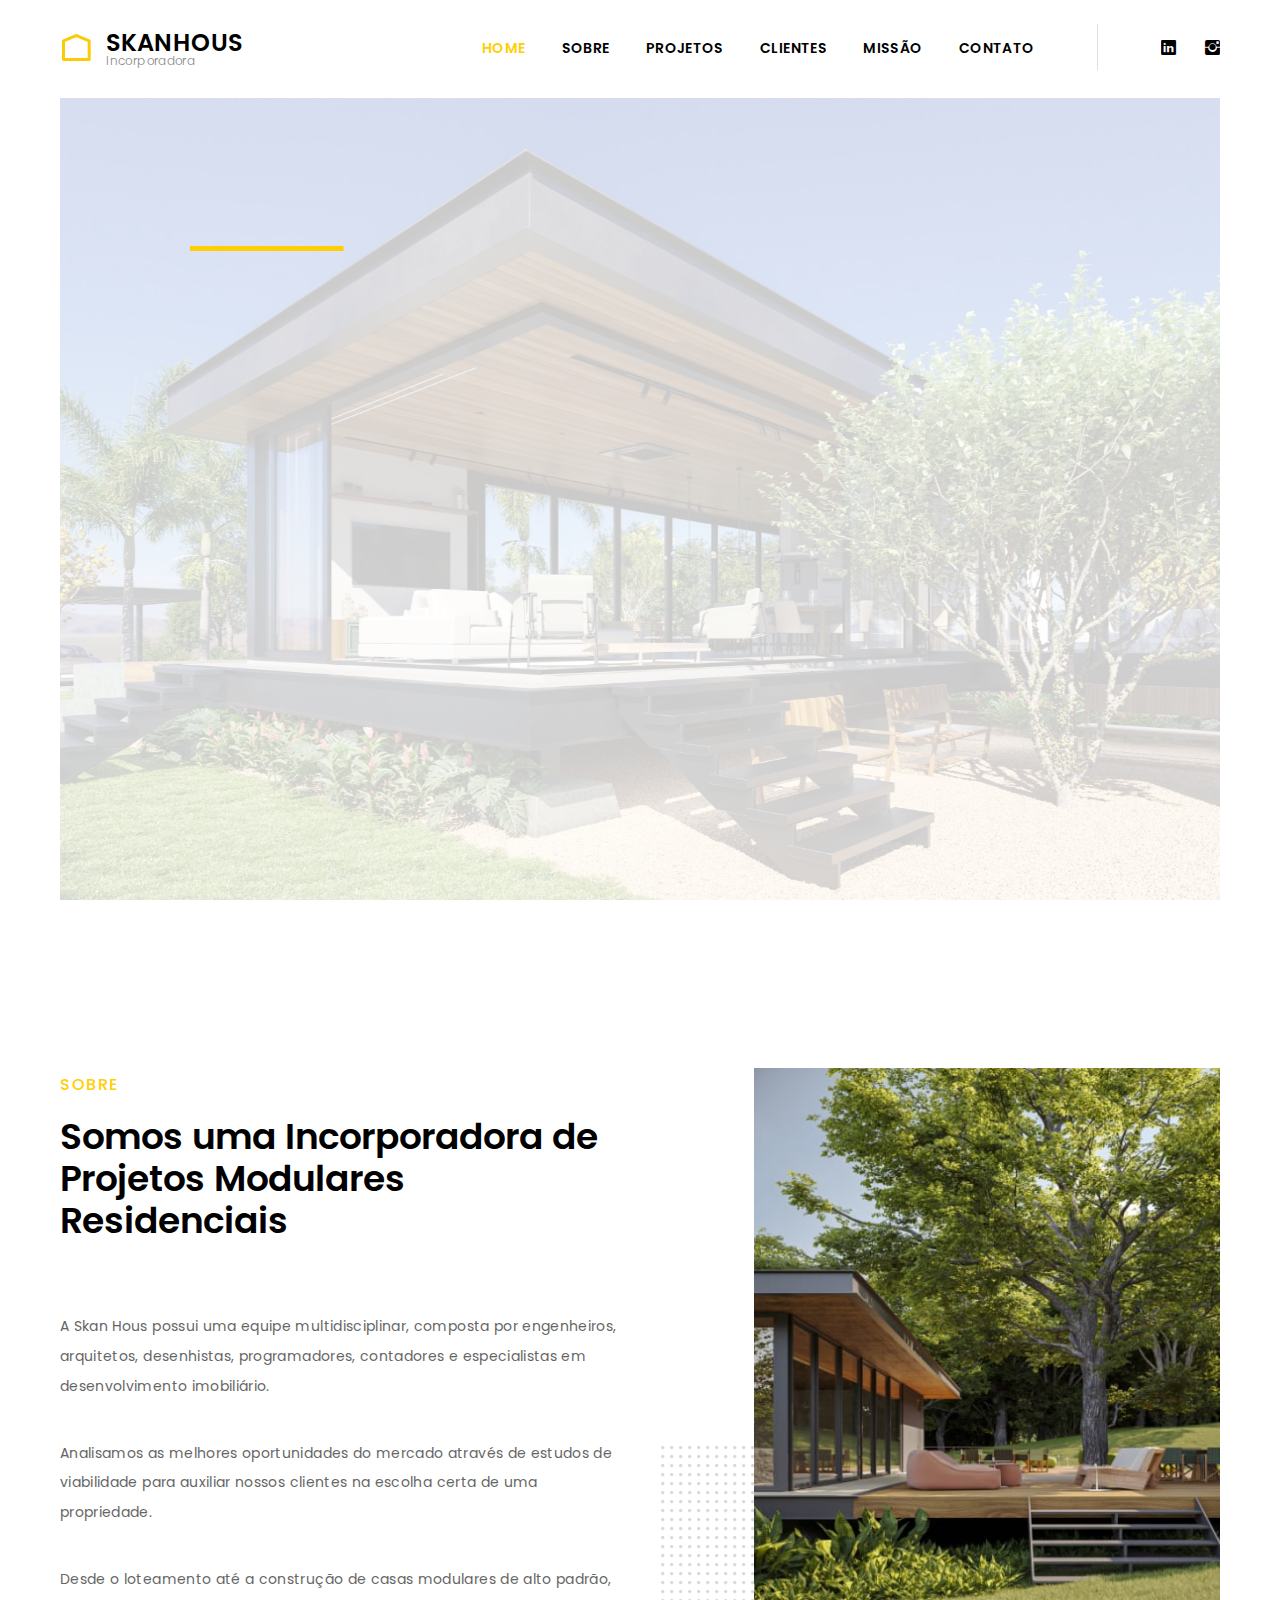
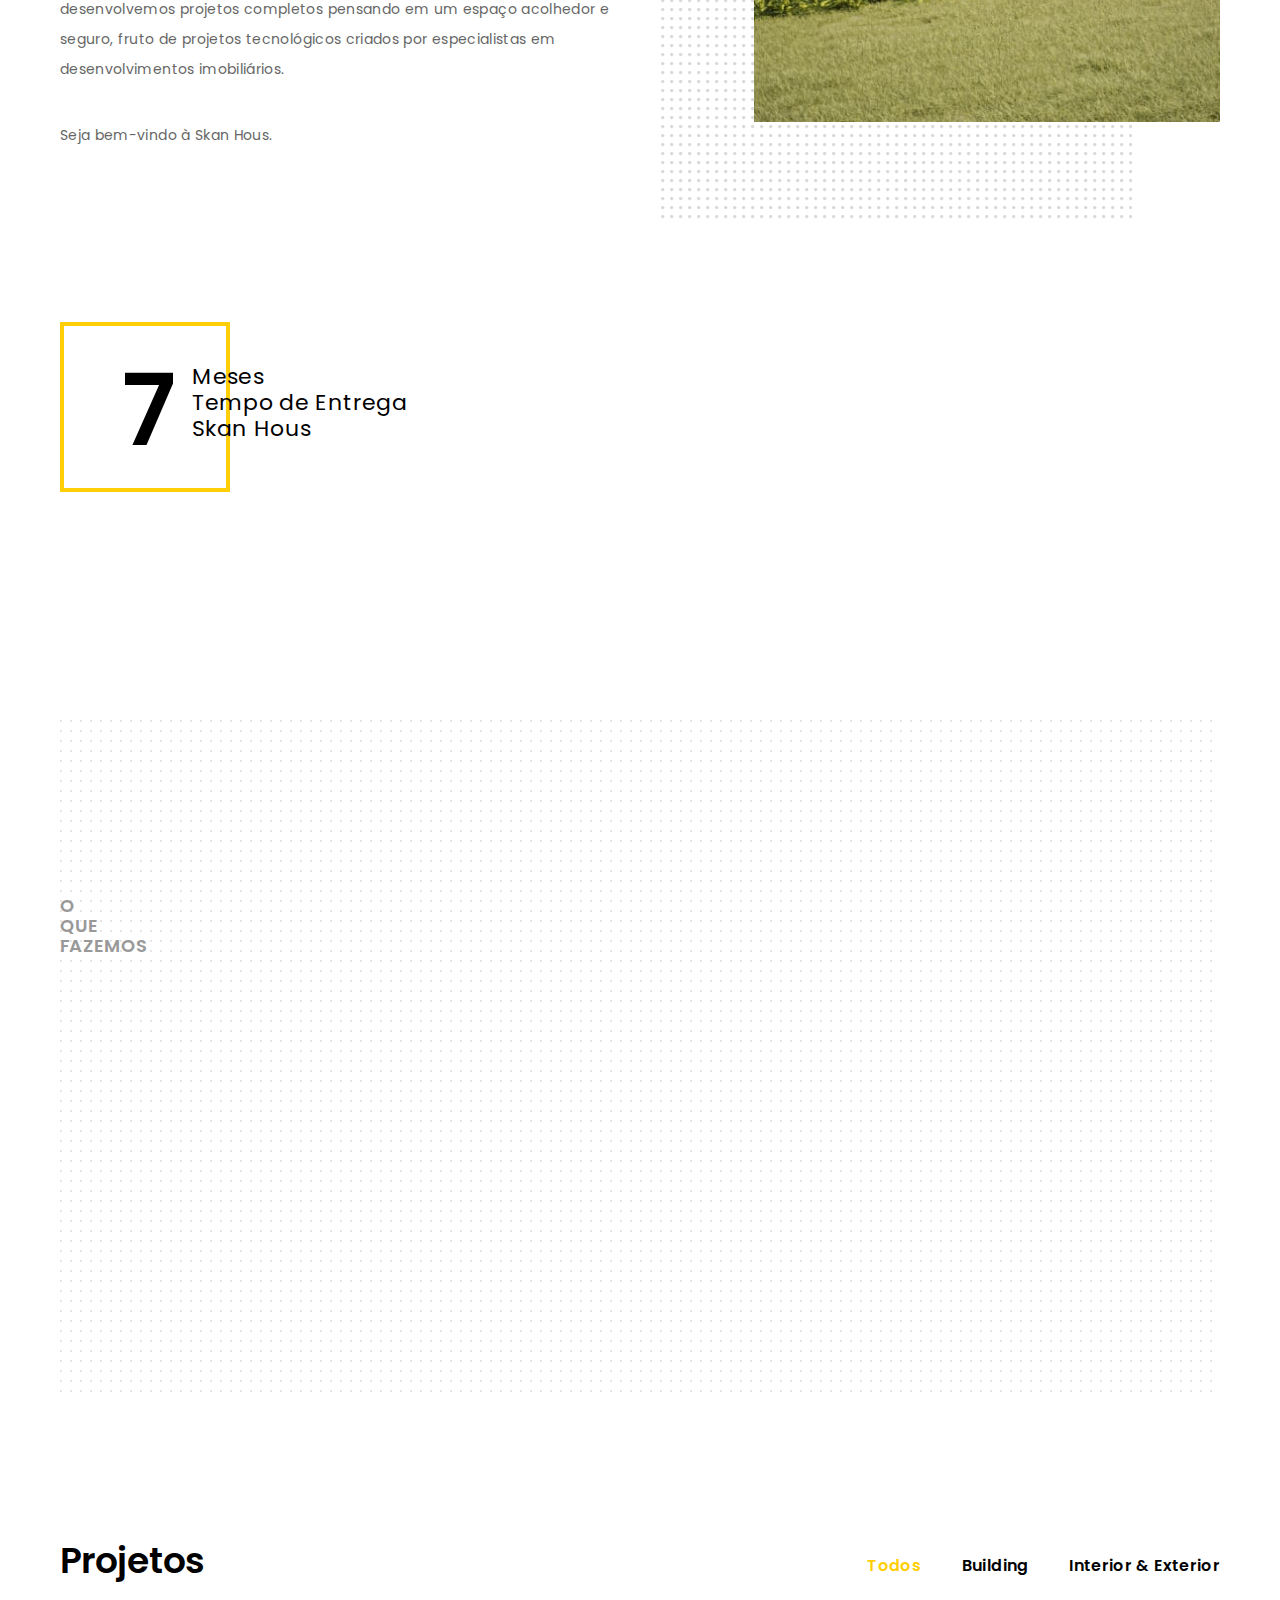
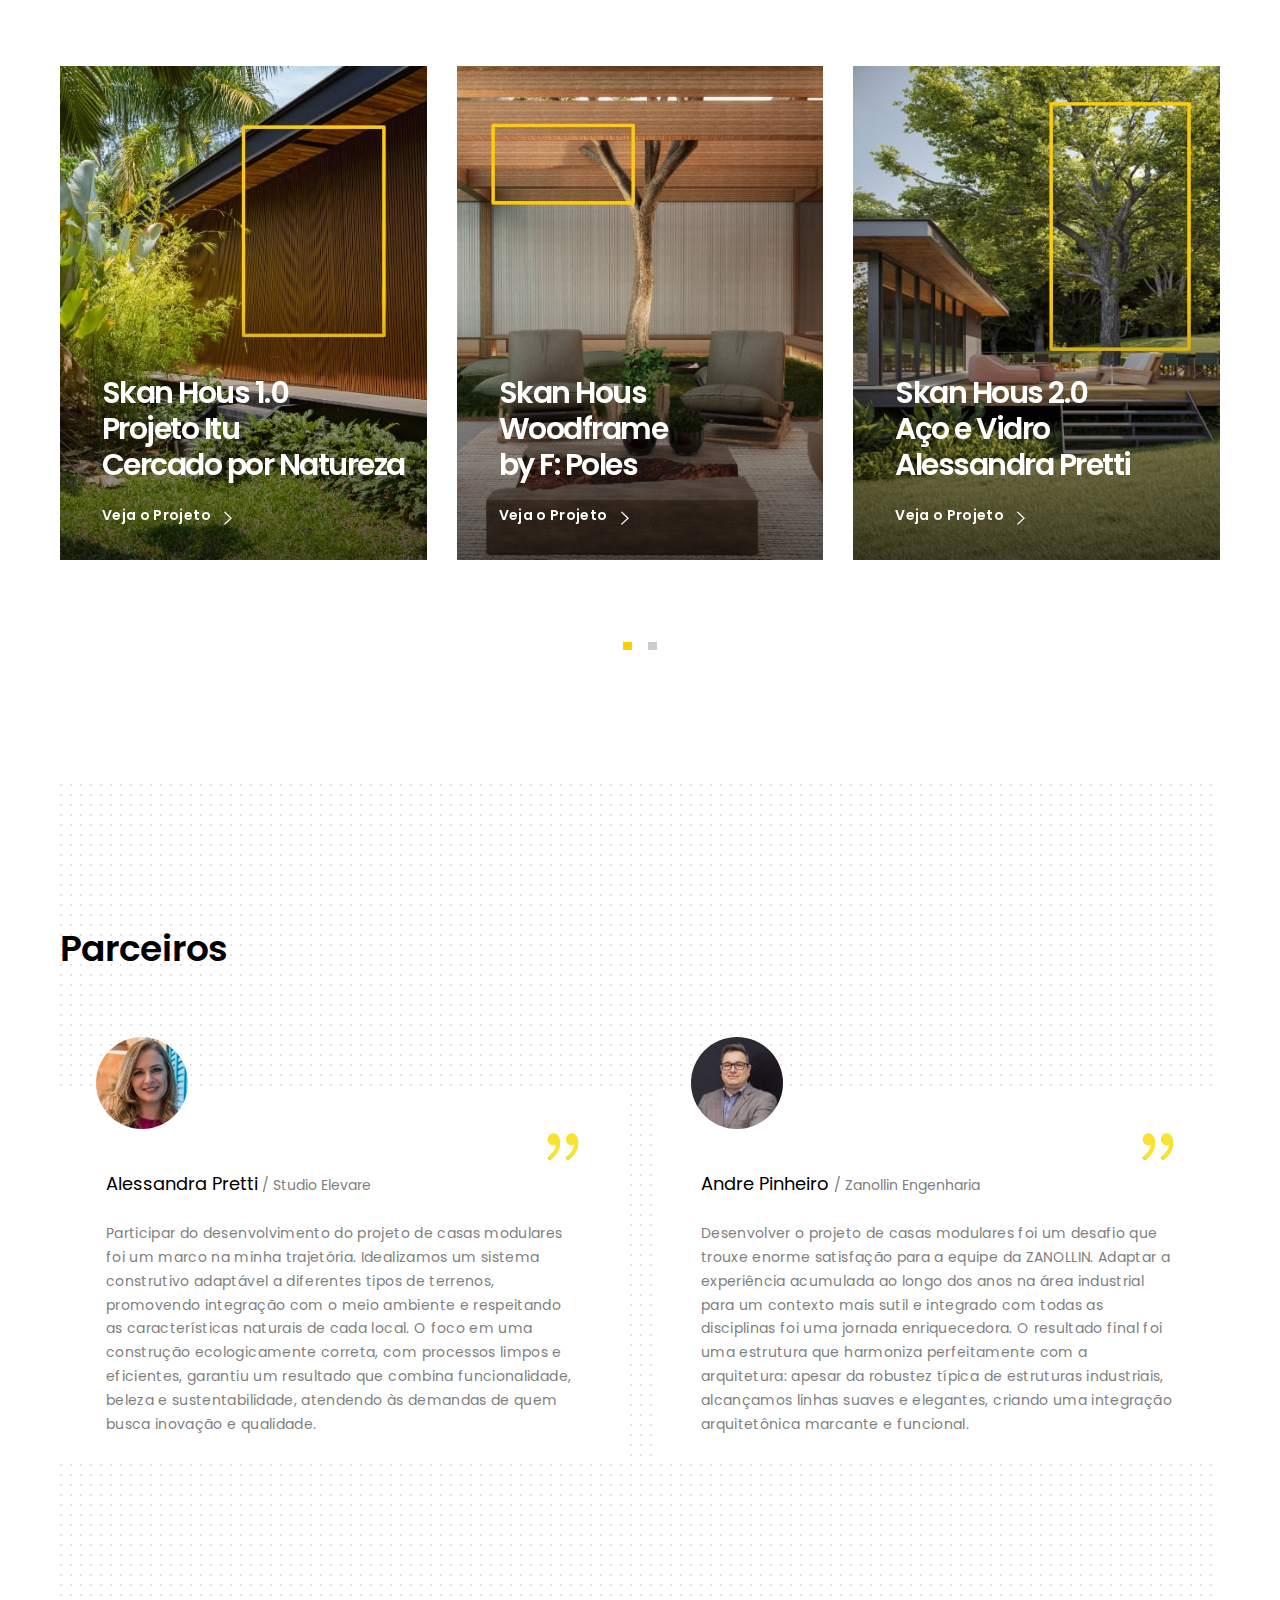
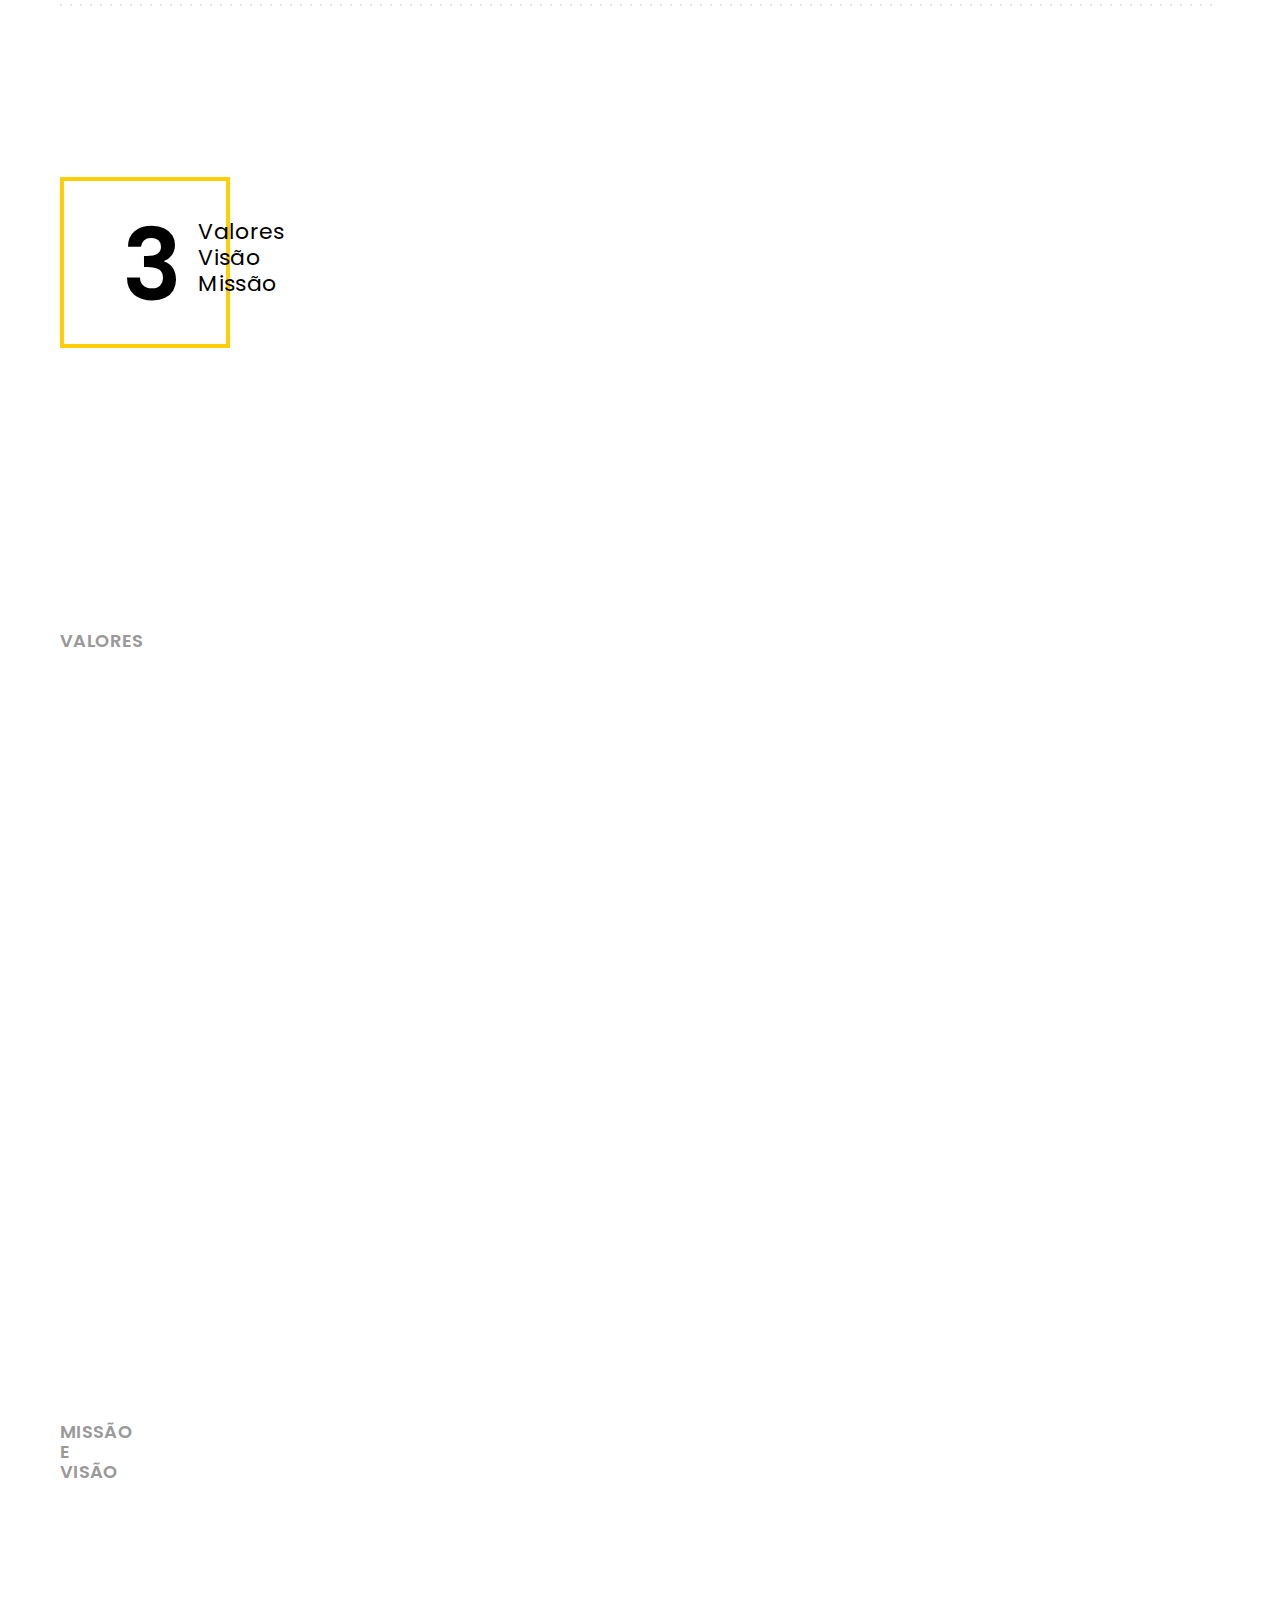
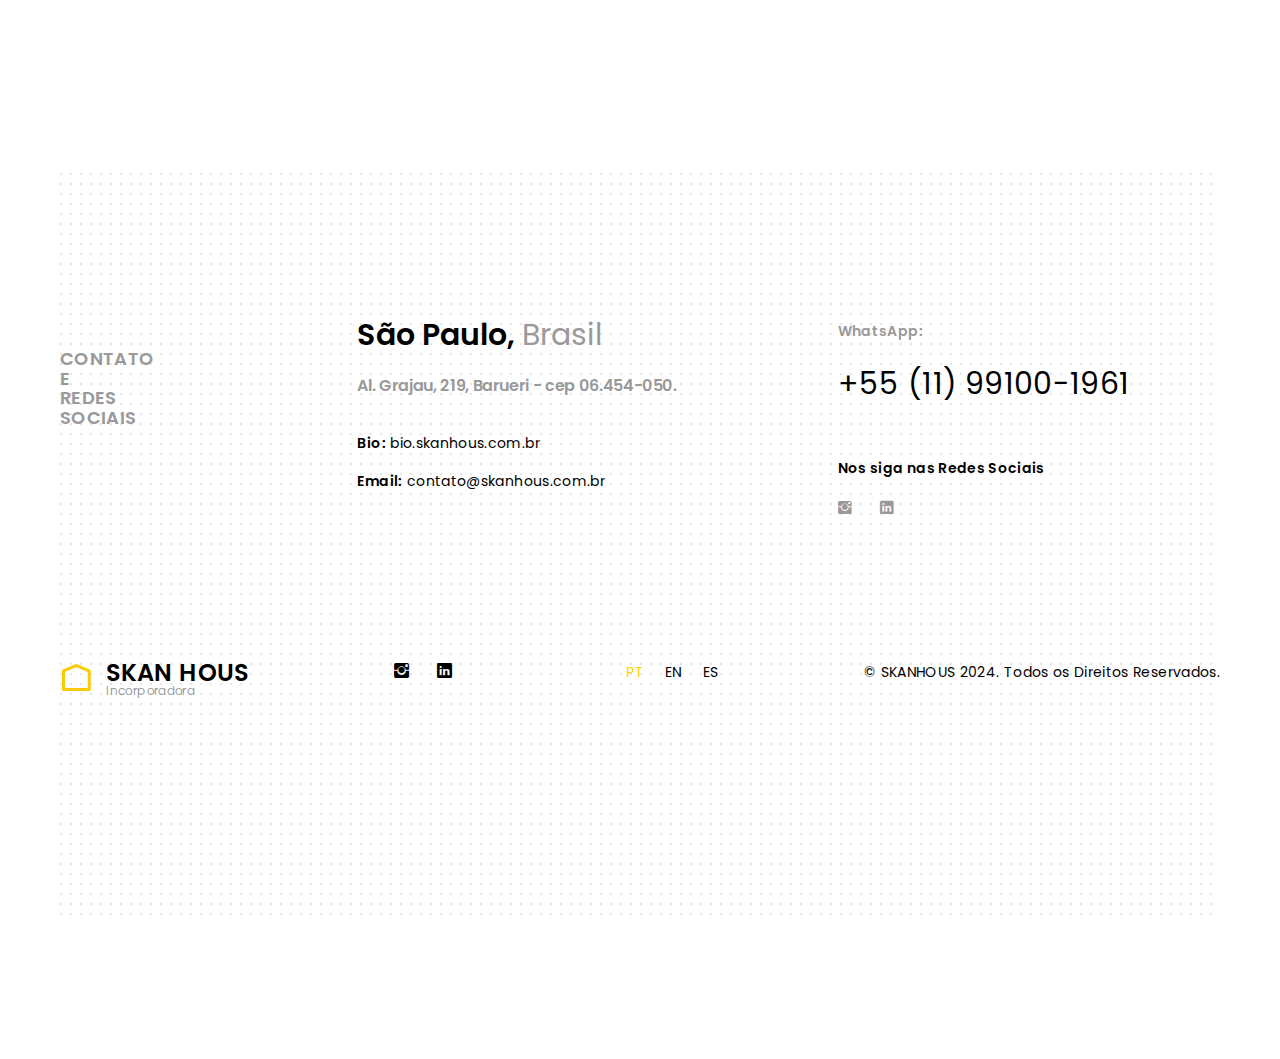
==== index.html @ 85e3d3cd "Update index.html" ====
<!DOCTYPE HTML>
<html lang="en">
<head>

<!-- Google Tag Manager -->
<script>(function(w,d,s,l,i){w[l]=w[l]||[];w[l].push({'gtm.start':
new Date().getTime(),event:'gtm.js'});var f=d.getElementsByTagName(s)[0],
j=d.createElement(s),dl=l!='dataLayer'?'&l='+l:'';j.async=true;j.src=
'https://www.googletagmanager.com/gtm.js?id='+i+dl;f.parentNode.insertBefore(j,f);
})(window,document,'script','dataLayƒer','GTM-W44WM8T4');</script>
<!-- End Google Tag Manager -->
  
  <meta charset="utf-8">
  <meta name="viewport" content="width=device-width, initial-scale=1">
  <meta name="description" content="Skan Hous Incorporadora">
  <meta name="author" content="Paul">

  <!-- Favicons -->
  <link rel="shortcut icon" href="favicon.png">
  <link rel="apple-touch-icon" href="apple-touch-icon.png">
  <link rel="apple-touch-icon" sizes="72x72" href="apple-touch-icon-72x72.png">
  <link rel="apple-touch-icon" sizes="114x114" href="apple-touch-icon-114x114.png">

  <title>Skan Hous Incorporadora</title> 

  <!-- Fonts -->
  <link href="https://fonts.googleapis.com/css?family=Poppins:300,400,500,600,700" rel="stylesheet">

  <!-- Styles -->
  <link href="css/style.css" rel="stylesheet" media="screen">
</head>
<body>

  <!-- Google Tag Manager (noscript) -->
<noscript><iframe src="https://www.googletagmanager.com/ns.html?id=GTM-W44WM8T4"
height="0" width="0" style="display:none;visibility:hidden"></iframe></noscript>
<!-- End Google Tag Manager (noscript) -->

  <!-- Loader -->
  <div class="loader">
    <div class="spinner">
      <div class="double-bounce1"></div>
      <div class="double-bounce2"></div>
    </div>
  </div>

  <div class="wrapper boxed">

    <!-- Content CLick Capture-->
    <div class="click-capture"></div>

    <!-- Sidebar Menu-->
    <div class="menu"> 
      <span class="close-menu icon-cross right-boxed"></span>
      <div class="menu-lang right-boxed">
        <a href="" class="active">Pt</a>
        <a href="">En</a>
        <a href="">Es</a>
      </div>
      <nav class="nav mobile-menu">
        <ul class="menu-list right-boxed">
          <li>
            <a  href="#main">Home</a>
          </li>
          <li>
            <a href="#about">Sobre</a>
          </li>
          <li>
            <a href="#projects">Projetos</a>
          </li>
          <li>
            <a href="#clients">Clientes</a>
          </li>
          <li>
            <a href="#team">Missão</a>
          </li>
          <li>
            <a href="#contacts">Contato</a>
          </li>
        </ul>
      </nav>
      <div class="menu-footer right-boxed">
        <div class="social-list">
          <a href="#" class="icon ion-social-twitter"></a>
          <a href="#" class="icon ion-social-facebook"></a>
          <a href="#" class="icon ion-social-googleplus"></a>
          <a href="#" class="icon ion-social-linkedin"></a>
          <a href="#" class="icon ion-social-dribbble-outline"></a>
        </div>
        <div class="copy">© Skan Hous 2024. Todos os Direitos Reservados<br> Criado por Skan Hous</div>
      </div>
    </div>

    <!-- Navbar -->
    <header class="navbar boxed js-navbar">
      
      <!-- Brand -->
      <a class="brand" href="#">
        <img alt="" src="images/brand.png">
        <div class="brand-info">
          <div class="brand-name">SKANHOUS</div>
          <div class="brand-text">Incorporadora</div>
        </div>
      </a>

      <!-- Phone -->
      <address class="navbar-address visible-md visible-xl">
        WhatsApp: <a href="https://wa.me/5511991001961" class="text-dark" target="_blank">(11) 99100-1961</a>
      </address>

      <!-- Button -->
      <button type="button" class="navbar-toggle hidden-lg" data-toggle="collapse" data-target="#navbar-collapse" aria-expanded="false">
        <span class="icon-bar"></span>
        <span class="icon-bar"></span>
        <span class="icon-bar"></span>
      </button>

      <!-- Social -->
      <div class="social-list hidden-xs">
        <a href="https://www.linkedin.com/company/skan-hous/" class="icon ion-social-linkedin"></a>
        <a href="https://www.instagram.com/skanhous" class="icon ion-social-instagram"></a>
      </div>

      <!-- Spacer -->
      <div class="navbar-spacer pull-right visible-lg"></div>

      <!-- Navigation -->
      <nav class="nav navigation visible-lg">
        <ul>
          <li>
            <a  href="#main">Home</a>
          </li>
          <li>
            <a href="#about">Sobre</a>
          </li>
          <li>
            <a href="#projects">Projetos</a>
          </li>
          <li>
            <a href="#clients">Clientes</a>
          </li>
          <li>
            <a href="#team">Missão</a>
          </li>
          <li>
            <a href="#contacts">Contato</a>
          </li>
        </ul>
      </nav>
      
    </header>
    
    <!-- Main Jumbotron -->
    <main id="main" class="jumbotron">

      <!-- Start revolution slider -->
      <div class="rev_slider_wrapper">
        <div id="rev_slider" class="rev_slider tp-overflow-hidden fullscreenbanner">
          <ul>

            <!-- Slide 1 -->
            <li data-transition="fade" data-slotamount="7" data-masterspeed="1000" data-fsmasterspeed="1000">

              <!-- Main image-->
              <img src="images/slider/slide1.jpg" data-bgparallax="5"  alt="" data-bgposition="center 0" data-bgfit="cover" data-bgrepeat="no-repeat" class="rev-slidebg">

              <!-- Layer 1 -->
              <div class="tp-caption tp-shape tp-shapewrapper  tp-resizeme" 
                data-x="['left']" data-hoffset="['100']" 
                data-y="['middle','middle','middle','middle']" data-voffset="['-250']" 
                data-width="270"
                data-height="5"
                data-whitespace="nowrap"
                data-type="shape" 
                data-responsive_offset="on" 
                data-frames='[{"from":"x:[-100%];z:0;rX:0deg;rY:0;rZ:0;sX:1;sY:1;skX:0;skY:0;","mask":"x:0px;y:0px;","speed":1000,"to":"o:1;","delay":0,"ease":"Power3.easeInOut"},{"delay":"wait","speed":300,"to":"opacity:0;","ease":"nothing"}]'
                data-textAlign="['left','left','left','left']"
                data-paddingtop="[0,0,0,0]"
                data-paddingright="[0,0,0,0]"
                data-paddingbottom="[0,0,0,0]"
                data-paddingleft="[0,0,0,0]"
                style="background-color:#ffce04;"> </div>

              <!-- Layer 2 -->
              <div class="tp-caption tp-shape tp-shapewrapper  tp-resizeme" 
                data-x="['left']" data-hoffset="['370']" 
                data-y="['middle','middle','middle','middle']" data-voffset="['19']" 
                data-width="5"
                data-height="544"
                data-whitespace="nowrap"
                data-type="shape" 
                data-responsive_offset="on" 
                data-frames='[{"from":"y:[-100%];z:0;rX:0deg;rY:0;rZ:0;sX:1;sY:1;skX:0;skY:0;","mask":"x:0px;y:0px;","speed":1000,"to":"o:1;","delay":600,"ease":"Power3.easeInOut"},{"delay":"wait","speed":300,"to":"opacity:0;","ease":"nothing"}]'
                data-textAlign="['left','left','left','left']"
                data-paddingtop="[0,0,0,0]"
                data-paddingright="[0,0,0,0]"
                data-paddingbottom="[0,0,0,0]"
                data-paddingleft="[0,0,0,0]"
                style="background-color:#ffce04;"> </div>


              <!-- Layer 3 -->
              <div class="tp-caption tp-shape tp-shapewrapper  tp-resizeme" 
                data-x="['left']" data-hoffset="['100']" 
                data-y="['middle','middle','middle','middle']" data-voffset="['289']" 
                data-width="270"
                data-height="5"
                data-whitespace="nowrap"
                data-type="shape" 
                data-responsive_offset="on" 
                data-frames='[{"from":"x:[100%];z:0;rX:0deg;rY:0;rZ:0;sX:1;sY:1;skX:0;skY:0;","mask":"x:0px;y:0px;","speed":1000,"to":"o:1;","delay":1200,"ease":"Power3.easeInOut"},{"delay":"wait","speed":300,"to":"opacity:0;","ease":"nothing"}]'
                data-textAlign="['left','left','left','left']"
                data-paddingtop="[0,0,0,0]"
                data-paddingright="[0,0,0,0]"
                data-paddingbottom="[0,0,0,0]"
                data-paddingleft="[0,0,0,0]"

                style="background-color:#ffce04;"> </div>


              <!-- Layer 4 -->
              <div class="tp-caption tp-shape tp-shapewrapper  tp-resizeme" 
                data-x="['left']" data-hoffset="['100']" 
                data-y="['middle','middle','middle','middle']" data-voffset="['19']" 
                data-width="5"
                data-height="544"
                data-whitespace="nowrap"
                data-type="shape" 
                data-responsive_offset="on" 
                data-frames='[{"from":"y:[100%];z:0;rX:0deg;rY:0;rZ:0;sX:1;sY:1;skX:0;skY:0;","mask":"x:0px;y:0px;","speed":1000,"to":"o:1;","delay":1800,"ease":"Power3.easeInOut"},{"delay":"wait","speed":300,"to":"opacity:0;","ease":"nothing"}]'
                data-textAlign="['left','left','left','left']"
                data-paddingtop="[0,0,0,0]"
                data-paddingright="[0,0,0,0]"
                data-paddingbottom="[0,0,0,0]"
                data-paddingleft="[0,0,0,0]"
                style="background-color:#ffce04;"> </div>

              <!-- Layer 5 -->
              <div class="slider-title tp-caption tp-resizeme" 
                data-x="['left']" data-hoffset="['156']"  
                data-y="['middle','middle','middle','middle']" data-voffset="['-30']"
                data-textAlign="['left']"
                data-fontsize="['72', '63','57','50']"
                data-lineheight="['72','68', '62','54']"
                data-height="none"
                data-whitespace="nowrap"
                data-transform_idle="o:1;"
                data-transform_in="x:[-155%];z:0;rX:0deg;rY:0deg;rZ:0deg;sX:1;sY:1;skX:0;skY:0;s:2000;e:Power2.easeInOut;" 
                data-transform_out="y:[100%];s:1000;e:Power2.easeInOut;s:1000;e:Power2.easeInOut;" 
                data-mask_in="x:50px;y:0px;s:inherit;e:inherit;" 
                data-mask_out="x:inherit;y:inherit;s:inherit;e:inherit;" 
                data-start="500" 
                data-splitin="chars" 
                data-splitout="none" 
                data-responsive_offset="on" 
                data-elementdelay="0.05" style="font-weight:600; letter-spacing:-0.05em;">Skan Hous 1.0<br> Modulos em Aço<br> Alessandra Pretti
              </div>

              <!-- Layer 6 -->
              <div class="slider-title tp-caption" 
                data-x="['left']" data-hoffset="['156']"  
                data-y="['middle','middle','middle','middle']" data-voffset="['-170']"
                data-textAlign="['left']"
                data-fontsize="['18']"
                data-lineheight="['20']"
                data-height="none"
                data-whitespace="nowrap"
                data-transform_idle="o:1;"
                data-transform_in="x:[155%];z:0;rX:0deg;rY:0deg;rZ:0deg;sX:1;sY:1;skX:0;skY:0;s:2000;e:Power2.easeInOut;" 
                data-transform_out="y:[100%];s:1000;e:Power2.easeInOut;s:1000;e:Power2.easeInOut;" 
                data-mask_in="x:50px;y:0px;s:inherit;e:inherit;" 
                data-mask_out="x:inherit;y:inherit;s:inherit;e:inherit;" 
                data-start="1000" 
                data-splitin="chars" 
                data-splitout="none" 
                data-responsive_offset="on" 
                data-elementdelay="0.05" style="font-weight:600; letter-spacing:0.1em; text-transform:uppercase;">Steelframe
              </div>

              <!-- Layer 7 -->
              <div class="slider-title tp-caption" 
                data-x="['left']" data-hoffset="['156']"  
                data-y="['middle','middle','middle','middle']" data-voffset="['230']"
                data-textAlign="['left']"
                data-fontsize="['18']"
                data-lineheight="['20']"
                data-height="none"
                data-whitespace="nowrap"
                data-transform_idle="o:1;"
                data-transform_in="x:[-105%];z:0;rX:0deg;rY:0deg;rZ:0deg;sX:1;sY:1;skX:0;skY:0;s:2000;e:Power2.easeInOut;" 
                data-transform_out="y:[100%];s:1000;e:Power2.easeInOut;s:1000;e:Power2.easeInOut;" 
                data-mask_in="x:50px;y:0px;s:inherit;e:inherit;" 
                data-mask_out="x:inherit;y:inherit;s:inherit;e:inherit;" 
                data-start="1500" 
                data-splitin="none" 
                data-splitout="none" 
                data-responsive_offset="on" 
                data-elementdelay="0.05" style="font-weight:600;">
                  <a href="itu.html" class="link-arrow">Veja o Projeto <i class="icon ion-ios-arrow-thin-right"></i>
                </a>
              </div>
            </li>

            <!-- Slide 2 -->
            <li data-transition="fade" data-slotamount="7" data-masterspeed="1000" data-fsmasterspeed="1000">

              <!-- Main image-->
              <img src="images/slider/slide2.jpg"  data-bgparallax="5" alt="" data-bgposition="center 0" data-bgfit="cover" data-bgrepeat="no-repeat" class="rev-slidebg">

              <!-- Layer 1 -->
              <div class="tp-caption tp-shape tp-shapewrapper  tp-resizeme" 
                data-x="['left']" data-hoffset="['100']" 
                data-y="['middle','middle','middle','middle']" data-voffset="['-250']" 
                data-width="270"
                data-height="5"
                data-whitespace="nowrap"
                data-type="shape" 
                data-responsive_offset="on" 
                data-frames='[{"from":"x:[-100%];z:0;rX:0deg;rY:0;rZ:0;sX:1;sY:1;skX:0;skY:0;","mask":"x:0px;y:0px;","speed":1000,"to":"o:1;","delay":0,"ease":"Power3.easeInOut"},{"delay":"wait","speed":300,"to":"opacity:0;","ease":"nothing"}]'
                data-textAlign="['left','left','left','left']"
                data-paddingtop="[0,0,0,0]"
                data-paddingright="[0,0,0,0]"
                data-paddingbottom="[0,0,0,0]"
                data-paddingleft="[0,0,0,0]"

                style="background-color:#ffce04;"> </div>

              <!-- Layer 2 -->
              <div class="tp-caption tp-shape tp-shapewrapper  tp-resizeme" 
                data-x="['left']" data-hoffset="['370']" 
                data-y="['middle','middle','middle','middle']" data-voffset="['19']" 
                data-width="5"
                data-height="544"
                data-whitespace="nowrap"
                data-type="shape" 
                data-responsive_offset="on" 
                data-frames='[{"from":"y:[-100%];z:0;rX:0deg;rY:0;rZ:0;sX:1;sY:1;skX:0;skY:0;","mask":"x:0px;y:0px;","speed":1000,"to":"o:1;","delay":600,"ease":"Power3.easeInOut"},{"delay":"wait","speed":300,"to":"opacity:0;","ease":"nothing"}]'
                data-textAlign="['left','left','left','left']"
                data-paddingtop="[0,0,0,0]"
                data-paddingright="[0,0,0,0]"
                data-paddingbottom="[0,0,0,0]"
                data-paddingleft="[0,0,0,0]"
                style="background-color:#ffce04;"> </div>


              <!-- Layer 3 -->
              <div class="tp-caption tp-shape tp-shapewrapper  tp-resizeme" 
                data-x="['left']" data-hoffset="['100']" 
                data-y="['middle','middle','middle','middle']" data-voffset="['289']" 
                data-width="270"
                data-height="5"
                data-whitespace="nowrap"
                data-type="shape" 
                data-responsive_offset="on" 
                data-frames='[{"from":"x:[100%];z:0;rX:0deg;rY:0;rZ:0;sX:1;sY:1;skX:0;skY:0;","mask":"x:0px;y:0px;","speed":1000,"to":"o:1;","delay":1200,"ease":"Power3.easeInOut"},{"delay":"wait","speed":300,"to":"opacity:0;","ease":"nothing"}]'
                data-textAlign="['left','left','left','left']"
                data-paddingtop="[0,0,0,0]"
                data-paddingright="[0,0,0,0]"
                data-paddingbottom="[0,0,0,0]"
                data-paddingleft="[0,0,0,0]"

                style="background-color:#ffce04;"> </div>


              <!-- Layer 4 -->
              <div class="tp-caption tp-shape tp-shapewrapper  tp-resizeme" 
                data-x="['left']" data-hoffset="['100']" 
                data-y="['middle','middle','middle','middle']" data-voffset="['19']" 
                data-width="5"
                data-height="544"
                data-whitespace="nowrap"
                data-type="shape" 
                data-responsive_offset="on" 
                data-frames='[{"from":"y:[100%];z:0;rX:0deg;rY:0;rZ:0;sX:1;sY:1;skX:0;skY:0;","mask":"x:0px;y:0px;","speed":1000,"to":"o:1;","delay":1800,"ease":"Power3.easeInOut"},{"delay":"wait","speed":300,"to":"opacity:0;","ease":"nothing"}]'
                data-textAlign="['left','left','left','left']"
                data-paddingtop="[0,0,0,0]"
                data-paddingright="[0,0,0,0]"
                data-paddingbottom="[0,0,0,0]"
                data-paddingleft="[0,0,0,0]"
                style="background-color:#ffce04;"> </div>

              <!-- Layer 5 -->
              <div class="slider-title tp-caption tp-resizeme" 
                data-x="['left']" data-hoffset="['156']"  
                data-y="['middle','middle','middle','middle']" data-voffset="['-30']"
                data-textAlign="['left']"
                data-fontsize="['72', '63','57','50']"
                data-lineheight="['72','68', '62','54']"
                data-height="none"
                data-whitespace="nowrap"
                data-transform_idle="o:1;"
                data-transform_in="x:[-155%];z:0;rX:0deg;rY:0deg;rZ:0deg;sX:1;sY:1;skX:0;skY:0;s:2000;e:Power2.easeInOut;" 
                data-transform_out="y:[100%];s:1000;e:Power2.easeInOut;s:1000;e:Power2.easeInOut;" 
                data-mask_in="x:50px;y:0px;s:inherit;e:inherit;" 
                data-mask_out="x:inherit;y:inherit;s:inherit;e:inherit;" 
                data-start="500" 
                data-splitin="chars" 
                data-splitout="none" 
                data-responsive_offset="on" 
                data-elementdelay="0.05" style="font-weight:600; letter-spacing:-0.05em;">A sofisticação da<br> Madeira Engenheirada<br> F:Poles
              </div>


              <!-- Layer 6 -->
              <div class="slider-title tp-caption" 
                data-x="['left']" data-hoffset="['156']"  
                data-y="['middle','middle','middle','middle']" data-voffset="['-170']"
                data-textAlign="['left']"
                data-fontsize="['18']"
                data-lineheight="['20']"
                data-height="none"
                data-whitespace="nowrap"
                data-transform_idle="o:1;"
                data-transform_in="x:[155%];z:0;rX:0deg;rY:0deg;rZ:0deg;sX:1;sY:1;skX:0;skY:0;s:2000;e:Power2.easeInOut;" 
                data-transform_out="y:[100%];s:1000;e:Power2.easeInOut;s:1000;e:Power2.easeInOut;" 
                data-mask_in="x:50px;y:0px;s:inherit;e:inherit;" 
                data-mask_out="x:inherit;y:inherit;s:inherit;e:inherit;" 
                data-start="1000" 
                data-splitin="chars" 
                data-splitout="none" 
                data-responsive_offset="on" 
                data-elementdelay="0.05" style="font-weight:600; letter-spacing:0.1em; text-transform:uppercase;">Woodframe
              </div>

              <!-- Layer 7 -->
              <div class="slider-title tp-caption" 
                data-x="['left']" data-hoffset="['156']"  
                data-y="['middle','middle','middle','middle']" data-voffset="['230']"
                data-textAlign="['left']"
                data-fontsize="['18']"
                data-lineheight="['20']"
                data-height="none"
                data-whitespace="nowrap"
                data-transform_idle="o:1;"
                data-transform_in="x:[-105%];z:0;rX:0deg;rY:0deg;rZ:0deg;sX:1;sY:1;skX:0;skY:0;s:2000;e:Power2.easeInOut;" 
                data-transform_out="y:[100%];s:1000;e:Power2.easeInOut;s:1000;e:Power2.easeInOut;" 
                data-mask_in="x:50px;y:0px;s:inherit;e:inherit;" 
                data-mask_out="x:inherit;y:inherit;s:inherit;e:inherit;" 
                data-start="1500" 
                data-splitin="none" 
                data-splitout="none" 
                data-responsive_offset="on" 
                data-elementdelay="0.05" style="font-weight:600;">
                  <a href="fpoles.html" class="link-arrow">Veja o Projeto <i class="icon ion-ios-arrow-thin-right"></i>
                </a>
              </div>
            </li>

            <!-- Slide 3 -->
            <li data-transition="fade" data-slotamount="7" data-masterspeed="1000" data-fsmasterspeed="1000">

              <!-- Main image-->
              <img src="images/slider/slide3.jpg"  data-bgparallax="5" alt="" data-bgposition="center 0" data-bgfit="cover" data-bgrepeat="no-repeat" class="rev-slidebg">

              <!-- Layer 1 -->
              <div class="tp-caption tp-shape tp-shapewrapper  tp-resizeme" 
                data-x="['left']" data-hoffset="['100']" 
                data-y="['middle','middle','middle','middle']" data-voffset="['-250']" 
                data-width="270"
                data-height="5"
                data-whitespace="nowrap"
                data-type="shape" 
                data-responsive_offset="on" 
                data-frames='[{"from":"x:[-100%];z:0;rX:0deg;rY:0;rZ:0;sX:1;sY:1;skX:0;skY:0;","mask":"x:0px;y:0px;","speed":1000,"to":"o:1;","delay":0,"ease":"Power3.easeInOut"},{"delay":"wait","speed":300,"to":"opacity:0;","ease":"nothing"}]'
                data-textAlign="['left','left','left','left']"
                data-paddingtop="[0,0,0,0]"
                data-paddingright="[0,0,0,0]"
                data-paddingbottom="[0,0,0,0]"
                data-paddingleft="[0,0,0,0]"

                style="background-color:#ffce04;"> </div>

              <!-- Layer 2 -->
              <div class="tp-caption tp-shape tp-shapewrapper  tp-resizeme" 
                data-x="['left']" data-hoffset="['370']" 
                data-y="['middle','middle','middle','middle']" data-voffset="['19']" 
                data-width="5"
                data-height="544"
                data-whitespace="nowrap"
                data-type="shape" 
                data-responsive_offset="on" 
                data-frames='[{"from":"y:[-100%];z:0;rX:0deg;rY:0;rZ:0;sX:1;sY:1;skX:0;skY:0;","mask":"x:0px;y:0px;","speed":1000,"to":"o:1;","delay":600,"ease":"Power3.easeInOut"},{"delay":"wait","speed":300,"to":"opacity:0;","ease":"nothing"}]'
                data-textAlign="['left','left','left','left']"
                data-paddingtop="[0,0,0,0]"
                data-paddingright="[0,0,0,0]"
                data-paddingbottom="[0,0,0,0]"
                data-paddingleft="[0,0,0,0]"
                style="background-color:#ffce04;"> </div>


              <!-- Layer 3 -->
              <div class="tp-caption tp-shape tp-shapewrapper  tp-resizeme" 
                data-x="['left']" data-hoffset="['100']" 
                data-y="['middle','middle','middle','middle']" data-voffset="['289']" 
                data-width="270"
                data-height="5"
                data-whitespace="nowrap"
                data-type="shape" 
                data-responsive_offset="on" 
                data-frames='[{"from":"x:[100%];z:0;rX:0deg;rY:0;rZ:0;sX:1;sY:1;skX:0;skY:0;","mask":"x:0px;y:0px;","speed":1000,"to":"o:1;","delay":1200,"ease":"Power3.easeInOut"},{"delay":"wait","speed":300,"to":"opacity:0;","ease":"nothing"}]'
                data-textAlign="['left','left','left','left']"
                data-paddingtop="[0,0,0,0]"
                data-paddingright="[0,0,0,0]"
                data-paddingbottom="[0,0,0,0]"
                data-paddingleft="[0,0,0,0]"

                style="background-color:#ffce04;"> </div>


              <!-- Layer 4 -->
              <div class="tp-caption tp-shape tp-shapewrapper  tp-resizeme" 
                data-x="['left']" data-hoffset="['100']" 
                data-y="['middle','middle','middle','middle']" data-voffset="['19']" 
                data-width="5"
                data-height="544"
                data-whitespace="nowrap"
                data-type="shape" 
                data-responsive_offset="on" 
                data-frames='[{"from":"y:[100%];z:0;rX:0deg;rY:0;rZ:0;sX:1;sY:1;skX:0;skY:0;","mask":"x:0px;y:0px;","speed":1000,"to":"o:1;","delay":1800,"ease":"Power3.easeInOut"},{"delay":"wait","speed":300,"to":"opacity:0;","ease":"nothing"}]'
                data-textAlign="['left','left','left','left']"
                data-paddingtop="[0,0,0,0]"
                data-paddingright="[0,0,0,0]"
                data-paddingbottom="[0,0,0,0]"
                data-paddingleft="[0,0,0,0]"
                style="background-color:#ffce04;"> </div>

              <!-- Layer 5 -->
              <div class="slider-title tp-caption tp-resizeme" 
                data-x="['left']" data-hoffset="['156']"  
                data-y="['middle','middle','middle','middle']" data-voffset="['-30']"
                data-textAlign="['left']"
                data-fontsize="['72', '63','57','50']"
                data-lineheight="['72','68', '62','54']"
                data-height="none"
                data-whitespace="nowrap"
                data-transform_idle="o:1;"
                data-transform_in="x:[-155%];z:0;rX:0deg;rY:0deg;rZ:0deg;sX:1;sY:1;skX:0;skY:0;s:2000;e:Power2.easeInOut;" 
                data-transform_out="y:[100%];s:1000;e:Power2.easeInOut;s:1000;e:Power2.easeInOut;" 
                data-mask_in="x:50px;y:0px;s:inherit;e:inherit;" 
                data-mask_out="x:inherit;y:inherit;s:inherit;e:inherit;" 
                data-start="500" 
                data-splitin="chars" 
                data-splitout="none" 
                data-responsive_offset="on" 
                data-elementdelay="0.05" style="font-weight:600; letter-spacing:-0.05em;">Skan Hous 2.0<br>Praticidade, Velocidade e <br>Qualidade
              </div>


              <!-- Layer 6 -->
              <div class="slider-title tp-caption" 
                data-x="['left']" data-hoffset="['156']"  
                data-y="['middle','middle','middle','middle']" data-voffset="['-170']"
                data-textAlign="['left']"
                data-fontsize="['18']"
                data-lineheight="['20']"
                data-height="none"
                data-whitespace="nowrap"
                data-transform_idle="o:1;"
                data-transform_in="x:[155%];z:0;rX:0deg;rY:0deg;rZ:0deg;sX:1;sY:1;skX:0;skY:0;s:2000;e:Power2.easeInOut;" 
                data-transform_out="y:[100%];s:1000;e:Power2.easeInOut;s:1000;e:Power2.easeInOut;" 
                data-mask_in="x:50px;y:0px;s:inherit;e:inherit;" 
                data-mask_out="x:inherit;y:inherit;s:inherit;e:inherit;" 
                data-start="1000" 
                data-splitin="chars" 
                data-splitout="none" 
                data-responsive_offset="on" 
                data-elementdelay="0.05" style="font-weight:600; letter-spacing:0.1em; text-transform:uppercase;">Residencial
              </div>

              <!-- Layer 7 -->
              <div class="slider-title tp-caption" 
                data-x="['left']" data-hoffset="['156']"  
                data-y="['middle','middle','middle','middle']" data-voffset="['230']"
                data-textAlign="['left']"
                data-fontsize="['18']"
                data-lineheight="['20']"
                data-height="none"
                data-whitespace="nowrap"
                data-transform_idle="o:1;"
                data-transform_in="x:[-105%];z:0;rX:0deg;rY:0deg;rZ:0deg;sX:1;sY:1;skX:0;skY:0;s:2000;e:Power2.easeInOut;" 
                data-transform_out="y:[100%];s:1000;e:Power2.easeInOut;s:1000;e:Power2.easeInOut;" 
                data-mask_in="x:50px;y:0px;s:inherit;e:inherit;" 
                data-mask_out="x:inherit;y:inherit;s:inherit;e:inherit;" 
                data-start="1500" 
                data-splitin="none" 
                data-splitout="none" 
                data-responsive_offset="on" 
                data-elementdelay="0.05" style="font-weight:600; ">
                  <a href="v2.html" class="link-arrow">Veja o Projeto <i class="icon ion-ios-arrow-thin-right"></i>
                </a>
              </div>
            </li>
          </ul>
        </div>
      </div>
    </main>

    <div class="content">   

      <!-- Section About -->
      <section id="about" class="section section-about">
        <div class="container">
          <div class="row">
            <div class="col-md-6">
              <strong class="section-subtitle">sobre</strong>
              <h2 class="section-title section-about-title">Somos uma Incorporadora de Projetos Modulares Residenciais </h2>
              <p>A Skan Hous possui uma equipe multidisciplinar, composta por engenheiros, arquitetos, desenhistas, programadores, contadores e especialistas em desenvolvimento imobiliário.</p>

                <p>Analisamos as melhores oportunidades do mercado através de estudos de viabilidade para auxiliar nossos clientes na escolha certa de uma propriedade.</p>
                
                  <p>Desde o loteamento até a construção de casas modulares de alto padrão, desenvolvemos projetos completos pensando em um espaço acolhedor e seguro, fruto de projetos tecnológicos criados por especialistas em desenvolvimentos imobiliários.</p>
                
                    <p>Seja bem-vindo à Skan Hous.</p>
              <div class="experience-box">
                <div class="experience-border"></div>
                <div class="experience-content">
                  <div class="experience-number">7</div>
                  <div class="experience-info">Meses<br>Tempo de Entrega<br>Skan Hous</div>
                </div>
              </div>
            </div>
            <div class="col-md-5 col-md-offset-1">
              <div class="dots-image">
                <img alt="" class="about-img img-responsive" src="images/1-470x660.jpg">
                <div class="dots"></div>
              </div>
            </div>
          </div>
        </div>
      </section>
      <section class="section bg-dots">
        <div class="container">
          <div class="row">
            <div class="col-md-3">
              <div class="section-info">
                <div class="title-hr wow fadeInLeft"></div>
                <div class="info-title">O que fazemos</div>
              </div>
            </div>
            <div class="col-md-9">
              <div class="row-services row">
                <div class="col-service col-sm-6 col-lg-4 wow fadeInUp">
                  <span class="text-dark icon icon-apartment"></span>
                  <h4>Idealizamos</h4>
                  <p>O primeiro passo é criar Projetos Modulares dentro dos pilares ESG (Environment, Social e Governance) aliado a projetos arquitônicos comtemporânos desenvolvidos em tecnologia BIM.</p>
                </div>
                <div class="col-service col-sm-6 col-lg-4 wow fadeInUp" data-wow-delay="0.4s">
                  <span class="text-dark icon icon-pencil-ruler"></span>
                  <h4>Planejamos</h4>
                  <p>Uma vez pronto, planejamos a execução de cada unidade para melhor atender a situação de cada cliente sempre pensando em otimizar tempo e custo da obra.</p>
                </div>
                <div class="clearfix visible-sm visible-md"></div>
                <div class="col-service col-sm-6 col-lg-4 wow fadeInUp" data-wow-delay="0.8s">
                  <span class="text-dark icon icon-truck"></span>
                  <h4>Executamos</h4>
                  <p>Com os nossos contrutorers parceiros realizamos o projeto do começo até a entrega das chaves.Tranquilidade, qualidade e previsibilidade na execução dos projetos Skan Hous.</p>
                </div>
              </div>
            </div>
          </div>
        </div>
      </section>

     <!-- Section Projects -->
      <section id="projects" class="section-projects section">
        <div class="container">
          <div class="row">
            <div class="col-lg-5">
               <h2 class="section-title">Projetos</h2>
            </div>        
            <div class="col-lg-7">
              <div class="filter-content">
                <ul class="filter-carousel filter pull-lg-right js-filter-carousel">
                  <li class="active"><a href="#" class="all" data-filter="*">Todos</a></li>
                  <li><a href="#" data-filter=".building">Building </a></li>
                  <li><a href="#" data-filter=".interior-exterior">Interior & Exterior </a></li>
                </ul>
              </div>
            </div>
          </div>
        </div>
        <div class="project-carousel owl-carousel">

          <!-- Project Carousel Item 1 -->
          <a href="#project1" class="project-item item-shadow popup-with-zoom-anim building">
            <img alt="" class="img-responsive" src="images/projects/1-426x574.jpg">
            <div class="project-hover">
              <div class="project-hover-content">
                <h3 class="project-title">Skan Hous 1.0<br>Projeto Itu<br>Cercado por Natureza</h3>
                <p class="project-description">A Skan Hous Itu é o nosso modelo 1.0. Este projeto possui 350 m2 de alto padrão localizada em Itu no interior de São Paulo, foi constuida em um lote de 20.000 m2 cercada por uma natureza abundante. </p>
              </div>
            </div>
            <span class="link-arrow">Veja o Projeto <i class="icon ion-ios-arrow-right"></i></span>
          </a>
          
          <!-- Project Carousel Item 2 -->
          <a href="#project2" class="project-item item-shadow popup-with-zoom-anim building">
            <img alt="" class="img-responsive" src="images/projects/2-426x574.jpg">
            <div class="project-hover">
              <div class="project-hover-content">
                <h3 class="project-title">Skan Hous <br>Woodframe<br>by F: Poles</h3>
                <p class="project-description">Criada pelo conceituado escritório F: Poles, este projeto foi desenvovido para o Lago Azul, todo feito em Madeira Engenheirada.</p>
              </div>
            </div>
            <span class="link-arrow">Veja o Projeto <i class="icon ion-ios-arrow-right"></i></span>
          </a>
          
          <!-- Project Carousel Item 3 -->
          <a href="v2.html" class="project-item item-shadow">
            <img alt="" class="img-responsive" src="images/projects/3-426x574.jpg">
            <div class="project-hover">
              <div class="project-hover-content">
                <h3 class="project-title">Skan Hous 2.0 <br>Aço e Vidro <br>Alessandra Pretti</h3>
                <p class="project-description">Após o sucesso da versão 1.0, o escritório Elevare da arquiteta Alessandra Pretti desenvolveu a versão 2.0. Os espaços foram otimizados e o Módulo Quartos ganhou espaços para deixar a família e seus convidados a vontade. </p>
              </div>
            </div>
            <span class="link-arrow">Veja o Projeto <i class="icon ion-ios-arrow-right"></i></span>
          </a>

          <!-- Project Carousel Item 4 -->
          <a href="#project4" class="project-item item-shadow popup-with-zoom-anim building">
            <img alt="" class="img-responsive" src="images/projects/4-426x574.jpg">
            <div class="project-hover">
              <div class="project-hover-content">
                <h3 class="project-title">Lago Azul<br>Condomínio<br>Sorocaba </h3>
                <p class="project-description">A poucas horas de São Paulo, o Condomínio Lago Azul lança sua segunda fase. Com a amplicação do seu exclusivo campo de golfe e com novas vistas. </p>
              </div>
            </div>
            <span class="link-arrow">Em Breve <i class="icon ion-ios-arrow-right"></i></span>
          </a>
        </div>

<!-- Project Modal Dialog 1 -->
<div id="project1" class="container zoom-anim-dialog mfp-hide">
  <div class="row">
    <div class="col-lg-8">
      <!-- Main Image Display with Navigation Arrows -->
      <div class="main-image-container position-relative">
        <button class="carousel-arrow main-carousel-arrow prev" onclick="prevMainImage()">❮</button>
        <img id="mainImage" src="images/projects/1-960x540.jpg" alt="Project Image" class="img-fluid">
        <button class="carousel-arrow main-carousel-arrow next" onclick="nextMainImage()">❯</button>
      </div>
      <!-- Thumbnails Carousel -->
      <div class="thumbnail-carousel d-flex align-items-center justify-content-center mt-4">
        <button class="carousel-arrow" onclick="slideThumbnails('left')">❮</button>
        <div class="thumbnail-container d-flex overflow-hidden">
          <img onclick="changeImage('images/projects/1-960x540.jpg')" src="images/projects/1-960x540.jpg" class="img-thumbnail" alt="Thumbnail 1">
          <img onclick="changeImage('images/projects/2-960x540.jpg')" src="images/projects/2-960x540.jpg" class="img-thumbnail" alt="Thumbnail 2">
          <img onclick="changeImage('images/projects/3-960x540.jpg')" src="images/projects/3-960x540.jpg" class="img-thumbnail" alt="Thumbnail 3">
          <img onclick="changeImage('images/projects/4-960x540.jpg')" src="images/projects/4-960x540.jpg" class="img-thumbnail" alt="Thumbnail 4">
          <img onclick="changeImage('images/projects/5-960x540.jpg')" src="images/projects/5-960x540.jpg" class="img-thumbnail" alt="Thumbnail 5">
          <img onclick="changeImage('images/projects/6-960x540.jpg')" src="images/projects/6-960x540.jpg" class="img-thumbnail" alt="Thumbnail 6">
          <img onclick="changeImage('images/projects/7-960x540.jpg')" src="images/projects/7-960x540.jpg" class="img-thumbnail" alt="Thumbnail 7">
          <img onclick="changeImage('images/projects/8-960x540.jpg')" src="images/projects/8-960x540.jpg" class="img-thumbnail" alt="Thumbnail 8">
          <img onclick="changeImage('images/projects/9-960x540.jpg')" src="images/projects/9-960x540.jpg" class="img-thumbnail" alt="Thumbnail 9">
          <img onclick="changeImage('images/projects/10-960x540.jpg')" src="images/projects/10-960x540.jpg" class="img-thumbnail" alt="Thumbnail 10">
          <img onclick="changeImage('images/projects/11-960x540.jpg')" src="images/projects/11-960x540.jpg" class="img-thumbnail" alt="Thumbnail 11">
          <img onclick="changeImage('images/projects/12-960x540.jpg')" src="images/projects/12-960x540.jpg" class="img-thumbnail" alt="Thumbnail 12">
          <img onclick="changeImage('images/projects/13-960x540.jpg')" src="images/projects/13-960x540.jpg" class="img-thumbnail" alt="Thumbnail 13">
          <img onclick="changeImage('images/projects/14-960x540.jpg')" src="images/projects/14-960x540.jpg" class="img-thumbnail" alt="Thumbnail 14">
          <img onclick="changeImage('images/projects/15-960x540.jpg')" src="images/projects/15-960x540.jpg" class="img-thumbnail" alt="Thumbnail 15">
          <img onclick="changeImage('images/projects/16-960x540.jpg')" src="images/projects/16-960x540.jpg" class="img-thumbnail" alt="Thumbnail 16">
          <img onclick="changeImage('images/projects/17-960x540.jpg')" src="images/projects/17-960x540.jpg" class="img-thumbnail" alt="Thumbnail 17">
          <img onclick="changeImage('images/projects/18-960x540.jpg')" src="images/projects/18-960x540.jpg" class="img-thumbnail" alt="Thumbnail 18">
          <img onclick="changeImage('images/projects/19-960x540.jpg')" src="images/projects/19-960x540.jpg" class="img-thumbnail" alt="Thumbnail 19">
          <img onclick="changeImage('images/projects/20-960x540.jpg')" src="images/projects/20-960x540.jpg" class="img-thumbnail" alt="Thumbnail 20">
          <img onclick="changeImage('images/projects/21-960x540.jpg')" src="images/projects/21-960x540.jpg" class="img-thumbnail" alt="Thumbnail 21">
          <img onclick="changeImage('images/projects/22-960x540.jpg')" src="images/projects/22-960x540.jpg" class="img-thumbnail" alt="Thumbnail 22">
          <img onclick="changeImage('images/projects/23-960x540.jpg')" src="images/projects/23-960x540.jpg" class="img-thumbnail" alt="Thumbnail 23">
          <img onclick="changeImage('images/projects/24-960x540.jpg')" src="images/projects/24-960x540.jpg" class="img-thumbnail" alt="Thumbnail 24">
          <img onclick="changeImage('images/projects/25-960x540.jpg')" src="images/projects/25-960x540.jpg" class="img-thumbnail" alt="Thumbnail 25">
          <img onclick="changeImage('images/projects/26-960x540.jpg')" src="images/projects/26-960x540.jpg" class="img-thumbnail" alt="Thumbnail 26">
          <img onclick="changeImage('images/projects/27-960x540.jpg')" src="images/projects/27-960x540.jpg" class="img-thumbnail" alt="Thumbnail 27">
          <img onclick="changeImage('images/projects/28-960x540.jpg')" src="images/projects/28-960x540.jpg" class="img-thumbnail" alt="Thumbnail 28">
          <img onclick="changeImage('images/projects/29-960x540.jpg')" src="images/projects/29-960x540.jpg" class="img-thumbnail" alt="Thumbnail 29">
          <img onclick="changeImage('images/projects/30-960x540.jpg')" src="images/projects/30-960x540.jpg" class="img-thumbnail" alt="Thumbnail 30">
          <img onclick="changeImage('images/projects/31-960x540.jpg')" src="images/projects/31-960x540.jpg" class="img-thumbnail" alt="Thumbnail 31">
          <img onclick="changeImage('images/projects/32-960x540.jpg')" src="images/projects/32-960x540.jpg" class="img-thumbnail" alt="Thumbnail 32">  
        </div>
        <button class="carousel-arrow" onclick="slideThumbnails('right')">❯</button>
      </div>
    </div>
    <div class="col-lg-4">
      <h3 class="project-detail-title">Skan Hous 1.0 - Pinheirinho Itu</h3>
      <p class="project-detail-text">Construída em um terreno de 20.000 m² cercada por uma natureza exuberante, este projeto modular da Arquiteta Alessandra Pretti de 350 m² foi erguido em menos de 7 meses.</p>
      <ul class="project-detail-list text-dark">
        <li><span class="left">Clientes:</span><span class="right">Pedro e Bianca</span></li>
        <li><span class="left">Entrega:</span><span class="right">Setembro 2023</span></li>
        <li><span class="left">Tipo de Projeto:</span><span class="right">Residência Modular</span></li>
        <li><span class="left">Arquiteta:</span><span class="right">Alessandra Pretti</span></li>
      </ul>
      <div class="project-detail-meta">
        <span class="left text-dark hidden-xs pull-sm-left">Compartilhar:</span>
        <div class="social-list pull-sm-right">
          <a href="#" class="icon ion-social-twitter"></a>
          <a href="#" class="icon ion-social-instagram"></a>
          <a href="#" class="icon ion-social-facebook"></a>
          <a href="#" class="icon ion-social-linkedin"></a>
        </div>
      </div>
    </div>
  </div>
</div>

<!-- Inline CSS for Responsiveness and Styling -->
<style>
  .main-image-container {
    position: relative;
    width: 100%;
    max-width: 960px;
    margin: auto;
  }

  .main-image-container img {
    width: 100%;
    height: auto;
    border-radius: 8px;
  }

  .main-carousel-arrow {
    position: absolute;
    top: 50%;
    transform: translateY(-50%);
    font-size: 24px;
    background: none;
    border: none;
    color: #333;
    cursor: pointer;
    padding: 0 10px;
    z-index: 10;
  }

  .main-carousel-arrow.prev {
    left: 10px;
  }

  .main-carousel-arrow.next {
    right: 10px;
  }

  .main-carousel-arrow:hover {
    color: #FFCE04;
  }

  .thumbnail-carousel {
    width: 100%;
    display: flex;
    align-items: center;
    margin-top: 24px;
  }

  .thumbnail-container {
    display: flex;
    gap: 8px;
    overflow-x: hidden;
    width: 80%;
  }

  .thumbnail-container .img-thumbnail {
    width: 100px;
    height: auto;
    cursor: pointer;
    border: none;
    border-radius: 4px;
    transition: transform 0.3s, border-color 0.3s;
  }

  .thumbnail-container .img-thumbnail:hover {
    transform: scale(1.1);
  }

  .thumbnail-container .img-thumbnail.selected {
    border: 3px solid #FFCE04; /* Destaque do thumbnail selecionado */
  }

  .carousel-arrow {
    font-size: 24px;
    background: none;
    border: none;
    color: #333;
    cursor: pointer;
    padding: 0 10px;
  }

  .carousel-arrow:hover {
    color: #FFCE04;
  }
</style>

<!-- JavaScript ajustado para rolar o carrossel de thumbnails -->
<script>
  const mainImageElement = document.getElementById('mainImage');
  const thumbnails = document.querySelectorAll('.thumbnail-container .img-thumbnail');
  const thumbnailContainer = document.querySelector('.thumbnail-container');

  // Array completo de todas as imagens principais
  const mainImages = Array.from(thumbnails).map(thumbnail => thumbnail.src);
  let mainImageIndex = 0;

  // Função para alterar a imagem principal e rolar até o thumbnail correspondente
  function changeMainImage(src, element) {
    mainImageElement.src = src;
    thumbnails.forEach(thumb => thumb.classList.remove('selected'));
    element.classList.add('selected');
    mainImageIndex = mainImages.indexOf(src); // Atualiza o índice principal
    scrollToThumbnail(element); // Rola para o thumbnail ativo
  }

  // Funções para setas de navegação da imagem principal
  function prevMainImage() {
    mainImageIndex = (mainImageIndex - 1 + mainImages.length) % mainImages.length;
    mainImageElement.src = mainImages[mainImageIndex];
    const selectedThumbnail = thumbnails[mainImageIndex];
    highlightThumbnail(mainImages[mainImageIndex]);
    scrollToThumbnail(selectedThumbnail); // Rola para o thumbnail ativo
  }

  function nextMainImage() {
    mainImageIndex = (mainImageIndex + 1) % mainImages.length;
    mainImageElement.src = mainImages[mainImageIndex];
    const selectedThumbnail = thumbnails[mainImageIndex];
    highlightThumbnail(mainImages[mainImageIndex]);
    scrollToThumbnail(selectedThumbnail); // Rola para o thumbnail ativo
  }

  // Destaque do thumbnail correspondente à imagem principal
  function highlightThumbnail(src) {
    thumbnails.forEach(thumb => thumb.classList.remove('selected'));
    const thumbnail = Array.from(thumbnails).find(thumb => thumb.src === src);
    if (thumbnail) thumbnail.classList.add('selected');
  }

  // Função para deslizar os thumbnails horizontalmente
  function slideThumbnails(direction) {
    const scrollAmount = 120; // Controla o movimento de scroll
    thumbnailContainer.scrollBy({
      left: direction === 'left' ? -scrollAmount : scrollAmount,
      behavior: 'smooth'
    });
  }

  // Função para centralizar o thumbnail ativo na visualização do carrossel
  function scrollToThumbnail(element) {
    const thumbnailContainerRect = thumbnailContainer.getBoundingClientRect();
    const elementRect = element.getBoundingClientRect();
    const offset = elementRect.left - thumbnailContainerRect.left - (thumbnailContainerRect.width / 2) + (elementRect.width / 2);
    thumbnailContainer.scrollBy({
      left: offset,
      behavior: 'smooth'
    });
  }

  // Adiciona evento de clique em cada thumbnail para atualização da imagem principal
  thumbnails.forEach(thumb => {
    thumb.addEventListener('click', () => changeMainImage(thumb.src, thumb));
  });
</script>




<!-- Project Modal Dialog 2 -->
<div id="project2" class="container zoom-anim-dialog mfp-hide">
  <div class="row">
    <div class="col-lg-8">
      <!-- Main Image Container -->
      <div class="main-image-container">
        <img id="mainImage" alt="Skan Hous" class="project-detail-img img-fluid" src="">
      </div>
      <!-- Thumbnail Navigation -->
      <div class="thumbnail-container mt-3">
        <img onclick="changeImage('images/projects/2.1-960x540.jpg')" src="images/projects/2.1-960x540.jpg" class="thumbnail">
        <img onclick="changeImage('images/projects/2.2-960x540.jpg')" src="images/projects/2.2-960x540.jpg" class="thumbnail">
        <img onclick="changeImage('images/projects/2.3-960x540.jpg')" src="images/projects/2.3-960x540.jpg" class="thumbnail">
        <img onclick="changeImage('images/projects/2.4-960x540.jpg')" src="images/projects/2.4-960x540.jpg" class="thumbnail">
        <img onclick="changeImage('images/projects/2.5-960x540.jpg')" src="images/projects/2.5-960x540.jpg" class="thumbnail">
        <img onclick="changeImage('images/projects/2.6-960x540.jpg')" src="images/projects/2.6-960x540.jpg" class="thumbnail">

      </div>
    </div>
    <div class="col-lg-4">
      <h3 class="project-detail-title">Skan Hous Woodframe by FPoles Arquitetos</h3>
      <p class="project-detail-text">Este projeto foi desenvolvido pelo escitório do Arquiteto Fernando Poles. Faz parte  projeto modular de alto padrão Skan Hous. Ele utilize madeira engenheirada MLC que esta em linha com visão de Sustentabilidade e Qualidade da empresa.</p>
      <ul class="project-detail-list text-dark">
        <li>
          <span class="left">Cliente:</span>
          <span class="right">Skan Hous</span>
        </li>
        <li>
          <span class="left">Disponibilidade:</span>
          <span class="right">1º Trimestre 2025.</span>
        </li>
        <li>
          <span class="left">Tipo de Projeto:</span>
          <span class="right">Residencial Alto Padrão</span>
        </li>
        <li>
          <span class="left">Arquitetura:</span>
          <span class="right">FPoles</span>
        </li>
        <li>
          <span class="left">Orçamento:</span>
          <span class="right">Consultar</span>
        </li>
      </ul>
      <div class="project-detail-meta">
        <span class="left text-dark hidden-xs pull-sm-left">Compartilhe:</span>
        <div class="social-list pull-sm-right">
          <a href="" class="icon ion-social-twitter"></a>
          <a href="" class="icon ion-social-facebook"></a>
          <a href="" class="icon ion-social-googleplus"></a>
          <a href="" class="icon ion-social-linkedin"></a>
          <a href="" class="icon ion-social-dribbble-outline"></a>
        </div>
      </div>
    </div>
  </div>
</div>

<!-- CSS para Estilizar o Modal e Thumbnails -->
<style>
  .main-image-container {
    position: relative;
    text-align: center;
  }

  .thumbnail-container {
    display: flex;
    justify-content: center;
    gap: 10px;
  }

  .thumbnail {
    width: 60px;
    height: 60px;
    object-fit: cover;
    cursor: pointer;
    border: 2px solid transparent;
    transition: border 0.3s ease;
  }

  .thumbnail:hover,
  .thumbnail.active {
    border: 2px solid #007bff;
  }
</style>

<!-- Script para Configurar e Alterar a Imagem Principal -->

<!-- Modal com imagem principal -->
<div id="project2" class="container zoom-anim-dialog mfp-hide">
  <div class="row">
    <div class="col-lg-8">
      <!-- Imagem principal com ID para alteração -->
      <img id="mainImage" alt="" class="project-detail-img" src="images/projects/2.1-960x540.jpg">
    </div>
    <div class="col-lg-4">
      <h3 class="project-detail-title">Skan Hous Woodframe by F:Poles</h3>
      <p class="project-detail-text">Este projeto foi desenvolvido pelo escritório do Arquiteto Fernando Poles para o Lago Azul em Sorocaba. Um projeto modular de alto padrão para lotes de mil a dois mil metros quadrados.</p>
    </div>
  </div>
</div>

<script>
  // Definir a imagem principal quando a página for carregada
  window.onload = function() {
    const mainImage = document.getElementById('mainImage');
    mainImage.src = 'images/projects/2.1-960x540.jpg'; // A primeira imagem será sempre esta
  };
</script>



<!-- Project Modal Dialog 1 -->
<div id="project1" class="container zoom-anim-dialog mfp-hide">
  <div class="row">
    <div class="col-lg-8">
      <!-- Main Image Display with Navigation Arrows -->
      <div class="main-image-container position-relative">
        <button class="carousel-arrow main-carousel-arrow prev" onclick="prevMainImage('project1')">❮</button>
        <img id="mainImage-project1" src="images/projects/1-960x540.jpg" alt="Project Image" class="img-fluid">
        <button class="carousel-arrow main-carousel-arrow next" onclick="nextMainImage('project1')">❯</button>
      </div>
      <!-- Thumbnails Carousel -->
      <div class="thumbnail-carousel d-flex align-items-center justify-content-center mt-4">
        <button class="carousel-arrow" onclick="slideThumbnails('left', 'project1')">❮</button>
        <div class="thumbnail-container d-flex overflow-hidden" id="thumbnailContainer-project1">
          <!-- Thumbnails for Project 1 -->
          <img onclick="changeMainImage('project1', 'images/projects/1-960x540.jpg')" src="images/projects/1-960x540.jpg" class="img-thumbnail" alt="Thumbnail 1">
          <img onclick="changeMainImage('project1', 'images/projects/2-960x540.jpg')" src="images/projects/2-960x540.jpg" class="img-thumbnail" alt="Thumbnail 2">
          <!-- Add more thumbnails as needed -->
        </div>
        <button class="carousel-arrow" onclick="slideThumbnails('right', 'project1')">❯</button>
      </div>
    </div>
    <div class="col-lg-4">
      <h3 class="project-detail-title">Skan Hous 1.0 - Pinheirinho Itu</h3>
      <p class="project-detail-text">Construída em um terreno de 20.000 m² cercada por uma natureza exuberante, este projeto modular da Arquiteta Alessandra Pretti de 350 m² foi erguido em menos de 7 meses.</p>
      <ul class="project-detail-list text-dark">
        <li><span class="left">Clientes:</span><span class="right">Pedro e Bianca</span></li>
        <li><span class="left">Entrega:</span><span class="right">Setembro 2023</span></li>
        <li><span class="left">Tipo de Projeto:</span><span class="right">Residência Modular</span></li>
        <li><span class="left">Arquiteta:</span><span class="right">Alessandra Pretti</span></li>
      </ul>
      <div class="project-detail-meta">
        <span class="left text-dark hidden-xs pull-sm-left">Compartilhar:</span>
        <div class="social-list pull-sm-right">
          <a href="https://twitter.com/intent/tweet?url=URL_DO_PROJETO1" class="icon ion-social-twitter" target="_blank"></a>
          <a href="https://www.facebook.com/sharer/sharer.php?u=URL_DO_PROJETO1" class="icon ion-social-facebook" target="_blank"></a>
          <a href="https://www.instagram.com" class="icon ion-social-instagram" target="_blank"></a>
          <a href="https://www.linkedin.com/shareArticle?mini=true&url=URL_DO_PROJETO1" class="icon ion-social-linkedin" target="_blank"></a>
        </div>
      </div>
    </div>
  </div>
</div>

<!-- Duplicate Project Modal Dialog 1 for Project Modal Dialog 2, 3, etc. -->
<div id="project2" class="container zoom-anim-dialog mfp-hide">
  <div class="row">
    <div class="col-lg-8">
      <!-- Main Image Display with Navigation Arrows -->
      <div class="main-image-container position-relative">
        <button class="carousel-arrow main-carousel-arrow prev" onclick="prevMainImage('project2')">❮</button>
        <img id="mainImage-project2" src="images/projects/2-960x540.jpg" alt="Project Image" class="img-fluid">
        <button class="carousel-arrow main-carousel-arrow next" onclick="nextMainImage('project2')">❯</button>
      </div>
      <!-- Thumbnails Carousel -->
      <div class="thumbnail-carousel d-flex align-items-center justify-content-center mt-4">
        <button class="carousel-arrow" onclick="slideThumbnails('left', 'project2')">❮</button>
        <div class="thumbnail-container d-flex overflow-hidden" id="thumbnailContainer-project2">
          <!-- Thumbnails for Project 2 -->
          <img onclick="changeMainImage('project2', 'images/projects/2-960x540.jpg')" src="images/projects/2-960x540.jpg" class="img-thumbnail" alt="Thumbnail 1">
          <img onclick="changeMainImage('project2', 'images/projects/3-960x540.jpg')" src="images/projects/3-960x540.jpg" class="img-thumbnail" alt="Thumbnail 2">
          <!-- Add more thumbnails as needed -->
        </div>
        <button class="carousel-arrow" onclick="slideThumbnails('right', 'project2')">❯</button>
      </div>
    </div>
    <div class="col-lg-4">
      <h3 class="project-detail-title">Skan Hous 2.0 - Novo Projeto</h3>
      <p class="project-detail-text">Descrição do Projeto 2 aqui.</p>
      <ul class="project-detail-list text-dark">
        <li><span class="left">Clientes:</span><span class="right">Ana e João</span></li>
        <li><span class="left">Entrega:</span><span class="right">Outubro 2023</span></li>
        <li><span class="left">Tipo de Projeto:</span><span class="right">Residência Modular</span></li>
        <li><span class="left">Arquiteta:</span><span class="right">Alessandra Pretti</span></li>
      </ul>
      <div class="project-detail-meta">
        <span class="left text-dark hidden-xs pull-sm-left">Compartilhar:</span>
        <div class="social-list pull-sm-right">
          <a href="https://twitter.com/intent/tweet?url=URL_DO_PROJETO2" class="icon ion-social-twitter" target="_blank"></a>
          <a href="https://www.facebook.com/sharer/sharer.php?u=URL_DO_PROJETO2" class="icon ion-social-facebook" target="_blank"></a>
          <a href="https://www.instagram.com" class="icon ion-social-instagram" target="_blank"></a>
          <a href="https://www.linkedin.com/shareArticle?mini=true&url=URL_DO_PROJETO2" class="icon ion-social-linkedin" target="_blank"></a>
        </div>
      </div>
    </div>
  </div>
</div>

<!-- JavaScript updates to manage project-specific modals -->
<script>
  const projectImages = {
    project1: [
      'images/projects/1-960x540.jpg',
      'images/projects/2-960x540.jpg',
      // Add more image paths specific to project1 here
    ],
    project2: [
      'images/projects/2-960x540.jpg',
      'images/projects/3-960x540.jpg',
      // Add more image paths specific to project2 here
    ],
    // Add more projects as needed
  };

  function changeMainImage(projectId, src) {
    document.getElementById(`mainImage-${projectId}`).src = src;
    document.querySelectorAll(`#${projectId} .img-thumbnail`).forEach(thumb => thumb.classList.remove('selected'));
    document.querySelector(`#${projectId} .img-thumbnail[src="${src}"]`).classList.add('selected');
  }

  function prevMainImage(projectId) {
    const images = projectImages[projectId];
    const mainImage = document.getElementById(`mainImage-${projectId}`);
    let currentIndex = images.indexOf(mainImage.src.split('/').pop());
    currentIndex = (currentIndex - 1 + images.length) % images.length;
    mainImage.src = images[currentIndex];
    highlightThumbnail(projectId, images[currentIndex]);
  }

  function nextMainImage(projectId) {
    const images = projectImages[projectId];
    const mainImage = document.getElementById(`mainImage-${projectId}`);
    let currentIndex = images.indexOf(mainImage.src.split('/').pop());
    currentIndex = (currentIndex + 1) % images.length;
    mainImage.src = images[currentIndex];
    highlightThumbnail(projectId, images[currentIndex]);
  }

  function highlightThumbnail(projectId, imagePath) {
    document.querySelectorAll(`#${projectId} .img-thumbnail`).forEach(thumb => thumb.classList.remove('selected'));
    document.querySelector(`#${projectId} .img-thumbnail[src*="${imagePath}"]`).classList.add('selected');
  }
</script>

        <!-- Project Modal Dialog 4 -->
        <div id="project4" class="container zoom-anim-dialog mfp-hide">
          <div class="row">
            <div class="col-lg-8"><img alt="" class="project-detail-img" src="images/projects/4-680x680.jpg"></div>
            <div class="col-lg-4">
              <h3 class="project-detail-title">Redesign Interior For Villa</h3>
              <p class="project-detail-text">Lorem ipsum dolor sit amet, consectetuer adipiscing elit, sed diam nonummy nibh euismod tincidunt ut. magna aliquam erat volutpat enim ad minim veniam. Duis autem vel eum iriure dolor in hendrerit in.</p>
              <ul class="project-detail-list text-dark">
                <li>
                  <span class="left">Clients:</span>
                  <span class="right">Ethan Hunt, John Doe</span>
                </li>
                <li>
                  <span class="left">Completion:</span>
                  <span class="right">February 5th, 2019</span>
                </li>
                <li>
                  <span class="left">Project Type:</span>
                  <span class="right">Villa, Residence</span>
                </li>
                <li>
                  <span class="left">Architects:</span>
                  <span class="right">Logan Cee, Paul</span>
                </li>
                <li>
                  <span class="left">Budget:</span>
                  <span class="right">$1 200 000</span>
                </li>
              </ul>
              <div class="project-detail-meta">
                <span class="left text-dark hidden-xs pull-sm-left">Share:</span>
                <div class="social-list pull-sm-right">
                  <a href="" class="icon ion-social-twitter"></a>
                  <a href="" class="icon ion-social-facebook"></a>
                  <a href="" class="icon ion-social-googleplus"></a>
                  <a href="" class="icon ion-social-linkedin"></a>
                  <a href="" class="icon ion-social-dribbble-outline"></a>
                </div>
              </div>
            </div>
          </div>
        </div>

        <!-- Project Modal Dialog 5 -->
        <div id="project5" class="container zoom-anim-dialog mfp-hide">
          <div class="row">
            <div class="col-lg-8"><img alt="" class="project-detail-img" src="images/projects/5-680x680.jpg"></div>
            <div class="col-lg-4">
              <h3 class="project-detail-title">Wooden Hozirontal Villa</h3>
              <p class="project-detail-text">Lorem ipsum dolor sit amet, consectetuer adipiscing elit, sed diam nonummy nibh euismod tincidunt ut. magna aliquam erat volutpat enim ad minim veniam. Duis autem vel eum iriure dolor in hendrerit in.</p>
              <ul class="project-detail-list text-dark">
                <li>
                  <span class="left">Clients:</span>
                  <span class="right">Ethan Hunt, John Doe</span>
                </li>
                <li>
                  <span class="left">Completion:</span>
                  <span class="right">February 5th, 2019</span>
                </li>
                <li>
                  <span class="left">Project Type:</span>
                  <span class="right">Villa, Residence</span>
                </li>
                <li>
                  <span class="left">Architects:</span>
                  <span class="right">Logan Cee, Paul</span>
                </li>
                <li>
                  <span class="left">Budget:</span>
                  <span class="right">$1 200 000</span>
                </li>
              </ul>
              <div class="project-detail-meta">
                <span class="left text-dark hidden-xs pull-sm-left">Share:</span>
                <div class="social-list pull-sm-right">
                  <a href="" class="icon ion-social-twitter"></a>
                  <a href="" class="icon ion-social-facebook"></a>
                  <a href="" class="icon ion-social-googleplus"></a>
                  <a href="" class="icon ion-social-linkedin"></a>
                  <a href="" class="icon ion-social-dribbble-outline"></a>
                </div>
              </div>
            </div>
          </div>
        </div>

        <!-- Project Modal Dialog 6 -->
        <div id="project6" class="container zoom-anim-dialog mfp-hide">
          <div class="row">
            <div class="col-lg-8"><img alt="" class="project-detail-img" src="images/projects/6-680x680.jpg"></div>
            <div class="col-lg-4">
              <h3 class="project-detail-title">Small House Near Wroclaw</h3>
              <p class="project-detail-text">Lorem ipsum dolor sit amet, consectetuer adipiscing elit, sed diam nonummy nibh euismod tincidunt ut. magna aliquam erat volutpat enim ad minim veniam. Duis autem vel eum iriure dolor in hendrerit in.</p>
              <ul class="project-detail-list text-dark">
                <li>
                  <span class="left">Clients:</span>
                  <span class="right">Ethan Hunt, John Doe</span>
                </li>
                <li>
                  <span class="left">Completion:</span>
                  <span class="right">February 5th, 2019</span>
                </li>
                <li>
                  <span class="left">Project Type:</span>
                  <span class="right">Villa, Residence</span>
                </li>
                <li>
                  <span class="left">Architects:</span>
                  <span class="right">Logan Cee, Paul</span>
                </li>
                <li>
                  <span class="left">Budget:</span>
                  <span class="right">$1 200 000</span>
                </li>
              </ul>
              <div class="project-detail-meta">
                <span class="left text-dark hidden-xs pull-sm-left">Share:</span>
                <div class="social-list pull-sm-right">
                  <a href="" class="icon ion-social-twitter"></a>
                  <a href="" class="icon ion-social-facebook"></a>
                  <a href="" class="icon ion-social-googleplus"></a>
                  <a href="" class="icon ion-social-linkedin"></a>
                  <a href="" class="icon ion-social-dribbble-outline"></a>
                </div>
              </div>
            </div>
          </div>
        </div>

        <!-- Project Modal Dialog 7 -->
        <div id="project7" class="container zoom-anim-dialog mfp-hide">
          <div class="row">
            <div class="col-lg-8"><img alt="" class="project-detail-img" src="images/projects/7-680x680.jpg"></div>
            <div class="col-lg-4">
              <h3 class="project-detail-title">The Luxury Residence In Forest</h3>
              <p class="project-detail-text">Lorem ipsum dolor sit amet, consectetuer adipiscing elit, sed diam nonummy nibh euismod tincidunt ut. magna aliquam erat volutpat enim ad minim veniam. Duis autem vel eum iriure dolor in hendrerit in.</p>
              <ul class="project-detail-list text-dark">
                <li>
                  <span class="left">Clients:</span>
                  <span class="right">Ethan Hunt, John Doe</span>
                </li>
                <li>
                  <span class="left">Completion:</span>
                  <span class="right">February 5th, 2019</span>
                </li>
                <li>
                  <span class="left">Project Type:</span>
                  <span class="right">Villa, Residence</span>
                </li>
                <li>
                  <span class="left">Architects:</span>
                  <span class="right">Logan Cee, Paul</span>
                </li>
                <li>
                  <span class="left">Budget:</span>
                  <span class="right">$1 200 000</span>
                </li>
              </ul>
              <div class="project-detail-meta">
                <span class="left text-dark hidden-xs pull-sm-left">Share:</span>
                <div class="social-list pull-sm-right">
                  <a href="" class="icon ion-social-twitter"></a>
                  <a href="" class="icon ion-social-facebook"></a>
                  <a href="" class="icon ion-social-googleplus"></a>
                  <a href="" class="icon ion-social-linkedin"></a>
                  <a href="" class="icon ion-social-dribbble-outline"></a>
                </div>
              </div>
            </div>
          </div>
        </div>

        <!-- Project Modal Dialog 8 -->
        <div id="project8" class="container zoom-anim-dialog mfp-hide">
          <div class="row">
            <div class="col-lg-8"><img alt="" class="project-detail-img" src="images/projects/8-680x680.jpg"></div>
            <div class="col-lg-4">
              <h3 class="project-detail-title">Cubic Inter Mesuem In Rome</h3>
              <p class="project-detail-text">Lorem ipsum dolor sit amet, consectetuer adipiscing elit, sed diam nonummy nibh euismod tincidunt ut. magna aliquam erat volutpat enim ad minim veniam. Duis autem vel eum iriure dolor in hendrerit in.</p>
              <ul class="project-detail-list text-dark">
                <li>
                  <span class="left">Clients:</span>
                  <span class="right">Ethan Hunt, John Doe</span>
                </li>
                <li>
                  <span class="left">Completion:</span>
                  <span class="right">February 5th, 2019</span>
                </li>
                <li>
                  <span class="left">Project Type:</span>
                  <span class="right">Villa, Residence</span>
                </li>
                <li>
                  <span class="left">Architects:</span>
                  <span class="right">Logan Cee, Paul</span>
                </li>
                <li>
                  <span class="left">Budget:</span>
                  <span class="right">$1 200 000</span>
                </li>
              </ul>
              <div class="project-detail-meta">
                <span class="left text-dark hidden-xs pull-sm-left">Share:</span>
                <div class="social-list pull-sm-right">
                  <a href="" class="icon ion-social-twitter"></a>
                  <a href="" class="icon ion-social-facebook"></a>
                  <a href="" class="icon ion-social-googleplus"></a>
                  <a href="" class="icon ion-social-linkedin"></a>
                  <a href="" class="icon ion-social-dribbble-outline"></a>
                </div>
              </div>
            </div>
          </div>
        </div>
      </section>

      <!-- Section Clients -->
      <section id="clients" class="section-clients section bg-dots">
        <div class="container">
          <h2 class="section-title">Parceiros</h2>
          <div class="client-carousel owl-carousel">
            <div class="client-carousel-item">
              <img alt="" class="client-img" src="images/clients/1-92x92.jpg">
              <div class="client-box">
                <img alt="" class="image-quote" src="images/image-icons/icon-quote.png">
                <div class="client-title">
                  <span class="client-name">Alessandra Pretti</span> 
                  <span class="client-company">/ Studio Elevare</span>
                </div>
                <p class="client-description">Participar do desenvolvimento do projeto de casas modulares foi um marco na minha trajetória. Idealizamos um sistema construtivo adaptável a diferentes tipos de terrenos, promovendo integração com o meio ambiente e respeitando as características naturais de cada local. O foco em uma construção ecologicamente correta, com processos limpos e eficientes, garantiu um resultado que combina funcionalidade, beleza e sustentabilidade, atendendo às demandas de quem busca inovação e qualidade.</p>
              </div>
            </div>
            <div class="client-carousel-item">
              <img alt="" class="client-img" src="images/clients/2-92x92.jpg">
              <div class="client-box">
                <img alt="" class="image-quote" src="images/image-icons/icon-quote.png">
                <div class="client-title">
                  <span class="client-name">Andre Pinheiro </span> 
                  <span class="client-company">/ Zanollin Engenharia</span>
                </div>
                <p class="client-description">Desenvolver o projeto de casas modulares foi um desafio que trouxe enorme satisfação para a equipe da ZANOLLIN. Adaptar a experiência acumulada ao longo dos anos na área industrial para um contexto mais sutil e integrado com todas as disciplinas foi uma jornada enriquecedora. O resultado final foi uma estrutura que harmoniza perfeitamente com a arquitetura: apesar da robustez típica de estruturas industriais, alcançamos linhas suaves e elegantes, criando uma integração arquitetônica marcante e funcional.</p>
              </div>
            </div>
            </div>
          </div>
        </div>
      </section>

<div class="experience-box">
  <div class="experience-border"></div>
  <div class="experience-content">
    <div class="experience-number">3</div>
    <div class="experience-info">Valores<br>Visão<br>Missão</div>
  </div>
</div>

<!-- Section Valores -->
<section id="team" class="section section-about">

<div class="container">
  <div class="row">
    <div class="col-md-3">
      <div class="section-info">
        <div class="title-hr wow fadeInLeft"></div>
        <div class="info-title">Valores</div>
      </div>
    </div>
    <div class="col-md-9">
      <div class="row-services row">
        <div class="col-service col-sm-6 col-lg-4 wow fadeInUp">
          <h4>Qualidade</h4>
          <p>Nossas práticas e processos de projeto e construção são aprimorados para fornecer os resultados da mais alta qualidade para nossos clientes, uma casa durável, bem projetada e construída de maneira sistêmica.</p>
        </div>
        <div class="col-service col-sm-6 col-lg-4 wow fadeInUp" data-wow-delay="0.4s">
          <h4>Eternos Clientes</h4>
          <p>Construímos mais do que casas, construímos confiança. Acreditamos que, quando entregamos as casas da mais alta qualidade, criamos um relacionamento para toda a vida.</p>
        </div>
        <div class="clearfix visible-sm visible-md"></div>
        <div class="col-service col-sm-6 col-lg-4 wow fadeInUp" data-wow-delay="0.8s">
          <h4>Regra de Ouro</h4>
          <p>É um conceito simples mas poderoso: tratamos nossos clientes, fornecedores, parceiros e uns aos outros da maneira que queremos ser tratados - com empatia, respeito e integridade.</p>
        </div>
        <div class="clearfix visible-lg"></div> <!-- Clearfix adicionado para melhorar o alinhamento em telas maiores -->
        <div class="col-service col-sm-6 col-lg-4 wow fadeInUp" data-wow-delay="1.2s">
          <h4>Mãe Terra</h4>
          <p>Sabemos que as construções têm um impacto profundo no meio ambiente e na saúde das pessoas. Como construtores de casas, sentimos a responsabilidade diária de construir e operar respeitando a mãe natureza da melhor maneira possível.</p>
        </div>
        <div class="col-service col-sm-6 col-lg-4 wow fadeInUp" data-wow-delay="1.6s">
          <h4>Menos é Mais</h4>
          <p>Uma casa construída em menos tempo, com uso de tecnologia e construção offsite, causa menor impacto ambiental além de aumentar a qualidade na entrega do imóvel.</p>
        </div>
        <div class="col-service col-sm-6 col-lg-4 wow fadeInUp" data-wow-delay="2.0s">
          <h4>Segurança</h4>
          <p>Somos intransigentes em nosso compromisso com a saúde e segurança dos nossos colaboradores, clientes e da comunidade em geral.</p>
        </div>
      </div>
    </div>
  </div>
</div>

<!-- Section Missão e Visão -->

<div class="container">
  <div class="row">
    <div class="col-md-3">
      <div class="section-info">
        <div class="title-hr wow fadeInLeft"></div>
        <div class="info-title">Missão e Visão</div>
      </div>
    </div>
    <div class="col-md-9">
      <div class="row-services row">
        <div class="col-service col-sm-6 col-lg-4 wow fadeInUp">
          <h4>Nossa Missão</h4>
          <p>Transformar a experiência de morar e trabalhar dos brasileiros através da construção modular ágil, saudável e de alta qualidade em um processo altamente escalável, com alto impacto positivo nas áreas sociais e ambientais em todo Brasil.</p>
        </div>
        <div class="col-service col-sm-6 col-lg-4 wow fadeInUp" data-wow-delay="0.4s">
          <h4>Nossa Visão</h4>
          <p>Desenvolver comunidades vibrantes integradas com a natureza, resultado de um balanço de sucesso entre integração sócio-econômica, sustentável e CO2 positiva.</p>
        </div>
      </div>
    </div>
  </div>
</div>

      <!-- Section Contacts -->
      <section id="contacts">

        <div class="section bg-dots">
          <section>
            <div class="container">
              <div class="row">
                <div class="col-md-3">
                  <div class="section-info">
                    <div class="title-hr wow fadeInLeft"></div>
                    <div class="info-title">Contato e Redes Sociais</div>
                  </div>
                </div>
                <div class="col-md-9">
                  <div class="row-contact row">
                    <div class="col-contact col-lg-6">
                      <h3 class="contact-title contact-top">São Paulo, <span>Brasil</span></h3>
                      <p class="contact-address text-muted"><strong>Al. Grajau, 219, Barueri - cep 06.454-050.</strong></p>
<p class="contact-row">
  <strong class="text-dark">Bio:</strong> 
  <a href="https://bio.skanhous.com.br" style="color:black; text-decoration:none;" onmouseover="this.style.color='#ffc304';" onmouseout="this.style.color='black';">
    bio.skanhous.com.br
  </a>
</p>

<p class="contact-row">
  <strong class="text-dark">Email:</strong> 
  <a href="mailto:contato@skanhous.com.br" style="color:black; text-decoration:none;" onmouseover="this.style.color='#ffc304';" onmouseout="this.style.color='black';">
    contato@skanhous.com.br
  </a>
</p>

                    </div>
                    <div class="col-contact col-lg-6">
                      <p class="contact-top"><strong class="text-muted">WhatsApp:</strong></p>
                      <p class="phone-lg text-dark">
                        <a href="https://wa.me/5511991001961" class="text-dark" target="_blank">+55 (11) 99100-1961</a>
                      </p>   
                      <div class="text-muted"><strong class="text-dark">Nos siga nas Redes Sociais</strong><br>
                        <div class="contact-social social-list">
                          <a href="" class="icon ion-social-instagram"></a>
                          <a href="" class="icon ion-social-linkedin"></a>
                          <a href="" class="icon ion-social-link"></a>
                        </div>
                      </div>
                    </div>
                  </div>
                </div>
              </div>
            </div>
          </section>

    <!-- Footer -->
    <footer id="footer" class="footer section"> 
      <div class="footer-flex">
        <div class="flex-item">
          <a class="brand pull-left" href="#">
            <img alt="" src="images/brand.png">
            <div class="brand-info">
              <div class="brand-name">SKAN HOUS</div>
              <div class="brand-text">Incorporadora</div>
            </div>
          </a>
        </div>
        <div class="flex-item">
          <div class="social-list pull-sm-right">
            <a href="" class="icon ion-social-instagram"></a>
            <a href="" class="icon ion-social-linkedin"></a>
            <a href="" class="icon ion-social-link"></a>
          </div>
        </div>
        <div class="flex-item">
          <ul class="lang-list">
            <li class="active"><a href="">PT</a></li>
            <li><a href="">EN</a></li>
            <li><a href="">ES</a></li>
          </ul> 
        </div>
        <div class="flex-item">
          <div class="inline-block pull-sm-right">© SKANHOUS 2024. Todos os Direitos Reservados.</div>
        </div>
      </div>
    </footer>
  </div>

  <!-- jQuery -->
  <script src="js/jquery.min.js"></script>
  <script src="js/bootstrap.min.js"></script>
  <script src="js/smoothscroll.js"></script>
  <script src="js/jquery.validate.min.js"></script>
  <script src="js/wow.min.js"></script>
  <script src="js/jquery.magnific-popup.min.js"></script>
  <script src="js/owl.carousel.min.js"></script>
  <script src="http://maps.google.com/maps/api/js?key=AIzaSyCwVuYiM-83l2IdjpT9uC0lg4jBm8-w4j8"></script> 
  <script src="js/gmap.js"></script>

  <!-- Slider revolution -->
  <script src="js/rev-slider/jquery.themepunch.tools.min.js"></script>
  <script src="js/rev-slider/jquery.themepunch.revolution.min.js"></script>

  <!-- Slider revolution 5x Extensions   -->
  <script src="js/rev-slider/revolution.extension.actions.min.js"></script>
  <script src="js/rev-slider/revolution.extension.carousel.min.js"></script>
  <script src="js/rev-slider/revolution.extension.kenburn.min.js"></script>
  <script src="js/rev-slider/revolution.extension.layeranimation.min.js"></script>
  <script src="js/rev-slider/revolution.extension.migration.min.js"></script>
  <script src="js/rev-slider/revolution.extension.navigation.min.js"></script>
  <script src="js/rev-slider/revolution.extension.parallax.min.js"></script>
  <script src="js/rev-slider/revolution.extension.slideanims.min.js"></script>
  <script src="js/rev-slider/revolution.extension.video.min.js"></script>

  <!-- Scripts -->
  <script src="js/rev-slider-init.js"></script>
  <script src="js/scripts.js"></script> 
</body>
</html>
---- css/style.css ----
/* ------------------------------------------------------------------------------

  Template Name: Bauhaus
  Description: Bauhaus - OnePage Architecture & Interior HTML Template
  Author: Murren
  Version: 1.0
  
  1.  Global

      1.1 General
      1.2 Typography
      1.3 Fields
      1.4 Buttons
      1.5 Icons
      1.6 Loader
      1.7 Helpers

  2.  Navbar 

      2.1 Navbar elements
      2.2 Navbar affix
      2.3 Sidebar Menu
      
  3.  Homepage

      3.1 Jumbotron
      3.2 Slider
      3.3 Section About
      3.4 Section Projects

          3.4.1 Projects Carousel

      3.5 Section Clients
      3.6 Section Partners
      3.7 Section Team
      3.8 Section Contacts
      3.9 Footer

  4.  Homepage v2

      4.1 Navbar
      4.2 Sections
      4.3 Section About
      4.4 Section Projects
      4.5 Section Partners
      4.6 Section Testimonials 
      4.7 Section Contacts

  5. Responsive styles

      5.1 Min width: 768px
      5.2 Min width 992px
      5.3 Min width 1200px 
      5.4 Min width 1550px 
      5.5 Min height 500px
      5.6 Min height 600px
      5.7 Min height 700px


      
/*-------------------------------------------------------------------------------
 1. Global
-------------------------------------------------------------------------------*/



/* 1.1 General */



@import url('bootstrap.css');
@import url('ionicons.min.css');
@import url('linearicons.css');
@import url('animate.css');
@import url('magnific-popup.css');
@import url('jquery.pagepiling.css');
@import url('owl.carousel.css');
@import url('settings.css');
@import url('layers.css');
@import url('navigation.css');


html{
  font-size: 12px;
  -webkit-font-smoothing: antialiased;
}

body{
  font-family: 'Poppins', sans-serif;
  font-size: 1rem;
  font-weight: 400;
  letter-spacing: 0.025em;
  line-height: 2.1428;
  color: #666666;
  -webkit-overflow-scrolling:touch;
}

.body-fullpage{
  overflow: hidden;
}


::-webkit-scrollbar{
  width: 6px;
  height: 6px;
}

::-webkit-scrollbar-thumb {
  cursor: pointer;
  background: #FFCE04;
  border-radius: 10px;
}

::selection{
  background-color:#FFCE04;
  color:#fff;
}

-webkit-::selection{
    background-color:#FFCE04;
    color:#fff;
}

::-moz-selection{
    background-color:#FFCE04;
    color:#fff;
}



/* 1.2 Typography */


h1,
.h1{ 
  font-size: 3.428rem;
  line-height: 1.2;
  font-weight: 600;
  color: #000;
  letter-spacing: -0.025em;
  margin:0.5em 0;
}

h2,
.h2{ 
  font-weight: 600;
  font-size: 2.571rem;
  line-height: 1.166;
  color: #000;
  letter-spacing: 0;
  margin:2.6rem 0;
}

h3,
.h3{
  font-weight: 600;
  font-size: 2.142rem;
  line-height: 1.2;
  letter-spacing: -0.05em;
  color: #000;
  margin:2.6rem 0;
}

h4,
.h4{
  font-weight: 600;
  font-size: 1.714rem;
  line-height: 1.25;
  letter-spacing: 0.025em;
  color: #000;
  margin:2.6rem 0;
}

h5,
.h5{
  font-weight: 600;
  font-size: 1.571rem;
  line-height: 1.1;
  letter-spacing:0;
  color: #000;
  margin:2.6rem 0;
}

h6,
.h6{
  font-weight: 600;
  font-size: 1.285rem;
  line-height: 1.3333;
  letter-spacing:0;
  color: #000;
  margin:2.6rem 0;
}

h1 a,
.h1 a,
h2 a,
.h2 a,
h3 a,
.h3 a,
h4 a,
.h4 a,
h5 a,
.h5 a,
h6 a,
.h6 a{
  color:inherit;
}

h1 a:hover,
.h1 a:hover,
h2 a:hover,
.h2 a:hover,
h3 a:hover,
.h3 a:hover,
h4 a:hover,
.h4 a:hover,
h5 a:hover,
.h5 a:hover,
h6 a:hover,
.h6 a:hover{
  text-decoration: none;
}


strong{
  font-weight: 600;
}

p,
blockquote{
  margin-bottom: 2.6rem;
}

a {
  color:#FFCE04;
  -webkit-transition: color .3s ease-out;
       -o-transition: color .3s ease-out;
          transition: color .3s ease-out;
}

a:hover,
a:focus {
  color:#FFCE04;
  outline: none;
}


a:focus{
  text-decoration: none;
}


/* 1.3 Fields */



input[type='text'],
input[type='address'],
input[type='url'],
input[type='password'],
input[type='email'],
input[type="search"],
input[type="tel"],
textarea{
  display: inline-block;
  width:100%;
  font-size: 1rem;
  border-radius: 0.75em;
  color: #3d3d3d;
  background-color:#fff;
  border:0;
  border: 1px solid #d1d1d1;
  border-radius: 0;
  padding:0.2rem 1rem 0;
  height:3.6em;
  -webkit-box-shadow:none;
          box-shadow:none;
      -webkit-appearance: none;
  -webkit-transition: all .15s;
       -o-transition: all .15s;
          transition: all .15s;
}

textarea{
  padding-top: 0.8rem;
  height: 15rem;
  resize:none;
  -webkit-transition: all .3s;
       -o-transition: all .3s;
          transition: all .3s;
}

input[type='text']:focus,
input[type='address']:focus,
input[type='url']:focus,
input[type='password']:focus,
input[type='email']:focus,
input[type="search"]:focus,
input[type="tel"]:focus,
textarea:focus{
  border-color: #FFCE04;
  outline: 0;
}

input.input-gray,
textarea.input-gray{
  background: #f6f6f6;
}


input.input-gray:focus,
textarea.input-gray:focus{
  background: #fff;
}

input::-moz-placeholder {
  color: #999999;
  opacity: 1;
}

input:-ms-input-placeholder {
  color: #999;
}

input::-webkit-input-placeholder {
  color: #999;
}

textarea::-moz-placeholder{
  color: #999;
  opacity: 1;
}

textarea:-ms-input-placeholder {
  color: #999;
}

textarea::-webkit-input-placeholder {
  color: #999;
}

.form-group{
  margin-bottom: 30px;
}

input.error{
  border-color: #FFCE04;
}

.mc-label,
label.error{
  font-size: 0.93em;
  font-weight: 400;
  margin: 0.7em 0 0 0;
  color: #747474;
}



/* 1.4 Buttons */



.btn{
  color:#fff;
  letter-spacing: 0.025em;
  font-size: 1rem;
  display: inline-block;
  border:0;
  border-radius: 0;
  padding: 1.1em 2.28em 1em;
  background-color: #000;
  text-decoration: none;
  -webkit-transition: all .3s ease-out!important;
          transition: all .3s ease-out!important;
}

.btn:hover,
.btn:focus{
  background-color:#FFCE04;
  color: #fff;
  -webkit-box-shadow:none;
  box-shadow: none;
  outline: none!important;
}

.btn-upper{
  font-weight: 600;
  text-transform: uppercase;
}

.btn-yellow{
  background: #FFCE04;
  color: #000;
}

.btn-yellow:hover,
.btn-yellow:focus{
  background: #000;
}



/* 1.5 Icons */



.icon{
  display: inline-block;
  font-size: 4.2rem;
}

.link-arrow{
  display: inline-block;
  color: #000;
  line-height: 1!important;
  font-weight: 600;
}

.link-arrow .icon{
  position: relative;
  top:0.1rem;
  margin-left: 0.7rem;
  font-size: 2.1em;
  vertical-align: middle;
  -webkit-transition: transform 0.3s;
  -o-transition: transform 0.3s;
  transition: transform 0.3s;
}

.link-arrow .ion-ios-arrow-right{
  font-size: 1.5em;
}

.link-arrow:hover{
  color: #FFCE04;
  text-decoration:none;
}

.link-arrow:hover .icon{
  -webkit-transform: translateX(0.5rem);
  -o-transform: translateX(0.5rem);
  transform: translateX(0.5rem);
}



/* 1.6 loader */



.loader{
  position: fixed;
  overflow: hidden;
  z-index: 100;
  left: 0;
  top: 0;
  width: 100%;
  height: 100%;
  background:#fff;
  color:#4b4b4b;
  text-align: center;
}

.spinner {
  position: absolute;
  top: 50%;
  left: 50%;
  width: 50px;
  height: 50px;
  -webkit-transform: translate(-50%, -50%);
  -moz-transform: translate(-50%, -50%);
  -ms-transform: translate(-50%, -50%);
  -o-transform: translate(-50%, -50%);
  transform: translate(-50%, -50%);
}

.double-bounce1, .double-bounce2 {
  width: 100%;
  height: 100%;
  border-radius: 50%;
  background-color: #FFCE04;
  opacity: 0.6;
  position: absolute;
  top: 0;
  left: 0;
  -webkit-animation: sk-bounce 2.0s infinite ease-in-out;
  animation: sk-bounce 2.0s infinite ease-in-out;
}

.double-bounce2 {
  -webkit-animation-delay: -1.0s;
  animation-delay: -1.0s;
}

@-webkit-keyframes sk-bounce {
  0%, 100% { -webkit-transform: scale(0.0) }
  50% { -webkit-transform: scale(1.0) }
}

@keyframes sk-bounce {
  0%, 100% { 
    transform: scale(0.0);
    -webkit-transform: scale(0.0);
  } 50% { 
    transform: scale(1.0);
    -webkit-transform: scale(1.0);
  }
}



/* 1.7 Helpers */



.text-dark{
  color: #000;
}

.text-muted{
  color: #999;
}

.text-white{
  color: #fff;
}

.text-primary{
  color: #FFCE04;
}

.pt-0{
  padding-top: 0!important;
}

.pb-0{
  padding-bottom:0!important;
}

.rel-1{
  position: relative;
  z-index: 1;
}

.overflow-hidden{
  overflow: hidden;
}

.visible-xl{
  display: none;
}



/*-------------------------------------------------------------------------------
  2. Navbar
-------------------------------------------------------------------------------*/



.navbar{ 
  position: absolute;
  z-index: 10;
  left:0;
  top:0;
  width:100%;
  padding-top: 2.7rem;
  height: 7rem;
  margin:0;
  border-radius: 0;
  border:0;
}

.navbar .brand{
  float: left;
  margin-top: -0.5rem;
  -webkit-transition: none;
  -o-transition: none;
  transition: none;
}



/* 2.1 Navbar elements */



.brand{
  line-height: 1.6;
  color: #000;
  display: inline-block;
}

a.brand:hover,
a.brand:focus{
  text-decoration: none;
  color: #000;
}

.brand img{
  display: inline-block;
  vertical-align: top;
  margin-right: 0.65rem;
  height: 2.356rem;
}

.brand-info{
  display: inline-block;
}

.brand-name{
  font-weight: 600;
  font-size: 1.714rem;
  line-height: 1;
}

.brand-text{
  color: #868686;
  font-size: 0.857rem;
  font-weight: 300;
  margin-top: -0.3rem; 
}

.navbar-toggle{
  display: block;
  margin:0;
  padding: 0;
  border-radius: 0;
  margin-left: 6.5rem;
}

.navbar-toggle .icon-bar{
  background-color: #000;
  -webkit-transition: all 0.3s ease;
  -o-transition: all 0.3s ease;
  transition: all 0.3s ease;
}

.navbar-toggle:hover .icon-bar{
  background-color:  #FFCE04;
}

.navbar .social-list{
  float: right;
}

.social-list{
  overflow:hidden;
}

.social-list a{
  float: left;
  font-size: 1.428rem;
  line-height: 1;
  color:#000;
  margin-left: 2rem;
}

.social-list a:first-child{
  margin-left: 0;
}

.social-list a:hover{
  color:#FFCE04;
  text-decoration: none;
}

.navbar-spacer{
  margin:-1rem 4.5rem 0;
  width: 1px;
  height: 3.3rem;
  background-color: #e0e0e0;
}

.navbar-address{
  float: left;
  margin-left: 4.5rem;
  font-weight: 600;
  text-transform: uppercase;
}

.navigation{
  float: right;
  margin-top: -0.3rem;
  font-size: 1rem;
  font-weight: 600;
  text-transform: uppercase;
}

.navigation ul{
  list-style: none;
}

.navigation ul li{
  float: left;
  margin-right: 2.6rem;
}

.navigation ul li:last-child{
  margin-right: 0;
}

.navigation ul li a{
  color: #000;
}

.navigation ul .active a,
.navigation ul li a:hover{
  color:#FFCE04;
  text-decoration: none;
}



/* 2.2 Navbar affix */



.navbar.affix{
  position: fixed;
  box-shadow: 0 0 65px rgba(0,0,0,0.07);
  background: #fff;
}



/* 2.3 Sidebar menu */



.click-capture{
  position: fixed;
  top: 0;
  left: 0;
  width: 100%;
  height: 100%;
  visibility: hidden;
  opacity: 0;
  z-index: 99;
  background: rgba(0,0,0,0.3);
  transition: opacity 0.5s;
}

.menu{
  position: fixed;
  top:0;
  bottom:0;
  right: 0;
  width: 100%;
  z-index: 100;
  background-color: #fff;
  -webkit-transform: translateX(100%);
  -ms-transform: translateX(100%);
  -o-transform: translateX(100%);
  transform: translateX(100%);
  -webkit-transition: all 0.6s ease;
  -o-transition: all 0.6s ease;
  transition: all 0.6s ease;
}

.close-menu{
  position: absolute;
  z-index: 2;
  top: 2.3rem;
  font-size: 2.1rem;
  line-height: 1;
  color: #000;
  cursor: pointer;
  -webkit-transition: all 0.3s ease;
  -o-transition: all 0.3s ease;
  transition: all 0.3s ease;
}

.close-menu:hover{
  color: #FFCE04;
}

.menu .menu-lang{
  font-size: 1.2rem;
  opacity: 0;
  position: absolute;
  opacity: 0;
  left: 15%;
  top:3rem;
  text-transform: uppercase;
  -webkit-transform: translateY(3rem);
  -ms-transform: translateY(3rem);
  -o-transform: translateY(3rem);
  transform: translateY(3rem);
  -webkit-transition: transform 0.5s 0.4s ease, opacity 0.5s 0.4s ease, color 0.3s ease;
  -o-transition:  transform 0.5s 0.4s ease, opacity 0.5s 0.4s ease, color 0.3s ease;
  transition: transform 0.5s 0.4s ease, opacity 0.5s 0.4s ease, color 0.3s ease;
}

.menu-lang a{
  display: inline-block;
  margin-left: 1.5rem;
  color: #999999;
}

.menu-lang a:first-child{
  margin-left: 0;
}

.menu-lang .active,
.menu-lang a:hover{
  color: #FFCE04;
  text-decoration: none;
}

.mobile-menu ul{
  opacity: 0;
  position: absolute;
  left: 0;
  top:9rem;
  bottom:10.5rem;
  padding-left: 15%;
  overflow-x:hidden;
  overflow-y:auto;
  -webkit-overflow-scrolling:touch;
  overflow-scrolling:touch;
  font-weight: 600;
  letter-spacing: -0.025rem;
  list-style: none;
  margin:0;
  -webkit-transform: translateY(3rem);
  -ms-transform: translateY(3rem);
  -o-transform: translateY(3rem);
  transform: translateY(3rem);
  -webkit-transition: transform 0.5s 0.6s ease, opacity 0.5s 0.6s ease;
  -o-transition: transform 0.5s 0.6s ease, opacity 0.5s 0.6s ease;
  transition: transform 0.5s 0.6s ease, opacity 0.5s 0.6s ease;
}

.mobile-menu ul li a{
  color: #999999;
}

.mobile-menu ul .active > a,
.mobile-menu ul .active,
.mobile-menu ul li a:hover{
  text-decoration: none;
  color: #000;
}

.mobile-menu ul > li{
  font-size: 1.65rem;
  line-height: 1;
}

.mobile-menu ul > li{
  margin-top: 2.6rem;
}

.mobile-menu ul > li:first-child{
  margin-top: 0;
}

.menu-footer{
  position: absolute;
  left: 15%;
  bottom: 4rem;
}

.menu-footer .social-list{
  opacity: 0;
  -webkit-transform: translateY(3rem);
  -ms-transform: translateY(3rem);
  -o-transform: translateY(3rem);
  transform: translateY(3rem);
  -webkit-transition: all 0.5s 0.7s ease;
  -o-transition: all 0.5s 0.7s ease;
  transition: all 0.5s 0.7s ease;
}

.menu-footer .social-list a{
  color: #b1b1b1;
  margin:0;
  margin-right:2.7rem;
}

.menu-footer .social-list a:last-child{
  margin-right: 0;
}

.menu-footer .social-list a:hover{
  color:#FFCE04;
}

.menu-footer .copy{
  opacity: 0;
  display: none;
  margin-top: 3.2rem;
  color: #000;
  line-height: 1.71rem;
  -webkit-transform: translateY(2rem);
  -ms-transform: translateY(2rem);
  -o-transform: translateY(2rem);
  transform: translateY(2rem);
  -webkit-transition: all 0.5s 0.9s ease;
  -o-transition: all 0.5s 0.9s ease;
  transition: all 0.5s 0.9s ease;
}

.menu-is-opened .click-capture{
  visibility: visible;
  opacity: 1;
}

.menu-is-opened .menu{
  -webkit-transform: translateX(0);
  -ms-transform: translateX(0);
  -o-transform: translateX(0);
  transform: translateX(0);
  box-shadow: 0 0 65px rgba(0,0,0,0.07);
}

.menu-is-opened .menu .menu-lang,
.menu-is-opened .menu-list,
.menu-is-opened .menu .menu-footer .social-list,
.menu-is-opened .menu .menu-footer .copy{
  -webkit-transform: translate(0);
  -ms-transform: translate(0);
  -o-transform: translate(0);
  transform: translate(0);
  opacity: 1;
}

.menu-is-closed .menu .menu-lang,
.menu-is-closed .menu .menu-list,
.menu-is-closed .menu .menu-footer .social-list,
.menu-is-closed .menu .menu-footer .copy{
  opacity: 0;
  -webkit-transition-delay: 0s;
  -o-transition-delay:0s;
  transition-delay: 0s;
}



/*-------------------------------------------------------------------------------
  3. Homepage
-------------------------------------------------------------------------------*/



.wrapper{
  padding-top:7rem;
  overflow-x:hidden;
}

.boxed{
  padding-left: 1.7rem;
  padding-right: 1.7rem;
}

.boxed .container,
.boxed .container-fluid{
  padding: 0;
  max-width: 100%;
}

.left-boxed{
  left: 1.7rem;
}

.right-boxed{
  right:1.7rem;
}

.section{
  padding:10.28rem 0;
}

.section-title{
  margin:0;
}

.section-title .link-arrow-2{
  margin-top:1.05rem;
}

.section-subtitle{
  display: inline-block;
  font-weight: 500;
  font-size: 1.142rem;
  letter-spacing: 0.1em;
  text-transform: uppercase;
  color: #FFCE04;
  margin-bottom: 1rem;
}



/* 3.1 Jumbotron */



.jumbotron{
  position: relative;
  overflow: hidden;
  padding:0;
  margin:0;
  color: #fff;
  background-color: #fff;
}


/* 3.2 Slider */



.rev_slider .link-arrow{
  color: #fff;
}

.rev_slider .link-arrow:hover{
  color:#FFCE04;
}

.rev_slider .link-arrow:hover .icon{
  -webkit-transform: none;
  -o-transform: none;
  transform: none;
}



/* 3.3 Section About */



.section-about-title{
  margin-bottom: 5rem;
}

.dots-image{
  display: inline-block;
  position: relative;
}

.dots-image img{
  display: block;
  position: relative;
  z-index: 1;
}

.dots-image .dots{
  position: absolute;
  left:-20%;
  bottom: -15%;
  width: 101%;
  height: 57.2%;
  background:url(../images/bg/dots.png) 0 0 repeat;
}

.experience-box{
  position: relative;
  white-space:nowrap;
  margin:6rem 0;
}

@media (min-width: 992px){
  .experience-box{
    margin-top: 6rem;
  }
}

@media (min-width: 1200px){
  .experience-box{
    margin-top: 12.2rem;
  }
}

.experience-border{
  display: inline-block;
  vertical-align: middle;
  width: 12.15rem;
  height: 12.15rem;
  border:0.357rem solid #FFCE04;
}

.experience-content{
  display: inline-block;
  vertical-align: middle;
  position: relative;
  left: -8rem;
  top:0.2rem;
}

.experience-number{
  display: inline-block;
  vertical-align: middle;
  font-size: 7.142rem;
  line-height: 1;
  font-weight: 600;
  color: #000;
}

.experience-info{
  display: inline-block;
  vertical-align: middle;
  margin:-1rem 0 0 0.8rem;
  font-size: 1.57rem;
  line-height: 1.181;
  color: #000;
}

.bg-dots{
  background:url(../images/bg/dots2.png) 0 0 repeat;
}

.section-info{
  color: #999999;
  line-height: 1.111;
  font-size: 1.28rem;
  text-transform: uppercase;
  font-weight: 600;
  margin-bottom: 4rem;
}

.title-hr{
  width: 7rem;
  max-width: 100%;
  height: 0.28rem;
  background: #FFCE04;
}

.section-info .title-hr{
  margin:0 0 2rem;
}

.info-title{
  width: 1px;
}

.row-services{
  margin:-4rem -2.5rem 0 -2.5rem;
}

.col-service{
  color:#333;
  margin-top: 4rem;
  padding:0 2.5rem;
}

.col-service h4{
  margin-top: 3.3rem;
}

.col-service p{
  margin-bottom: 0;
}


/* 3.4 Section Projects */



.section-projects{
  padding-bottom: 8rem;
}

.filter-content{
  position: relative;
  overflow: hidden;
}

.filter{
  list-style: none;
  font-size: 1.142rem;
  font-weight: 600;
  color: #000;
  padding-left: 0;
  margin:0;
}

.filter li{
  margin:0.6rem 2.6rem 0 0 ;
  display: inline-block;
}

.filter li:last-child{
  margin-right: 0;
}

.filter li a{
  color: inherit;
}

.filter li a:hover,
.filter .active a{
  color: #FFCE04;
  text-decoration: none;
}

.section-projects .filter-content{
  margin:2rem 0 0 0;
}

.section-projects .filter{
  margin: 0;
}

.section-projects .view-projects{
  margin:0.85rem 0 0 0;
}

.view-projects{
  display: inline-block;
  font-style: italic;
  color: #999999;
}

.view-projects:hover{
  text-decoration: none;
  color: #FFCE04;
}



/* 3.4.1 Projects Carousel */



.project-carousel{
  margin-top: 5.92rem;
}

.owl-nav{
  position: absolute;
  top:50%;
  -webkit-transform: translateY(-50%);
  -ms-transform: translateY(-50%);
  -o-transform: translateY(-50%);
  transform: translateY(-50%);
}

.owl-nav .disabled{
  color: #bcbcbc;
}

.owl-prev,
.owl-next{
  display: inline-block;
  font-size: 2.8rem;
  line-height: 1;
  -webkit-transition: all 0.5s;
  -o-transition: all 0.5s;
  transition: all 0.5s;
}

.owl-prev:before{
  font-family:"Ionicons";
  content: "\f3d2";
}

.owl-next:before{
  font-family:"Ionicons";
  content: "\f3d3";
}

.owl-prev:hover,
.owl-next:hover{
  color: #FFCE04;
}

.owl-dots{
  text-align: center;
  margin-top: 5.857rem;
}

.owl-dot{
  display: inline-block;
  vertical-align: top;
   margin:0 0.6rem;
}

.owl-dot span{
  display: block;
  width: 0.6rem;
  height: 0.6rem;
  background-color: #cccccc;
}

.owl-dot.active span{
  background-color: #FFCE04;
}

.project-item{
  position: relative;
  display: block;
  overflow: hidden;
  -webkit-transition: all 0.3s;
  -o-transition: all 0.3s;
  transition: all 0.3s;
}

.project-item img{
  width:100%;
}

.item-shadow{
  position: relative;
}

.item-shadow:before{
  content:'';
  position: absolute;
  z-index: 1;
  left: 0;
  top:0;
  width: 100%;
  height: 100%;
  background: -webkit-linear-gradient(top,  rgba(0,0,0,0) 46%,rgba(0,0,0,0.6) 100%); 
  background: linear-gradient(to bottom,  rgba(0,0,0,0) 46%,rgba(0,0,0,0.6) 100%);
}

.project-item .link-arrow{
  position: absolute;
  z-index: 2;
  color: #fff;
  left: 3rem;
  bottom: 2.3rem;
  -webkit-transition: none;
  -o-transition: none;
  transition: none;
}

.project-hover{
  position: absolute;
  z-index: 2;
  left: 0;
  top:0;
  width: 100.1%;
  height: 100%;
  padding:4.85rem 3rem;
  -webkit-transition: 0.5s ease;
  -o-transition: 0.5s ease;
  transition: 0.5s ease;
}

.project-title{
  color: #fff;
  margin:0;
}

.project-hover .project-title{
  position: absolute;
  bottom: 5.5rem;
}

.project-description{
  opacity: 0;
  margin-top:12%;
  line-height: 1.71;
  color:#333333;
  -webkit-transform: translateX(-1rem);
  -ms-transform: translateX(-1rem);
  -o-transform: translateX(-1rem);
  transform: translateY(-1rem);
}

.project-item:hover .project-hover{
  background-color: #ffce04;
}

.project-item:hover .project-hover .project-title{
  position: relative;
  color: #000;
  bottom:2rem;
  -webkit-transform: translateY(2rem);
  -ms-transform: translateY(2rem);
  -o-transform: translateY(2rem);
  transform: translateY(2rem);
  -webkit-transition: transform 0.5s ease;
  -o-transition: transform 0.5s ease;
  transition: transform 0.5s ease;
}

.project-item:hover .project-hover .project-description{
  opacity: 1;
  -webkit-transform: translateX(0);
  -ms-transform: translateX(0);
  -o-transform: translateX(0);
  transform: translateY(0);
  -webkit-transition: all 0.4s 0.2s ease;
  -o-transition: all 0.4s 0.2s ease;
  transition: all 0.4s 0.2s ease;
}

.project-item:hover .link-arrow{
  color: #000;
}

.mfp-container{
  padding: 0;
}

@media (min-width: 900px){
  .mfp-container{
    padding: 0;
  }
}

.zoom-anim-dialog{
  background: #fff;
  padding: 2.6rem;
  margin:0 auto;
}



/*
* Fade-zoom animation for first dialog
*/
.my-mfp-zoom-in .zoom-anim-dialog {
  opacity: 0;
  -webkit-transition: all 0.2s ease-in-out; 
  -moz-transition: all 0.2s ease-in-out; 
  -o-transition: all 0.2s ease-in-out; 
  transition: all 0.2s ease-in-out; 
  -webkit-transform: scale(0.8); 
  -moz-transform: scale(0.8); 
  -ms-transform: scale(0.8); 
  -o-transform: scale(0.8); 
  transform: scale(0.8); 
}

/* animate in */
.my-mfp-zoom-in.mfp-ready .zoom-anim-dialog {
  opacity: 1;
  -webkit-transform: scale(1); 
  -moz-transform: scale(1); 
  -ms-transform: scale(1); 
  -o-transform: scale(1); 
  transform: scale(1); 
}

/* animate out */
.my-mfp-zoom-in.mfp-removing .zoom-anim-dialog {
  -webkit-transform: scale(0.8); 
  -moz-transform: scale(0.8); 
  -ms-transform: scale(0.8); 
  -o-transform: scale(0.8); 
  transform: scale(0.8); 
  opacity: 0;
}

/* Dark overlay, start state */
.my-mfp-zoom-in.mfp-bg {
  opacity: 0;
  -webkit-transition: opacity 0.3s ease-out; 
  -moz-transition: opacity 0.3s ease-out; 
  -o-transition: opacity 0.3s ease-out; 
  transition: opacity 0.3s ease-out;
}

/* animate in */
.my-mfp-zoom-in.mfp-ready.mfp-bg {
opacity: 0.8;
}

/* animate out */
.my-mfp-zoom-in.mfp-removing.mfp-bg {
  opacity: 0;
}

.mfp-close-btn-in .mfp-close{
  color: #000;
}

.mfp-close{
  font-family: 'Linearicons';
  line-height: 1;
  width: auto;
  height: auto;
  top:0px;
  right: 8px;
  font-size: 2.6rem;
  transition: all 0.5s;
}

@media (min-width: 1200px){
  .mfp-close{
    top:5px;
    right: 15px;
  }
 
}

.project-detail-img{
  width: 100%;
  display: block;
}

.project-detail-title{
  font-size: 2.57rem;
  letter-spacing: -0.025em;
  line-height: 1.16666;
  margin:4rem 0 3.4rem 0;
}

@media (min-width: 1200px){

  .project-detail-img{
    padding-right: 7px;
  }

  .project-detail-title{
    font-size: 2.57rem;
    letter-spacing: -0.025em;
    line-height: 1.16666;
    margin:2.5rem 0 3.4rem 0;
  }
}


.project-detail-list{
  list-style: none;
  padding-left: 0;
  margin-top:3.6rem;
}

.project-detail-list li{
  border-bottom: 1px solid #e1e1e1;
  padding-bottom: 0.6rem;
  margin-top:0.65rem;
  overflow:hidden;
}

.project-detail-list li:last-child{
  padding-bottom: 0;
  border-bottom: 0;
}

.project-detail-list li .left{
  float: left;
  font-weight: 600;
}

.project-detail-list li .right{
  float: right;
}

.project-detail-meta{
  margin-top: 4.5rem;
  overflow:hidden;
}

.project-detail-meta .left{
  font-weight: 600;
}



/* 3.5  Section Clients */



.section-clients .section-title{
  margin-right: 7rem;
}

.client-carousel{
  margin-top: 4.8rem;
}

.client-carousel .client-carousel-item img{
  display: inline-block;
  width: auto;
}

.client-box{
  position: relative;
  color: #808080;
  background-color: #fff;
  padding:6rem 3.28rem 3.28rem;
}

.image-quote{
  position: absolute;
  top:3.28rem;
  right: 3.28rem;
}

.client-img{
  position: relative;
  z-index: 1;
  margin:0 0 -3rem 2.6rem;
  border-radius: 50%;
}

.client-title{
  letter-spacing: 0;
}

.client-name{
  font-size: 1.28rem;
  line-height: 1;
  color: #000;
}

.client-description{
  margin:1.5rem 0 0;
  line-height: 1.71em;
}


.client-carousel .owl-nav{
  right: 0;
  top: -7.8rem;
  -webkit-transform: translateY(0);
  -ms-transform: translateY(0);
  -o-transform: translateY(0);
  transform: translateY(0);
}

.client-carousel .owl-prev{
  margin-right: 2rem;
}



/* 3.6 Section Partners */



.partner-carousel{
  margin-top: 10.28rem;
}

.partner-carousel  .partner-carousel-item img{
  width: auto;
  margin:0 auto;
  opacity: 0.6;
  -webkit-transition: all 0.5s;
  -o-transition: all 0.5s;
  transition: all 0.5s;
}

.partner-carousel  .partner-carousel-item:hover img{
  opacity: 1;
}



/* 3.7 Section Team */



.row-team{
  margin-top: -30px;
}

.col-team{
  margin-top: 30px;
}

.team-profile{
  position: relative;
}

.team-profile img{
  width: 100%;
  display: block;
}

.team-hover{
  opacity: 0;
  position: absolute;
  left: 0;
  top:0;
  width: 100%;
  height: 100%;
  background: rgba(206,224,2,0.85);
  -webkit-transition: all 0.5s ease;
  -o-transition: all 0.5s ease;
  transition: all 0.5s ease;
}

.team-content{
  position: absolute;
  left: 1.857rem;
  bottom: 0.8rem;
}

.team-name{
  margin-bottom: 0.3rem;
}

.team-name h6{
  margin:0;
}

.team-social a{
  float: left;
  color: #000;
  font-size: 1.25rem;
  margin-right: 1.5rem;
}

.team-social a:hover{
  color: #fff;
  text-decoration: none;
}

.team-profile:hover .team-hover{
  opacity: 1;
}

.add-new-team{
  position: relative;
  border:1px solid #bfbfbf;
  padding-top: 100%;
  -webkit-transition: all 0.5s ease;
  -o-transition: all 0.5s ease;
  transition: all 0.5s ease;
}

.add-new-text{
  position: absolute;
  left: 0;
  width: 100%;
  top:50%;
  text-align: center;
  font-size: 1.285rem;
  line-height: 1.1111;
  color: #000;
  font-weight: 600;
  text-transform: uppercase;
  letter-spacing: 0;
  -webkit-transform: translateY(-50%);
  -ms-transform: translateY(-50%);
  -o-transform: translateY(-50%);
  transform: translateY(-50%);
}

.add-new-text .inner{
  display: inline-block;
  text-align: left;
}

.add-new-team input[type="file"]{
  position: absolute;
  cursor: pointer;
  opacity: 0;
  left: 0;
  top:0;
  width: 100%;
  height: 100%;
}

.add-new-team:hover{
  background: #FFCE04;
  border-color: transparent;
}



/* 3.8 Section Contacts */



.map{
  width: 100%;
  height: 26rem;
  border: 0;
  text-align: center;
}

.map-info{
  font-family: 'Poppins', sans-serif;
  font-weight: 400;
  color: #666666;
  text-align: left;
  padding:1.1rem;
}

.map-title{
  margin-bottom: 2rem;
}

.map-address-row{
  margin-bottom: 1rem;
  font-size: 1rem;
  line-height: 1.7;
}

.map-address-row .fa{
  margin-right: 0.5rem;
}

.gmap-open{
  margin:2rem 0 0;
}

.row-contact{
  margin:-6rem -3.5rem 0;
}

.col-contact{
  margin-top: 6rem;
  padding:0 3.5rem;
}

.contact-title{
  letter-spacing: 0;
  margin:0;
}

.contact-top{
  margin-bottom: 1.3rem;
}

.contact-title span{
  color: #999;
  font-weight: 400;
}

.contact-address{
  font-size: 1.142rem;
  line-height: 1.875;
  letter-spacing: -0.025rem;
  margin-bottom: 2rem;
}

.contact-row{
  margin-bottom: 0.6rem;
}

.phone-lg{
  font-size: 2.142rem;
  line-height: 1.3;
  margin-bottom: 3.6rem;
}

.contact-social{
  margin-top: 1rem;
}

.contact-social a{
  color: #999999;
  font-size: 1.3rem;
}

.section-message{
  padding-top: 8rem;
}


/* 3.9 Footer */



.footer{
  color: #000;
  line-height: 1.71;
  padding-bottom: 5rem;
}

.footer ul{
  list-style: none;
  padding:0;
  margin:0;
}

.footer ul li a{
  color: #000;
}

.footer ul .active a,
.footer ul li a:hover{
  color:#FFCE04;
  text-decoration: none;
}

.footer-flex{
  margin-top: -4rem;
  display: -webkit-box;
  display: -webkit-flex;
  display: -ms-flexbox;
  display: flex;
  -webkit-justify-content: space-between;
  -ms-flex-pack: space-between;
  justify-content: space-between;
  -webkit-flex-wrap: wrap;
  -ms-flex-wrap: wrap;
  flex-wrap: wrap;
}

.footer-flex .flex-item{
  margin-top: 4rem;
  -webkit-flex: 0 0 100%;
  -ms-flex: 0 0 100%;
  flex: 0 0 100%;
}

.lang-list li{
  float:left;
}

.lang-list li + li{
  margin-left: 1.5rem;
}



/*-------------------------------------------------------------------------------
  4. Homepage v2
-------------------------------------------------------------------------------*/



/* 4.1 Navbar */



.navbar-2{
  background: transparent;
  padding-top: 3rem;
  -webkit-transition: all 0.3s  ease;
  -o-transition: all 0.3s  ease;
  transition: all 0.3s  ease;
}

.navbar-2 .navbar-bg{
  content:'';
  position: absolute;
  left: 0;
  right:0;
  top:-1px;
  width: 100%;
  height: 100%;
  background: #fff;
  z-index: -1;
  -webkit-transition: all 0.3s  cubic-bezier(0.37, 0.31, 0.2, 0.85);
  -o-transition: all 0.3s  cubic-bezier(0.37, 0.31, 0.2, 0.85);
  transition: all 0.3s  cubic-bezier(0.37, 0.31, 0.2, 0.85);
}

.navbar-2 .brand{
  width: 18rem;
}

.navbar-2 .navbar-address{
  float: left;
  margin-left: 5rem;
}

.navbar-2 .social-list{
  float: left;
  margin-left: 7.5rem;
}

.navbar-white{
  background: transparent;
}

.navbar-white .navbar-bg{
  height: 0;
}

.navbar-white .brand,
.navbar-white .brand:hover,
.navbar-white .brand:focus,
.navbar-white .brand-text,
.navbar-white .navbar-address,
.navbar-white .navbar-address .text-dark,
.navbar-white .social-list a{
  color: #fff;
}

.navbar .brand-img-white{
  display: none;
}

.navbar-white .brand-img{
  display: none;
}

.navbar-white .brand-img-white{
  display: inline-block;
}

.navbar-white  .navbar-toggle .icon-bar{
    background: #fff;
}

.navbar-white  .social-list a:hover{
  color: #FFCE04;
}

.copy-bottom{
  display: none;
  position: absolute;
  z-index: 10;
  left:0;
  bottom:2.4rem;
  color: #000;
}

.lang-bottom{
  display: none;
  position: absolute;
  z-index: 10;
  right:0;
  bottom:2.4rem;
  color: #000;
}

.copy-bottom.white{
  color: #fff;
}

.lang-bottom .menu-lang{
  font-weight: 600;
  color: #000;
  text-transform: uppercase;
}

.lang-bottom .menu-lang a:not(.active){
  color: #000;
}

.lang-bottom.white,
.lang-bottom.white .menu-lang a:not(.active){
  color: #fff;
}

.lang-bottom .menu-lang  a:hover,
.lang-bottom.white .menu-lang  a:hover{
  color: #FFCE04;
}

#pp-nav{
  z-index: 99;
  width: 2.1428rem;
  margin-top:0!important;
  -webkit-transform: translateY(-50%);
  -ms-transform: translateY(-50%);
  -o-transform: translateY(-50%);
  transform: translateY(-50%);
}

#pp-nav .pp-nav-up,
#pp-nav .pp-nav-down{
  display: none;
  font-size: 2.1428rem;
  cursor: pointer;
  color: #000;
  -webkit-transition: all 0.3s ease;
  -o-transition: all 0.3s ease;
  transition: all 0.3s ease;
}

#pp-nav .pp-nav-up{
  margin-bottom: 3.5rem;
}

#pp-nav .pp-nav-down{
  margin-top: 3.5rem;
}

#pp-nav li, .pp-slidesNav li{
  margin:1.928rem auto;
  width: 10px;
  height: 10px;
}

#pp-nav span, .pp-slidesNav span{
  left: 0;
  top:0;
  cursor: pointer;
  width: 10px;
  height: 10px;
  background: #000;
  border:0;
  -webkit-transition: all 0.3s ease;
  -o-transition: all 0.3s ease;
  transition: all 0.3s ease;
}

#pp-nav .pp-nav-up:hover,
#pp-nav .pp-nav-down:hover,
#pp-nav.white .pp-nav-up:hover,
#pp-nav.white .pp-nav-down:hover{
  color: #FFCE04;
}

#pp-nav.white .pp-nav-up,
#pp-nav.white .pp-nav-down{
  color: #fff;
}

#pp-nav.white span, .pp-slidesNav span{
  background: #fff;
}

#pp-nav li .active span, .pp-slidesNav .active span,
#pp-nav span:hover, .pp-slidesNav span:hover{
  background: #FFCE04;
}



/* 4.2 Sections */



.pagepiling .section{
  background: #fff;
  padding-top: 11.3rem;
  padding-bottom: 7rem;
}

.pagepiling .section-1.pp-scrollable .vertical-centred{
  padding-top: 10rem;
  padding-bottom: 11rem;
}

.pagepiling .pp-scrollable{
  padding: 0;
}

.pp-scrollable .vertical-centred{
  padding-top: 11.3rem;
  padding-bottom: 7rem;
}

.scroll-wrap{
  position: relative;
  min-height: 100%;
}

.scrollable-content{
  white-space: nowrap;
  width: 100%;
  font-size: 0;
}

.scrollable-content:before{
  content: '';
  display: inline-block;
  height: 100vh;
  vertical-align: middle;
}

.vertical-centred{
  width: 100%;
  height: 100%;
  display: inline-block;
  vertical-align: middle;
  white-space: normal;
  font-size: 1rem;
}

.boxed-inner{
  position: relative;
  padding:0;
}

.section-bg{
  position: absolute;
  left: 0;
  top:0;
  width: 100%;
  height: 100%;
  background-size: cover;
  background-position: center;
}

.vertical-title{
  position: absolute;
  white-space: nowrap;
  width: 0;
  top:-0.55rem;
  left: 4.9rem;
  font-weight: 600;
  text-transform: uppercase;
  letter-spacing: 0.1em;
  -webkit-transform: rotate(-90deg);
  -ms-transform: rotate(-90deg);
  -o-transform: rotate(-90deg);
  transform: rotate(-90deg);
}

.vertical-title span{
  display: block;
  float: right;
}

.section .intro{
  opacity: 0;
  -webkit-transition: opacity 1s 0.3s ease;
  -o-transition:opacity 1s 0.3s ease;
  transition: opacity 1s 0.3s ease;
}

.section:not(.scrollable-home) .intro{
  -webkit-transform: translateY(7rem);
  -ms-transform: translateY(7rem);
  -o-transform: translateY(7rem);
  transform: translateY(7rem);
  -webkit-transition: all 0.35s 0.6s ease;
  -o-transition:all 0.35s 0.6s ease;
  transition: all 0.35s 0.6s ease;
}

.section.active .intro{
  opacity: 1;
  -webkit-transform: translateY(0);
  -ms-transform: translateY(0);
  -o-transform: translateY(0);
  transform: translateY(0);
}

.display-1{
  font-size: 5.14rem;
  line-height: 1;
  letter-spacing: -0.05em;
  margin: 0;
  text-transform: uppercase;
}

.subtitle-top{
  line-height: 1.714;
  margin-bottom: 2.8rem;
  letter-spacing: 0.1em;
}



/* 4.3 Section About */


.scrollable-home .vertical-centred {
  padding-top: 10rem;
  padding-bottom: 11rem;
}

.hr-bottom{
  position: absolute;
  margin-top: 13vh;
  margin-bottom: 0;
  height: 0.2858rem;
  width: 7.142rem;
  background: #FFCE04;
}

.title-uppercase{
  text-transform: uppercase;
  letter-spacing: -0.025em;
  line-height: 1.33333;
  margin:0 0 5rem;
}

.service-list{
  margin-bottom: 5rem;
  font-size: 1.2857rem;
  padding-left: 0;
  list-style: none;
  text-transform: uppercase;
  letter-spacing: -0.025rem;
  font-weight: 300;
}

.service-list li{
  margin-bottom: 0.7rem;
}

.service-list li a{
  color: inherit;
}

.service-list li a:hover{
  color: #000;
  text-decoration: none;
}

.dots-image-2{
  display: inline-block;
  position: relative;
}

.dots-image-2 .dots {
  position: absolute;
  z-index: -1;
  left: -25%;
  bottom: -19%;
  width: 101%;
  top:50%;
  opacity: 0.8;
  background: url(../images/bg/dots.png) 0 0 repeat;
}


.dots-image-2 .experience-info{
  position: absolute;
  left: 12%;
  margin-top:-4.4rem;
  top:100%;
}

.experience-info .number{
  display: inline-block;
  font-weight: 600;
  line-height: 1;
  font-size: 10.71rem;
  margin-right: 1.7rem;
}


.experience-info .text{
  display: inline-block;
  font-size: 1.571rem;
  font-weight: 600;
  line-height: 1.181;
  text-transform: uppercase;
}



/* 4.4 Section Projects */



.bg-changer{
  position: absolute;
  left: 0;
  width: 100%;
  height: 100%;
  overflow:hidden;
}

.bg-changer .section-bg{
  opacity: 0;
  will-change: opacity, transform;
  -webkit-transform: scale(1);
  -ms-transform: scale(1);
  -o-transform: scale(1);
  transform: scale(1);
  -webkit-transition: opacity 0.5s 0.2s ease,  transform 5s 0.2s ease;
  -o-transition: opacity 0.5s 0.2s ease,  transform 5s 0.2s ease;
  transition: opacity 0.5s 0.2s ease, transform 5s 0.2s ease;
}

.bg-changer .active{
  opacity: 1;
  -webkit-transform: scale(1.05);
  -ms-transform:scale(1.05);
  -o-transform: scale(1.05);
  transform: scale(1.05);
}

.bg-changer .section-bg:first-child{
  opacity: 1;
}

.scrollable-projects .vertical-title{
  top:7.4rem;
}

.row-project-box{
  margin-top: -30px;
}

.col-project-box{
  margin-top: 30px;
}

.project-box{
  display: block;
  padding-bottom: 30%;
  position: relative;
  border:1px solid #fff;
  -webkit-transition: all 0.3s ease;
  -o-transition: all 0.3s ease;
  transition: all 0.3s  ease;
}

.project-box-inner{
  position: absolute;
  left: 0;
  top:0;
  width: 100%;
  height: 100%;
  padding:2.14rem 1.928rem;
}

.project-box h5{
  margin:0;
  color: #fff;
}

.project-category{
  color: #cccccc;
  margin-top: 0.5rem;
}

.project-box:hover{
  background: #FFCE04;
  text-decoration: none;
  border-color: transparent;
}

.project-box:hover h5{
  color: #000;
}

.project-box:hover .project-category{
  color:#666666;
}



/* 4.5 Section Partners */



.scrollable-partners  h2{
  margin-bottom: 7rem;
}

.row-partners{
  margin:-5rem -5rem 0;
}

.col-partner{
  padding:0 5rem;
  margin-top: 5rem;
  display: inline-block;
}

.col-partner img{
  max-width: 100%;
}



/* 4.6 Section Testimonials */



.icon-quote{
  display: inline-block;
  margin-top: -0.6rem;
  color:#FFCE04;
  font-size: 5.14rem;
}

.scrollable-testimonials .title-uppercase{
  margin-top: 7vh;
  margin-bottom: 3rem;
}

.review-carousel .text{
  font-family: 'Libre Baskerville', serif;
  font-size: 1.142rem;
  line-height: 1.875;
}

.review-author{
  margin-top: 5.7rem;
}

.author-name{
  font-size: 1.2857rem;
  line-height: 1.333;
  font-weight: 600;
}

.review-carousel .owl-nav{
  position: relative;
  top:0;
  margin-top:7.7vh;
  -webkit-transform: none;
  -ms-transform: none;
  -o-transform: none;
  transform: none;
}

.review-carousel .owl-prev,
.review-carousel .owl-next{
  font-size: 1.2857rem;
  width: 3.57rem;
  height: 3.57rem;
  line-height: 3.57rem;
  border:1px solid #fff;
  color: #fff;
  text-align: center;
  margin-right: 0.857rem;
}

.review-carousel .owl-prev:before{
  font-family: 'Linearicons';
  content: "\e93b";
}

.review-carousel .owl-next:before{
  font-family: 'Linearicons';
  content: "\e93c";
}

.review-carousel .owl-prev:hover,
.review-carousel .owl-next:hover{
  background: #fff;
  color: #000;
}

.review-carousel .owl-prev.disabled,
.review-carousel .owl-next.disabled{
  cursor: default;
}

.review-carousel .owl-prev.disabled:hover,
.review-carousel .owl-next.disabled:hover{
  background: none;
  color: #fff;
}



/* 4.7 Section Contacts */



.map-2{
  width: 100%;
  height: 18rem;
  border: 0;
  text-align: center;
}

.contact-info{
  overflow:hidden;
  margin-top: 5.5rem;
}

.row-contact-info{
  margin:-5rem -4% 0;
}

.success-message,
.error-message{
  display: none;
  margin-top: 2rem;
}

.col-contact-info{
  padding:0 4%;
  margin-top: 5rem;
  padding-top: 5rem;
  border-top:1px solid #cacaca;
}

.col-contact-info:first-child{
  border-top:0;
  padding-top: 0;
}

.contact-info h3{
  font-size: 1.92rem;
  line-height: 1.06;
  letter-spacing: -0.025em;
  text-transform: uppercase;
  margin:0 0 2rem 0;
}

.contact-info .col-right{
  word-wrap: break-word;
  padding-left: 0;
  padding-right: 0;
}

.contact-info-row{
  line-height: 1.5;
  margin-bottom: 2.14rem;
}

.contact-info-row:last-child{
  margin-bottom: 0;
}

.contact-info-row strong{
  font-size: 1.1428rem;
  text-transform: uppercase;
  color: #000;
}



/* ------------------------------------------------------------------------------- */
/*  8. Responsive styles
/* ------------------------------------------------------------------------------- */



/* 5.1 Min width 768px */



@media (min-width: 768px){

  html{
    font-size: 13px;
  }

  .pull-sm-left{
    float: left;
  }

  .pull-sm-right{
    float: right;
  }


  /* Sidebar Menu */


  
  .menu{
    width: 50%;
  }


  /* Homepage */



  .boxed{
    padding-left: 3rem;
    padding-right: 3rem;
  }

  .boxed-inner{
    padding-left: 0;
  }

  .right-boxed{
    right: 3rem;
  }

  .left-boxed{
    left: 3rem;
  }



  /* Section About */



  .section-about{
    padding-top: 12rem;
  }



  /* Homepage v2 */



  .project-box{
    padding-bottom: 75%;
  }

  .row-contact-info{
    margin-top: -2rem;
  }

  .col-contact-info{
    padding-top: 4rem;
    margin-top: 2rem;
  }



  /* Footer */



  .footer-flex .flex-item{
    -webkit-flex: 0 0 50%;
    -ms-flex: 0 0 50%;
    flex: 0 0 50%;
  }
}




/* 5.2 Min width 992px */



@media (min-width: 992px){

  html{
    font-size: 14px;
  }



  /* Helpers */



  .pull-md-right{
    float: right;
  }


  /* Sidebar Menu */



  .menu{
    width: 35%;
    max-width: 550px;
  }



  /* Homepage */



  .boxed{
    padding-left: 4.2857rem;
    padding-right: 4.2857rem;
  } 

  .right-boxed{
    right:4.2857rem;
  }

  .left-boxed{
    left: 4.2857rem;
  }

  .map{
    height: 36rem;
  }


  /* Homepage v2 */


  .boxed-inner .boxed{
    padding-left: 6rem;
  }

  .service-list{
    margin-bottom: 0;
  }

  .col-contact-info{
    border-top: 0;
    padding-top: 0;
  }

  .row-contact-info{
    margin-top: -5rem;
  }

  .col-contact-info{
    margin-top: 5rem;
  }

  .col-contact-info:nth-child(2n){
    border-left: 1px solid #cacaca;
  }

}


/* 5.3 Min width 1200px */




@media (min-width: 1200px){



  /* Helpers */



  .pull-lg-right{
    float: right;
  }



  /* Section Projects */



  .section-projects .filter-content{
    margin-top: 0;
  }



  /* Homepage v2 */



  .scrollable-testimonials .title-uppercase{
    margin-top: 22vh;
    margin-bottom: 0;
  }

  .scrollable-testimonials .vertical-centred{
    padding-top: 17rem;
    padding-bottom: 8rem;
  }

  .col-contact-info{
    border-left: 1px solid #cacaca;
  }



  /* Footer */



  .footer-flex .flex-item{
    -webkit-box-flex: none;
    -webkit-flex: none;
    -ms-flex: none;
    flex: none;
  }
}



/* 5.4 Min width 1550px */



@media (min-width: 1550px){
  .visible-xl{
    display:block!important;
  }
}



/* 5.5 Min Height 500px */



@media (min-height: 500px){

  #pp-nav .pp-nav-up,
  #pp-nav .pp-nav-down{
      display: block;
  }
  
}



/* 5.6 Min Height 600px */



@media (min-height: 600px){


  /* Sidebar Menu */


  .menu .menu-lang{
    top:7rem;
  }

  .mobile-menu ul{
    top:14rem;
    bottom: 20rem;
  }

  .mobile-menu ul > li{
    font-size: 2.571rem;
  }

  .menu-footer{
    bottom: 6rem;
  }

  .menu-footer .copy{
    display: block;
  }
}



/* 5.7 Min Height 700px */



@media (min-height: 700px){



  /* Homepage v2 */



  .copy-bottom{
    display: block;
  }

  .lang-bottom{
    display: block;
  }
  
}
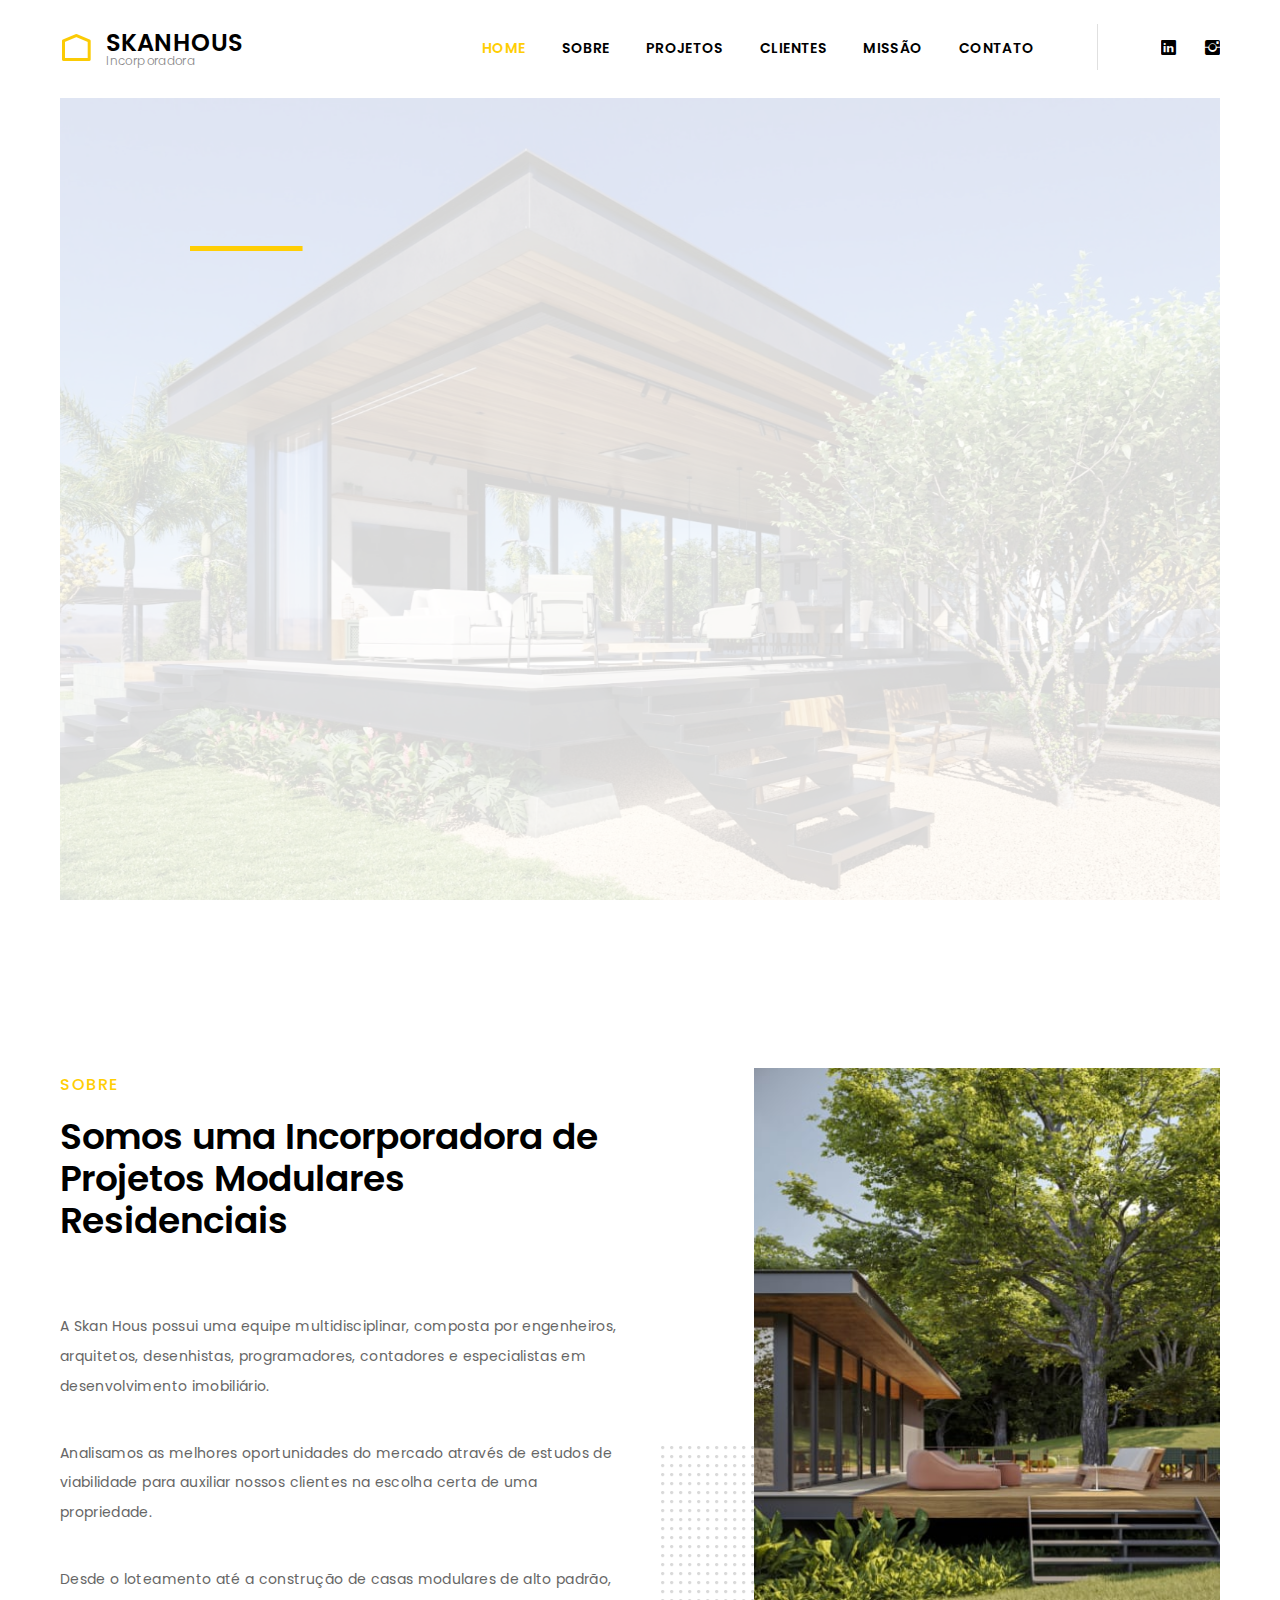
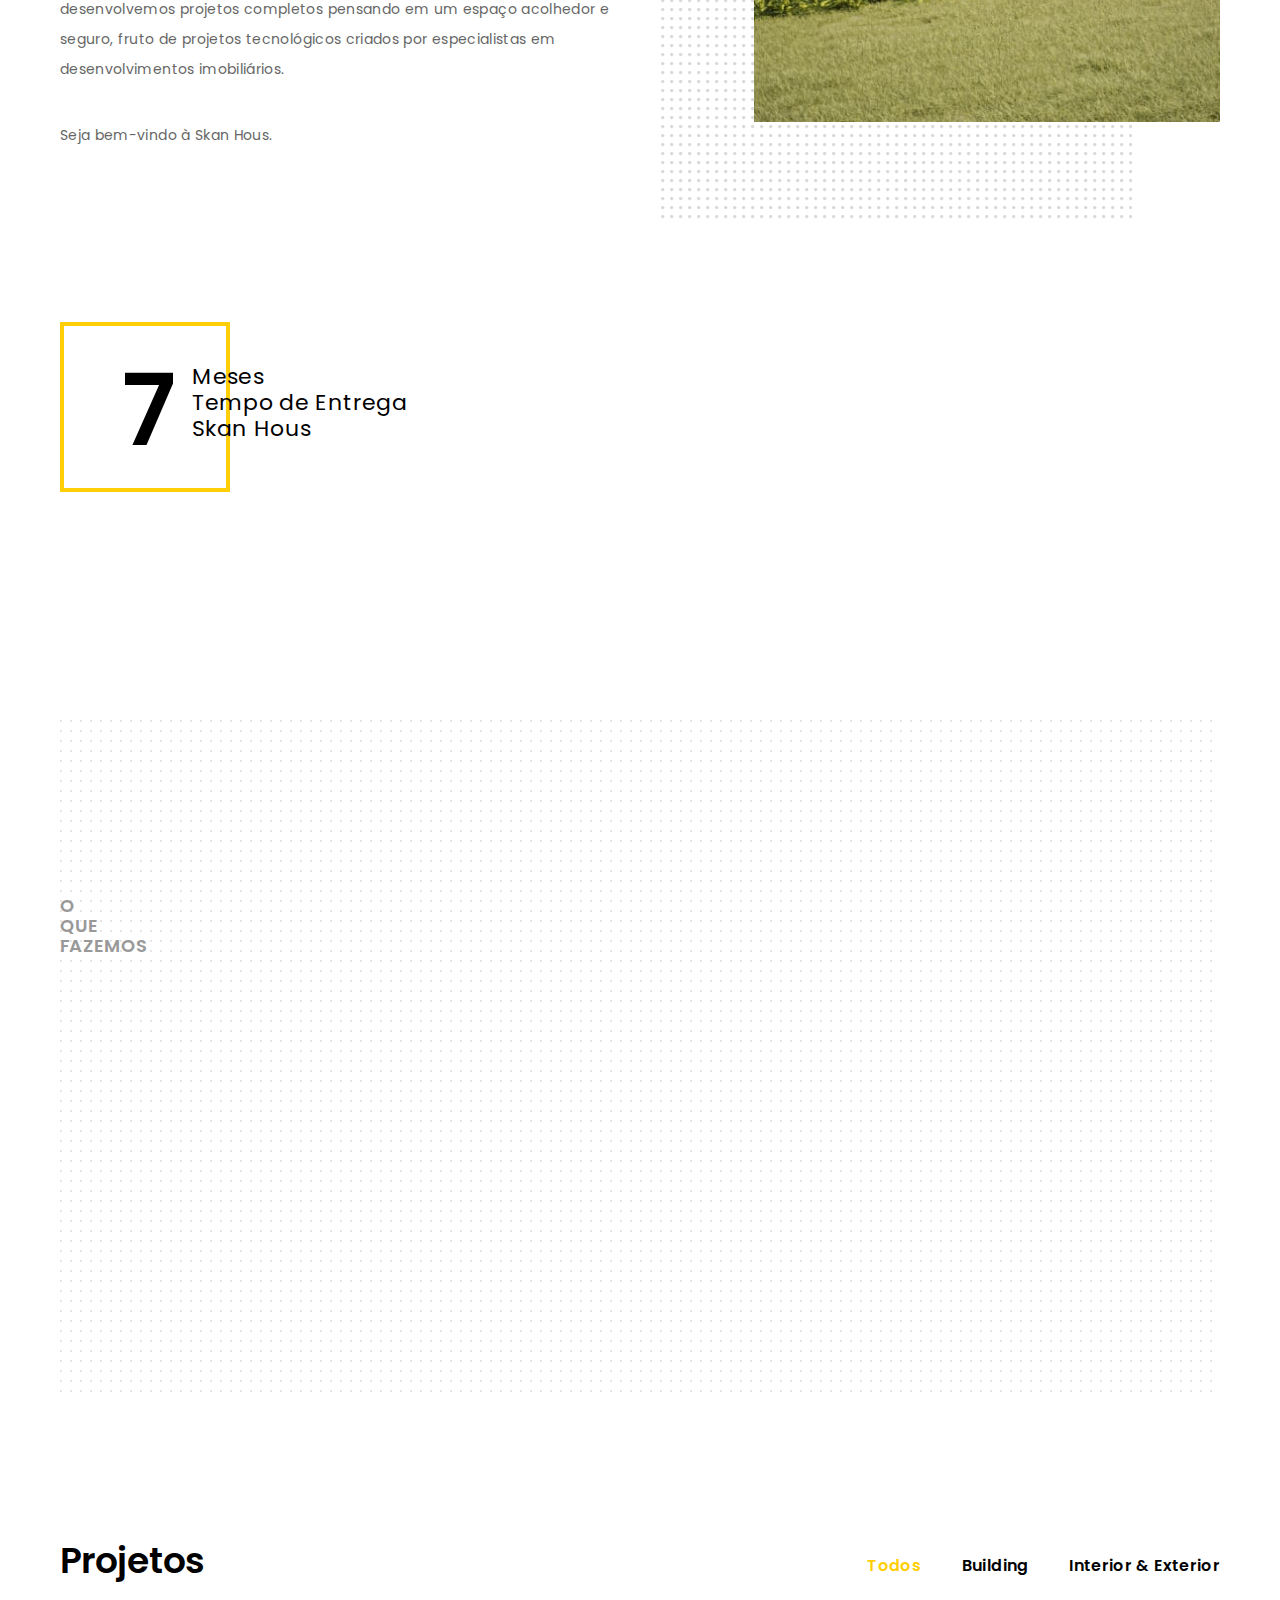
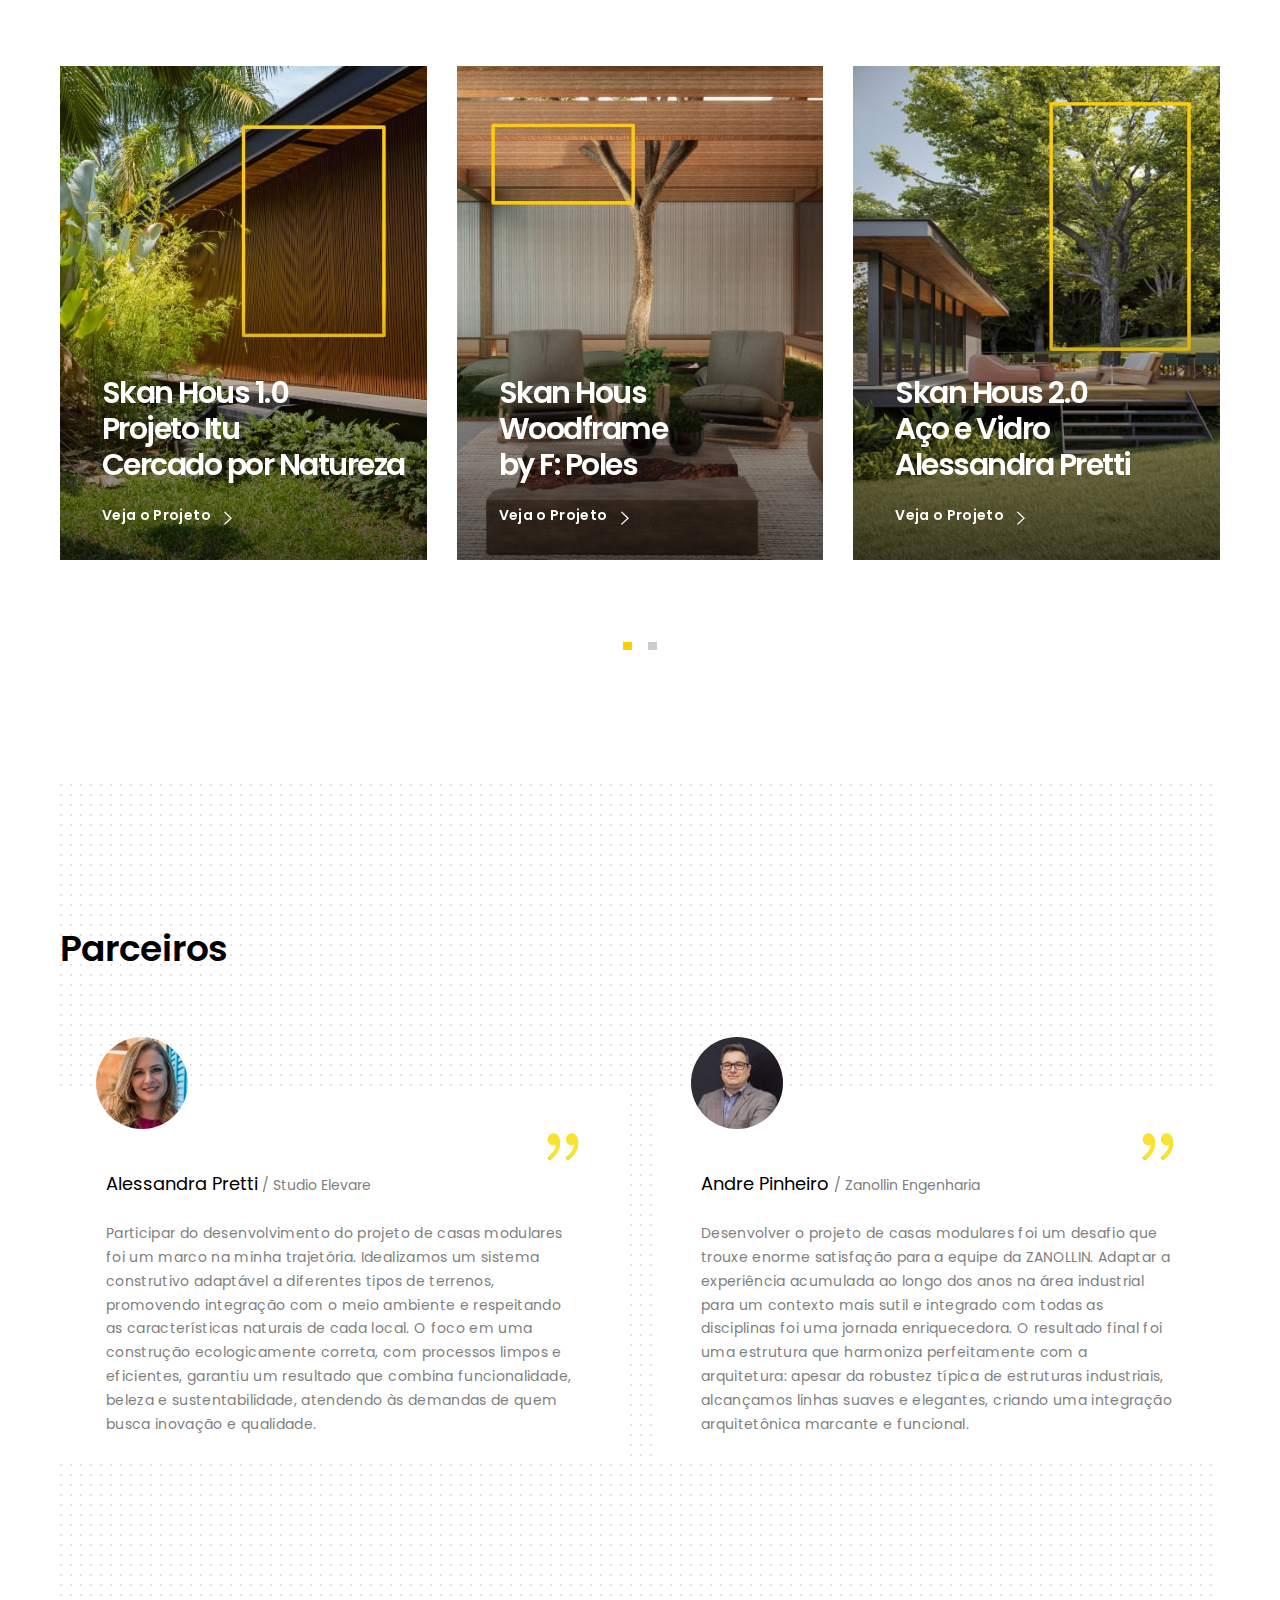
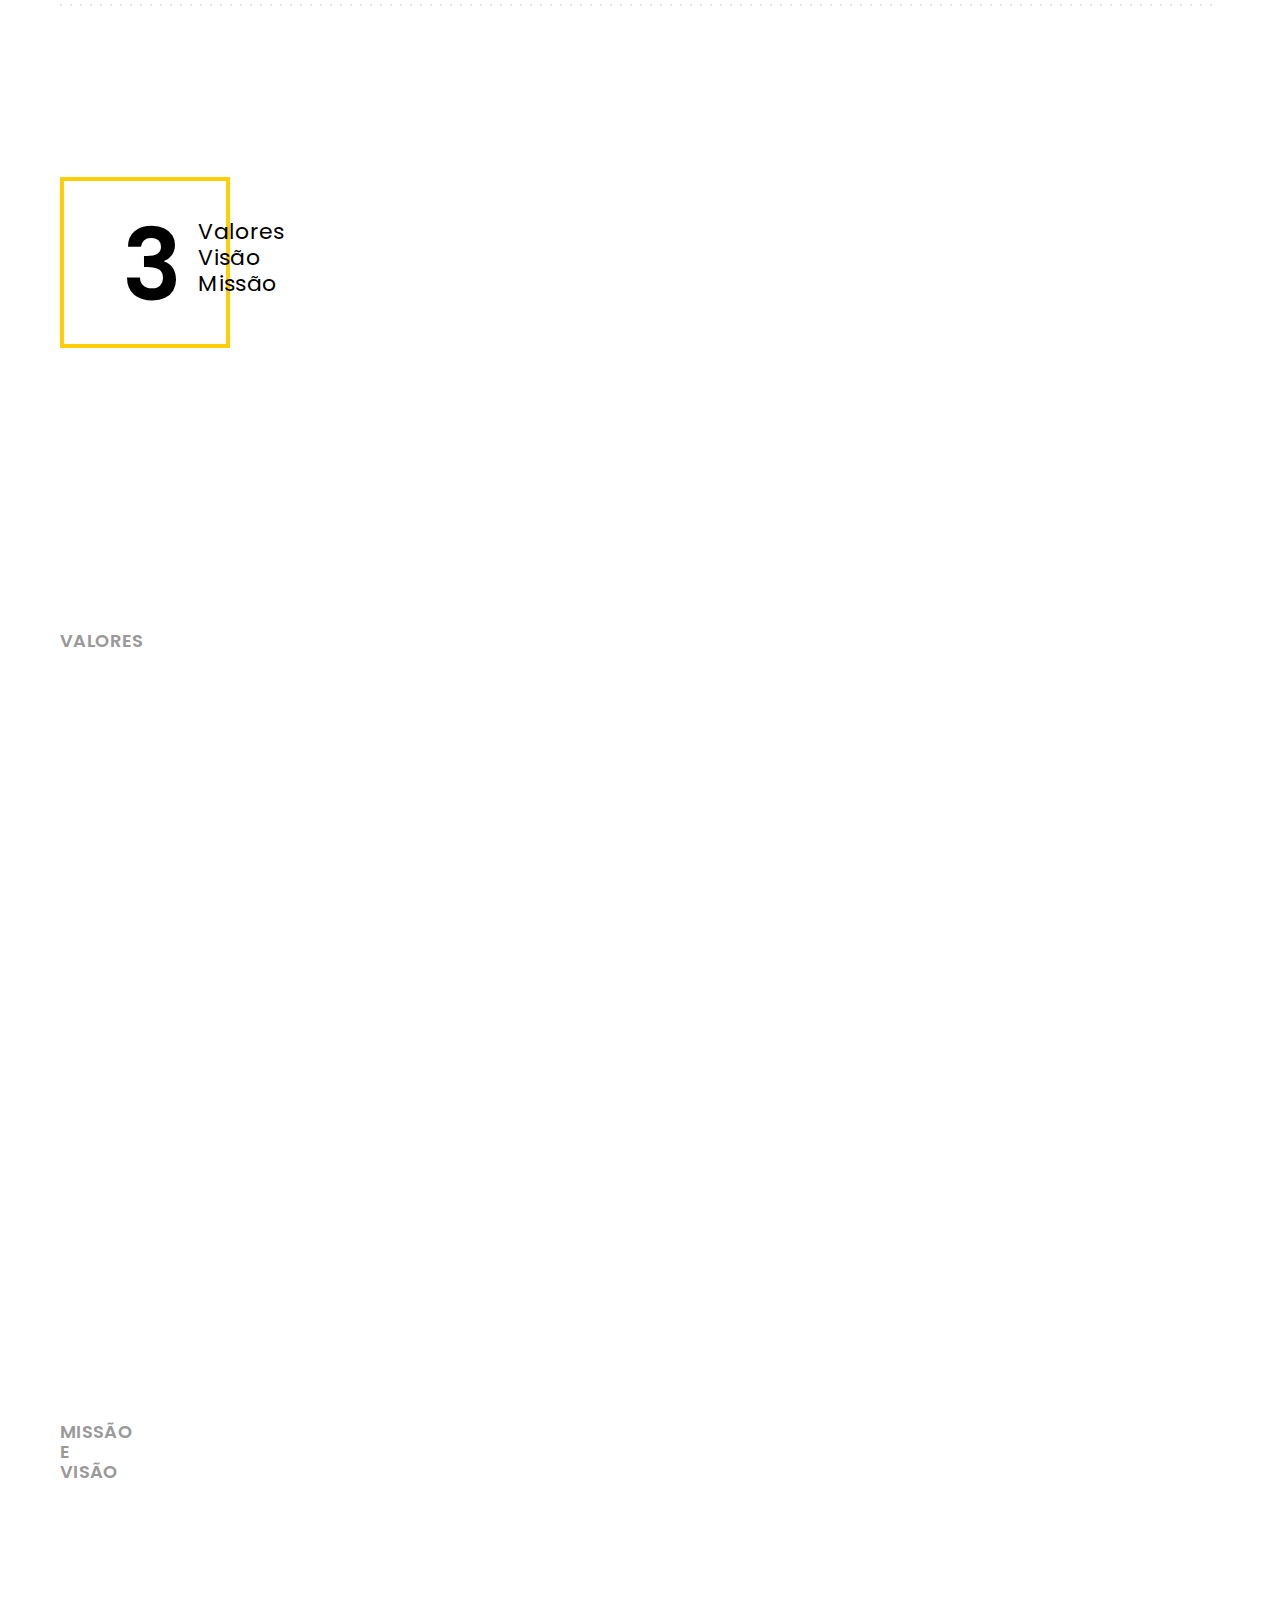
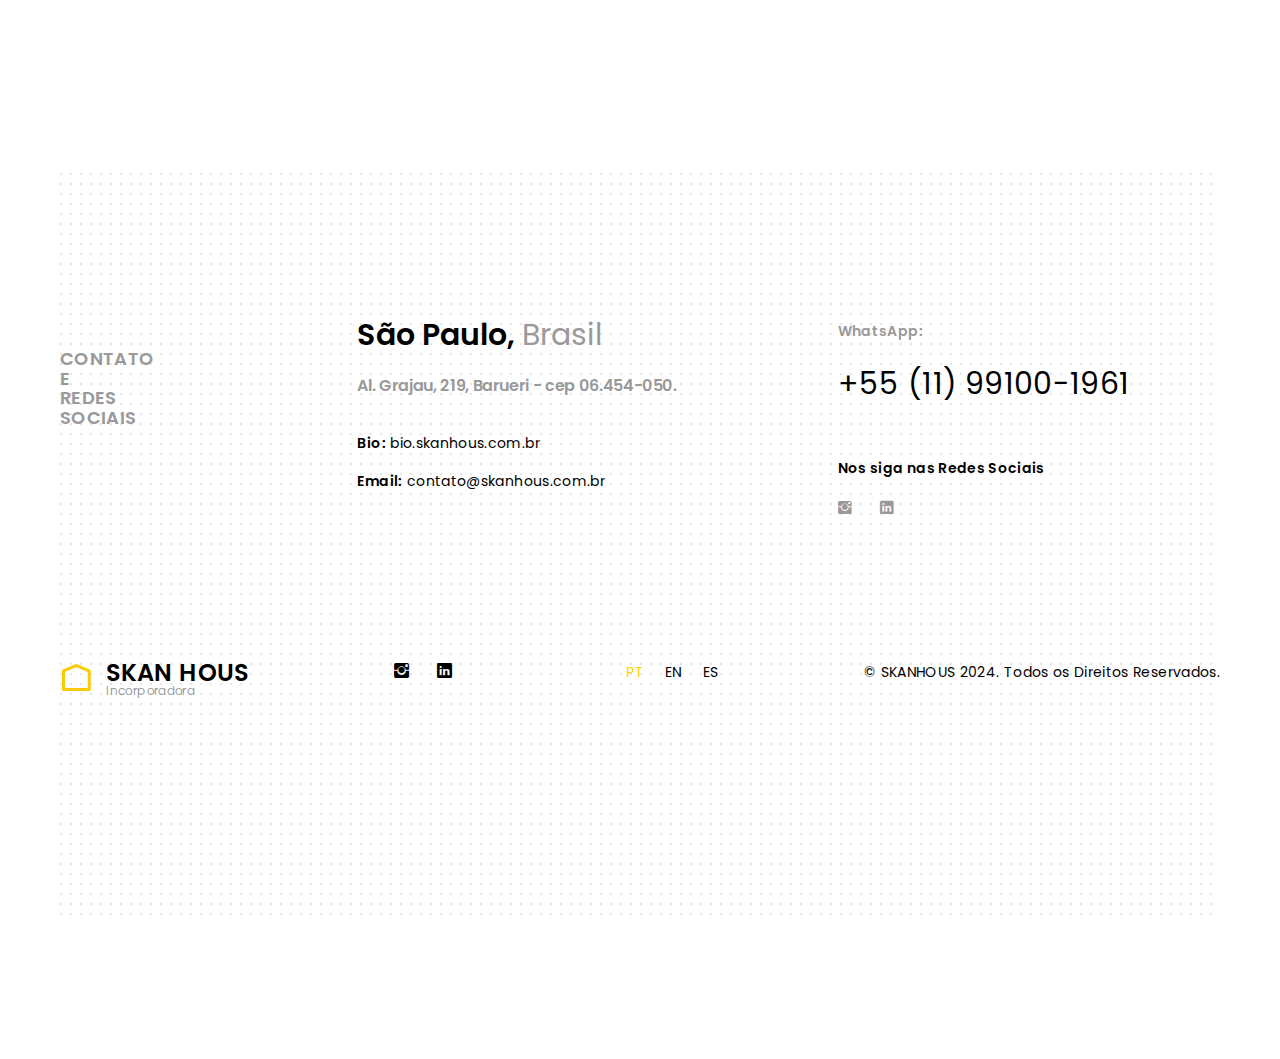
==== commit a4071e1f: "Update index.html" ====
--- a/index.html
+++ b/index.html
@@ -682,7 +682,7 @@
         <div class="project-carousel owl-carousel">
 
           <!-- Project Carousel Item 1 -->
-          <a href="#project1" class="project-item item-shadow popup-with-zoom-anim building">
+          <a href="itu.html" class="project-item item-shadow">
             <img alt="" class="img-responsive" src="images/projects/1-426x574.jpg">
             <div class="project-hover">
               <div class="project-hover-content">
@@ -694,7 +694,7 @@
           </a>
           
           <!-- Project Carousel Item 2 -->
-          <a href="#project2" class="project-item item-shadow popup-with-zoom-anim building">
+          <a href="fpoles.html" class="project-item item-shadow">
             <img alt="" class="img-responsive" src="images/projects/2-426x574.jpg">
             <div class="project-hover">
               <div class="project-hover-content">
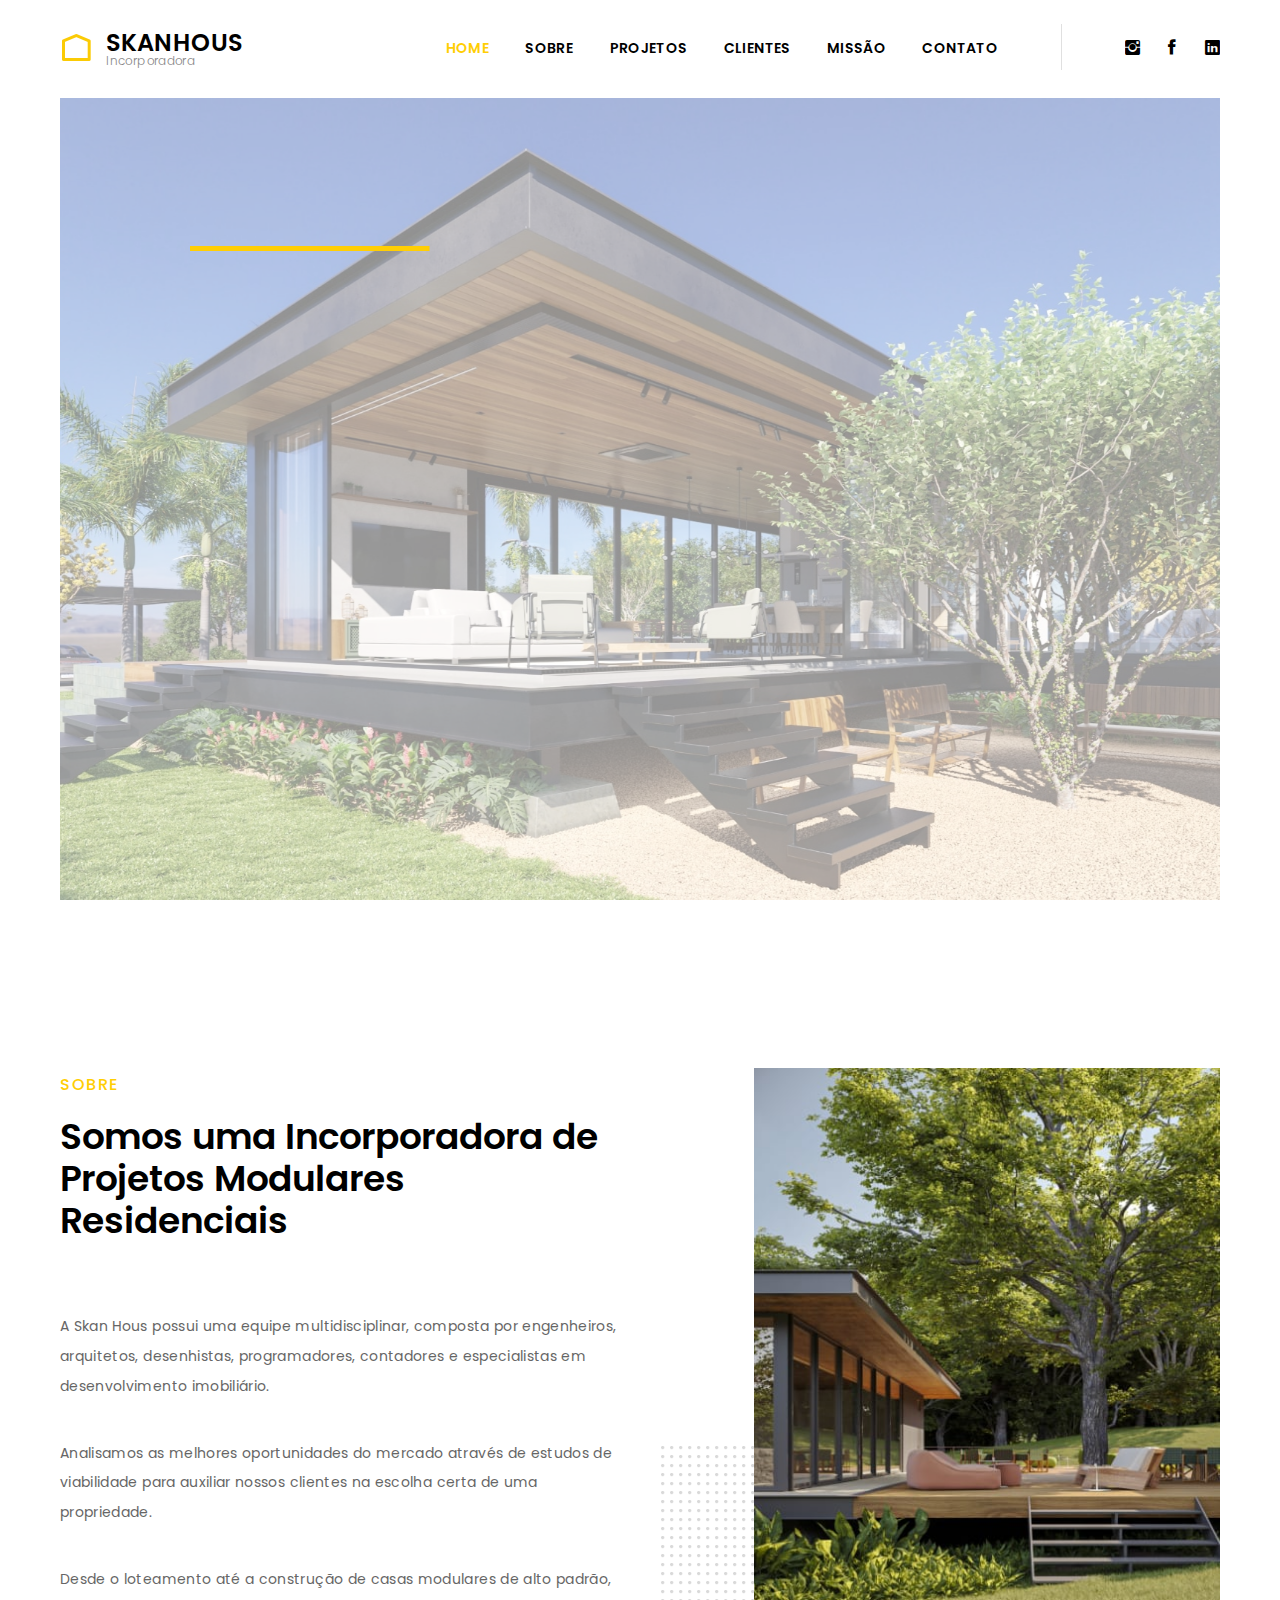
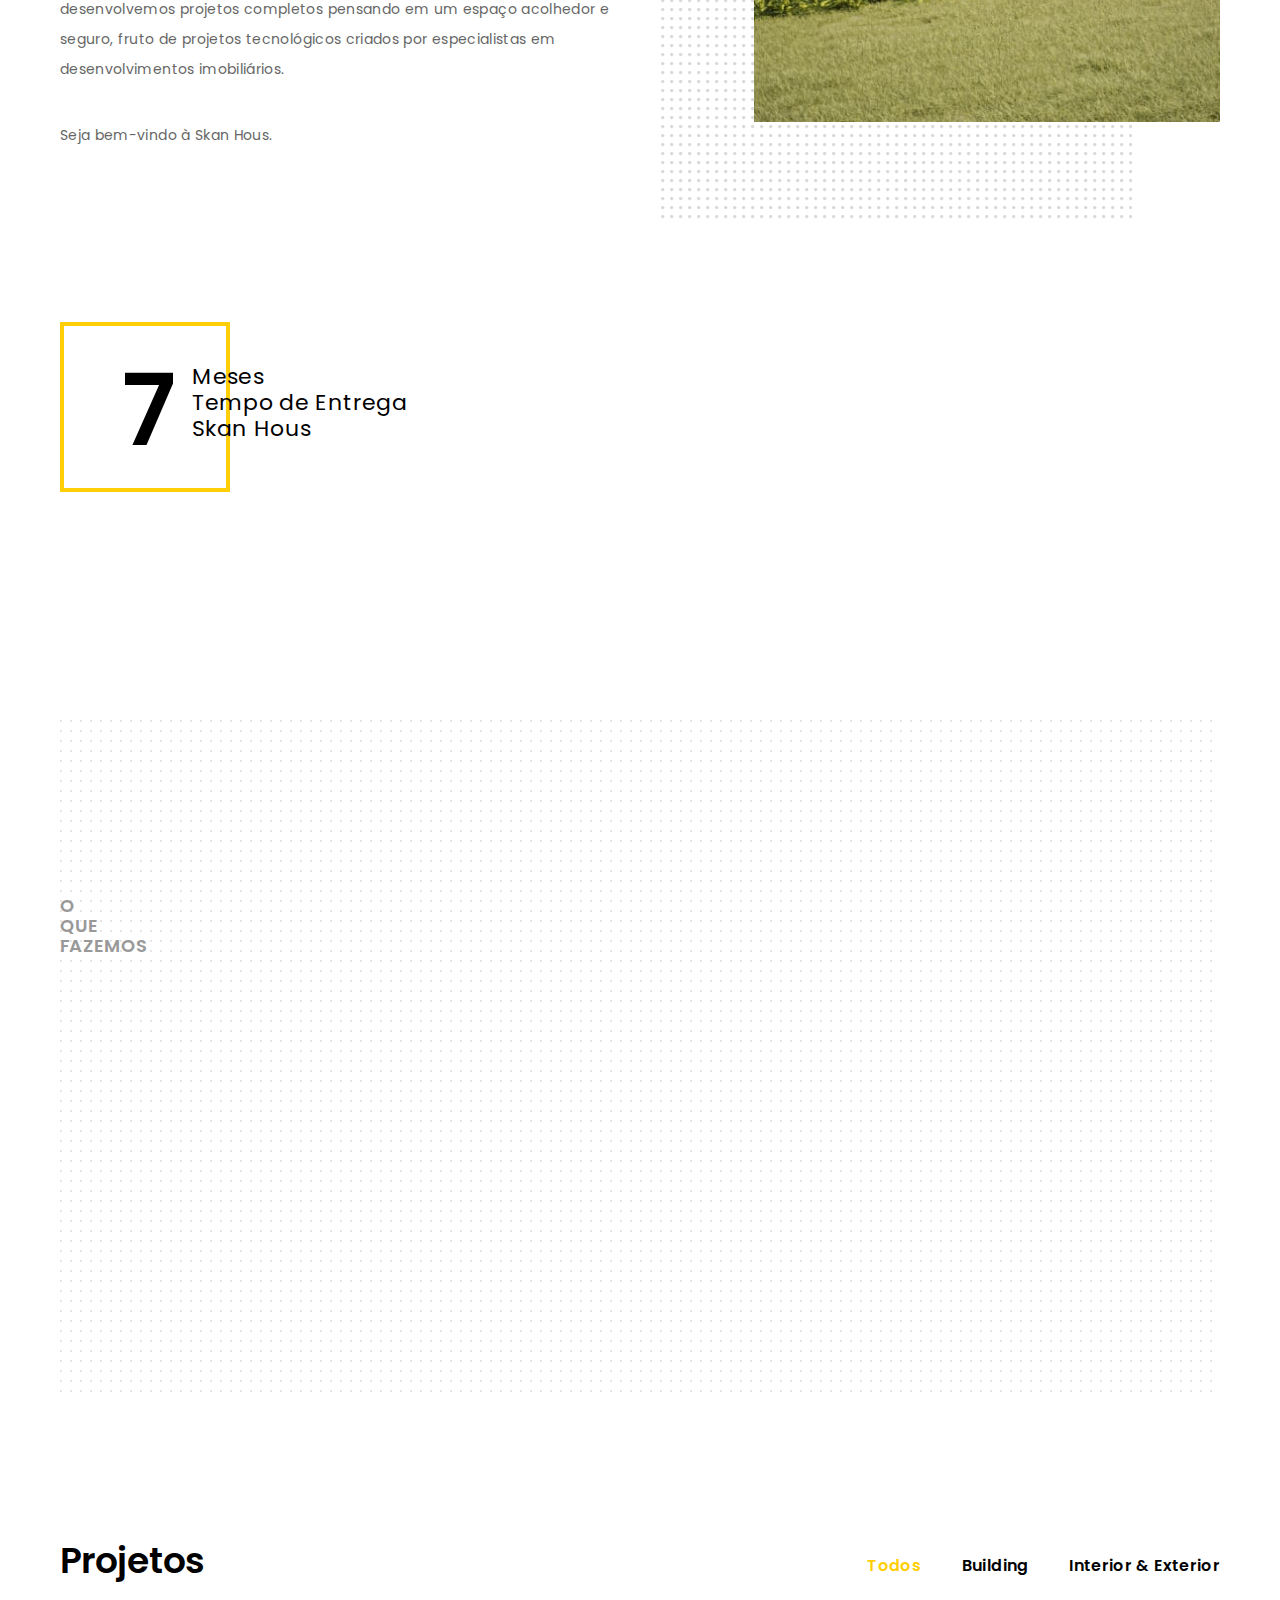
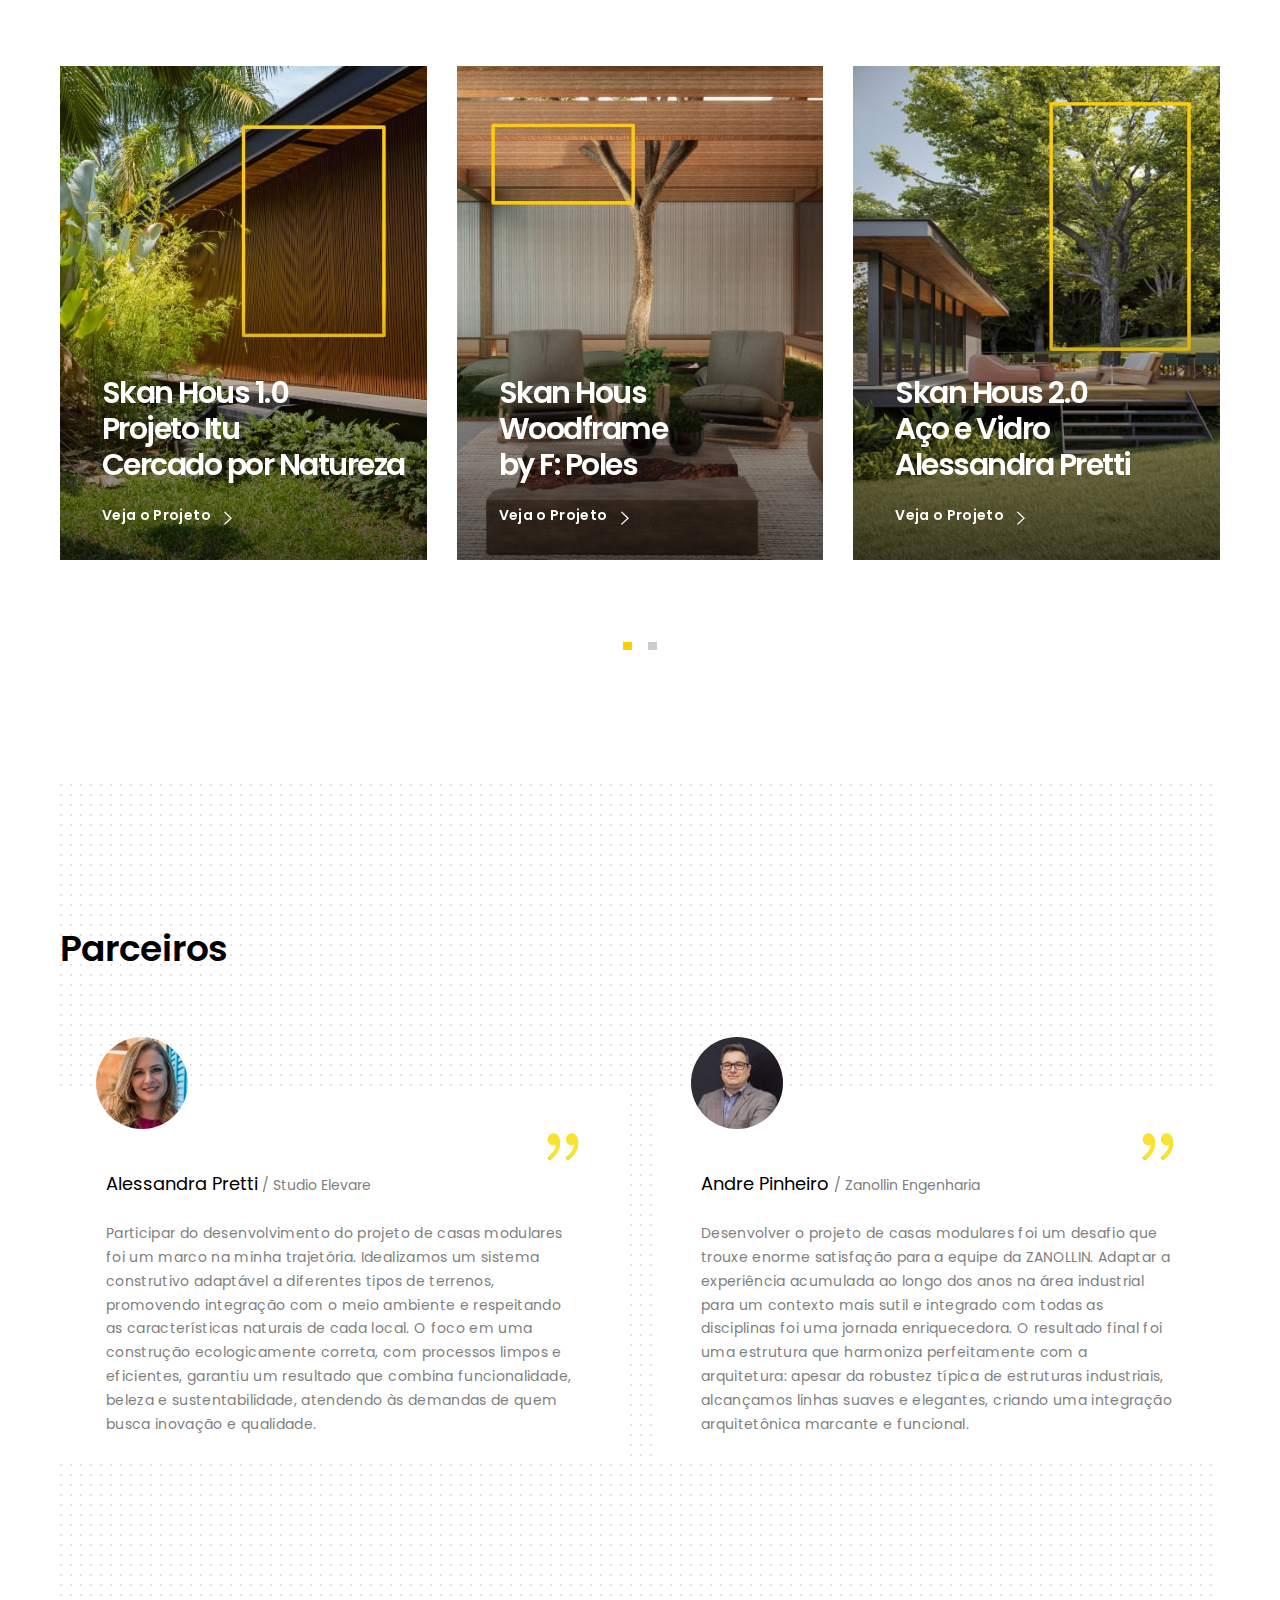
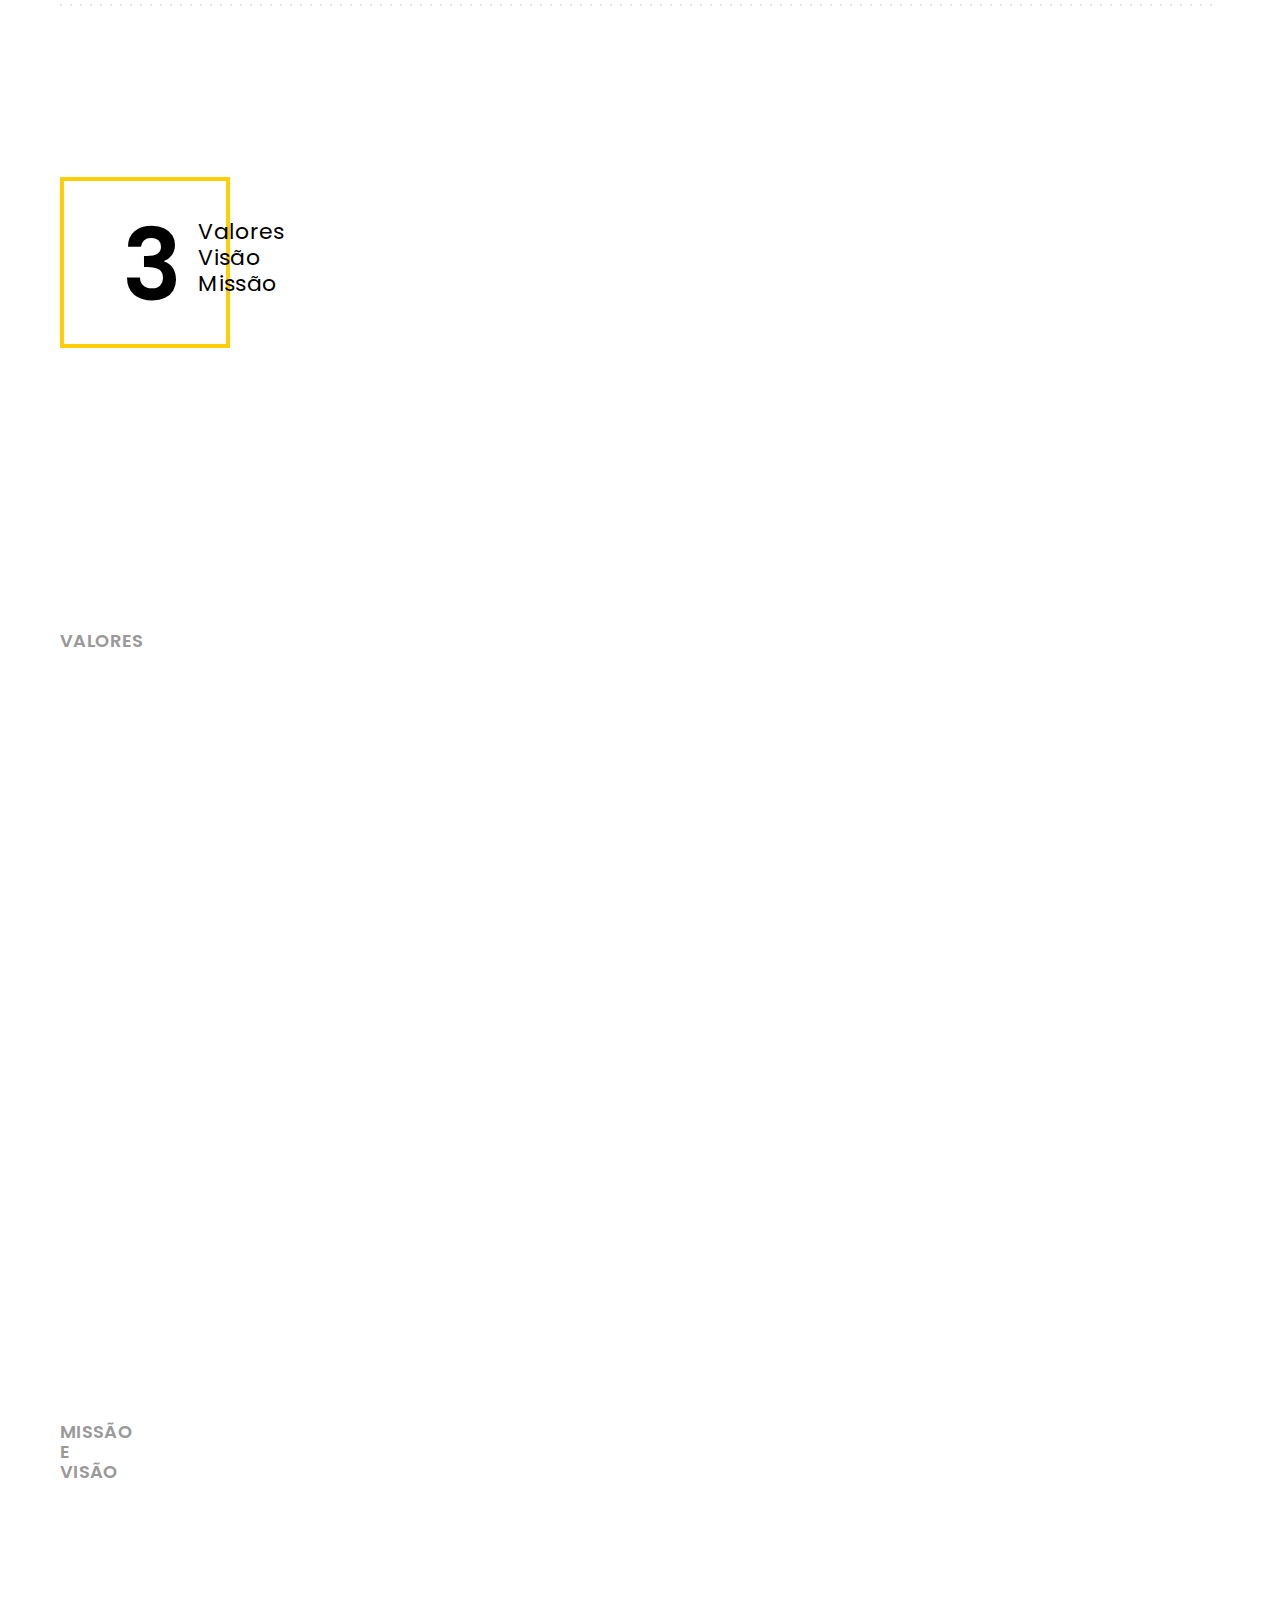
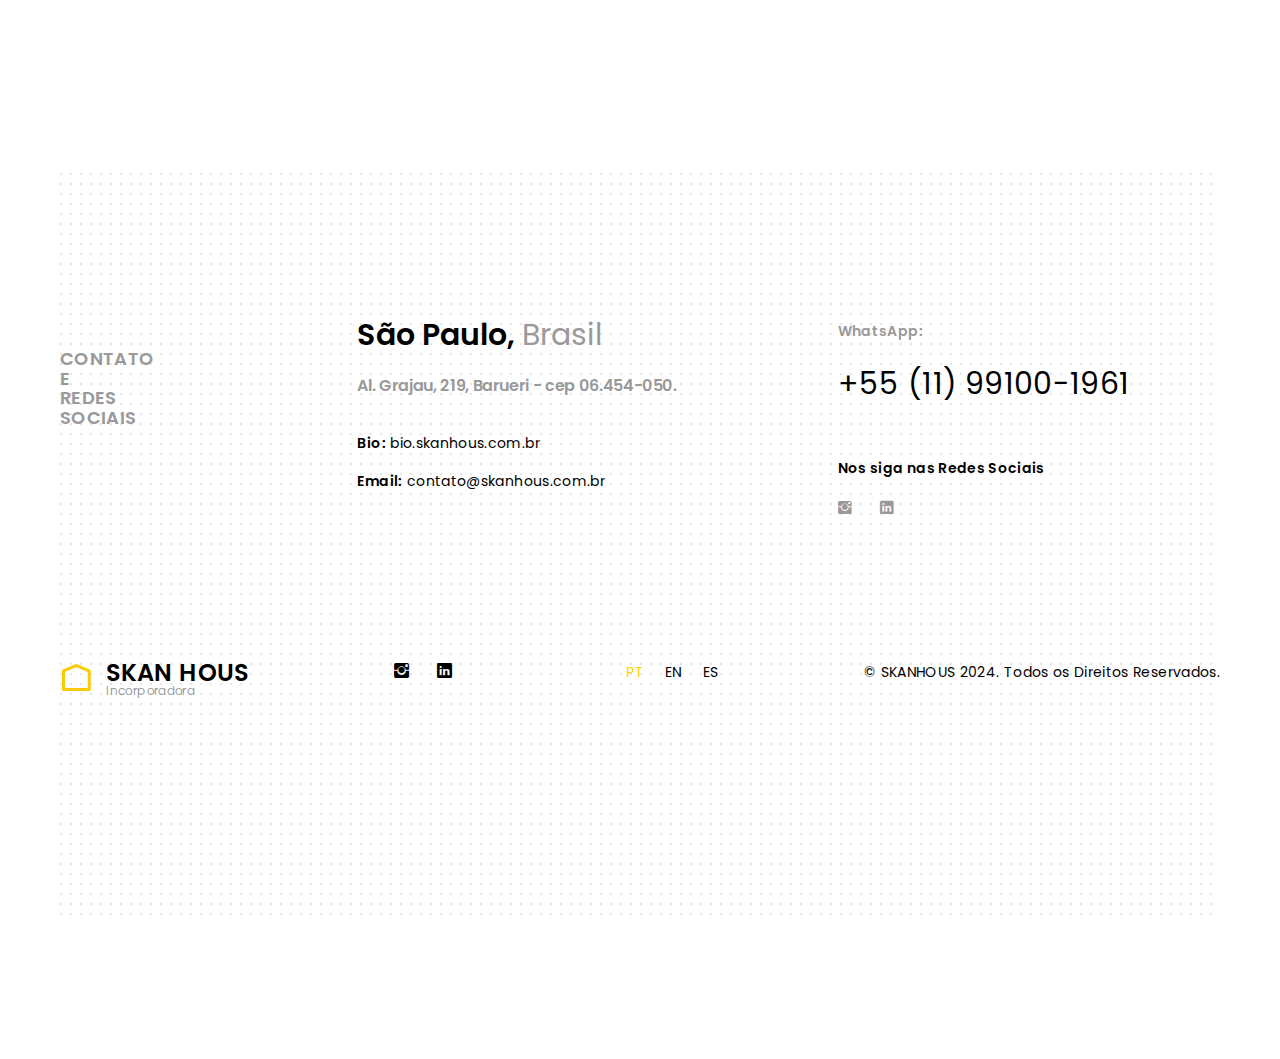
==== commit d38f94de: "Update index.html" ====
--- a/index.html
+++ b/index.html
@@ -81,13 +81,12 @@
       </nav>
       <div class="menu-footer right-boxed">
         <div class="social-list">
-          <a href="#" class="icon ion-social-twitter"></a>
-          <a href="#" class="icon ion-social-facebook"></a>
-          <a href="#" class="icon ion-social-googleplus"></a>
-          <a href="#" class="icon ion-social-linkedin"></a>
-          <a href="#" class="icon ion-social-dribbble-outline"></a>
-        </div>
-        <div class="copy">© Skan Hous 2024. Todos os Direitos Reservados<br> Criado por Skan Hous</div>
+          <a href="https://www.instagram.com/skanhous" class="icon ion-social-instagram"></a>
+          <a href="https://www.facebook.com/skanhous/" class="icon ion-social-facebook"></a>
+          <a href="https://www.linkedin.com/company/skan-hous/" class="icon ion-social-linkedin"></a>
+
+        </div>
+        <div class="copy">© Skan Hous 2025. Todos os Direitos Reservados<br> Criado por Skan Hous</div>
       </div>
     </div>
 
@@ -117,8 +116,9 @@
 
       <!-- Social -->
       <div class="social-list hidden-xs">
-        <a href="https://www.linkedin.com/company/skan-hous/" class="icon ion-social-linkedin"></a>
-        <a href="https://www.instagram.com/skanhous" class="icon ion-social-instagram"></a>
+          <a href="https://www.instagram.com/skanhous" class="icon ion-social-instagram"></a>
+          <a href="https://www.facebook.com/skanhous/" class="icon ion-social-facebook"></a>
+          <a href="https://www.linkedin.com/company/skan-hous/" class="icon ion-social-linkedin"></a>
       </div>
 
       <!-- Spacer -->
@@ -792,10 +792,9 @@
       <div class="project-detail-meta">
         <span class="left text-dark hidden-xs pull-sm-left">Compartilhar:</span>
         <div class="social-list pull-sm-right">
-          <a href="#" class="icon ion-social-twitter"></a>
-          <a href="#" class="icon ion-social-instagram"></a>
-          <a href="#" class="icon ion-social-facebook"></a>
-          <a href="#" class="icon ion-social-linkedin"></a>
+          <a href="https://www.instagram.com/skanhous" class="icon ion-social-instagram"></a>
+          <a href="https://www.facebook.com/skanhous/" class="icon ion-social-facebook"></a>
+          <a href="https://www.linkedin.com/company/skan-hous/" class="icon ion-social-linkedin"></a>
         </div>
       </div>
     </div>
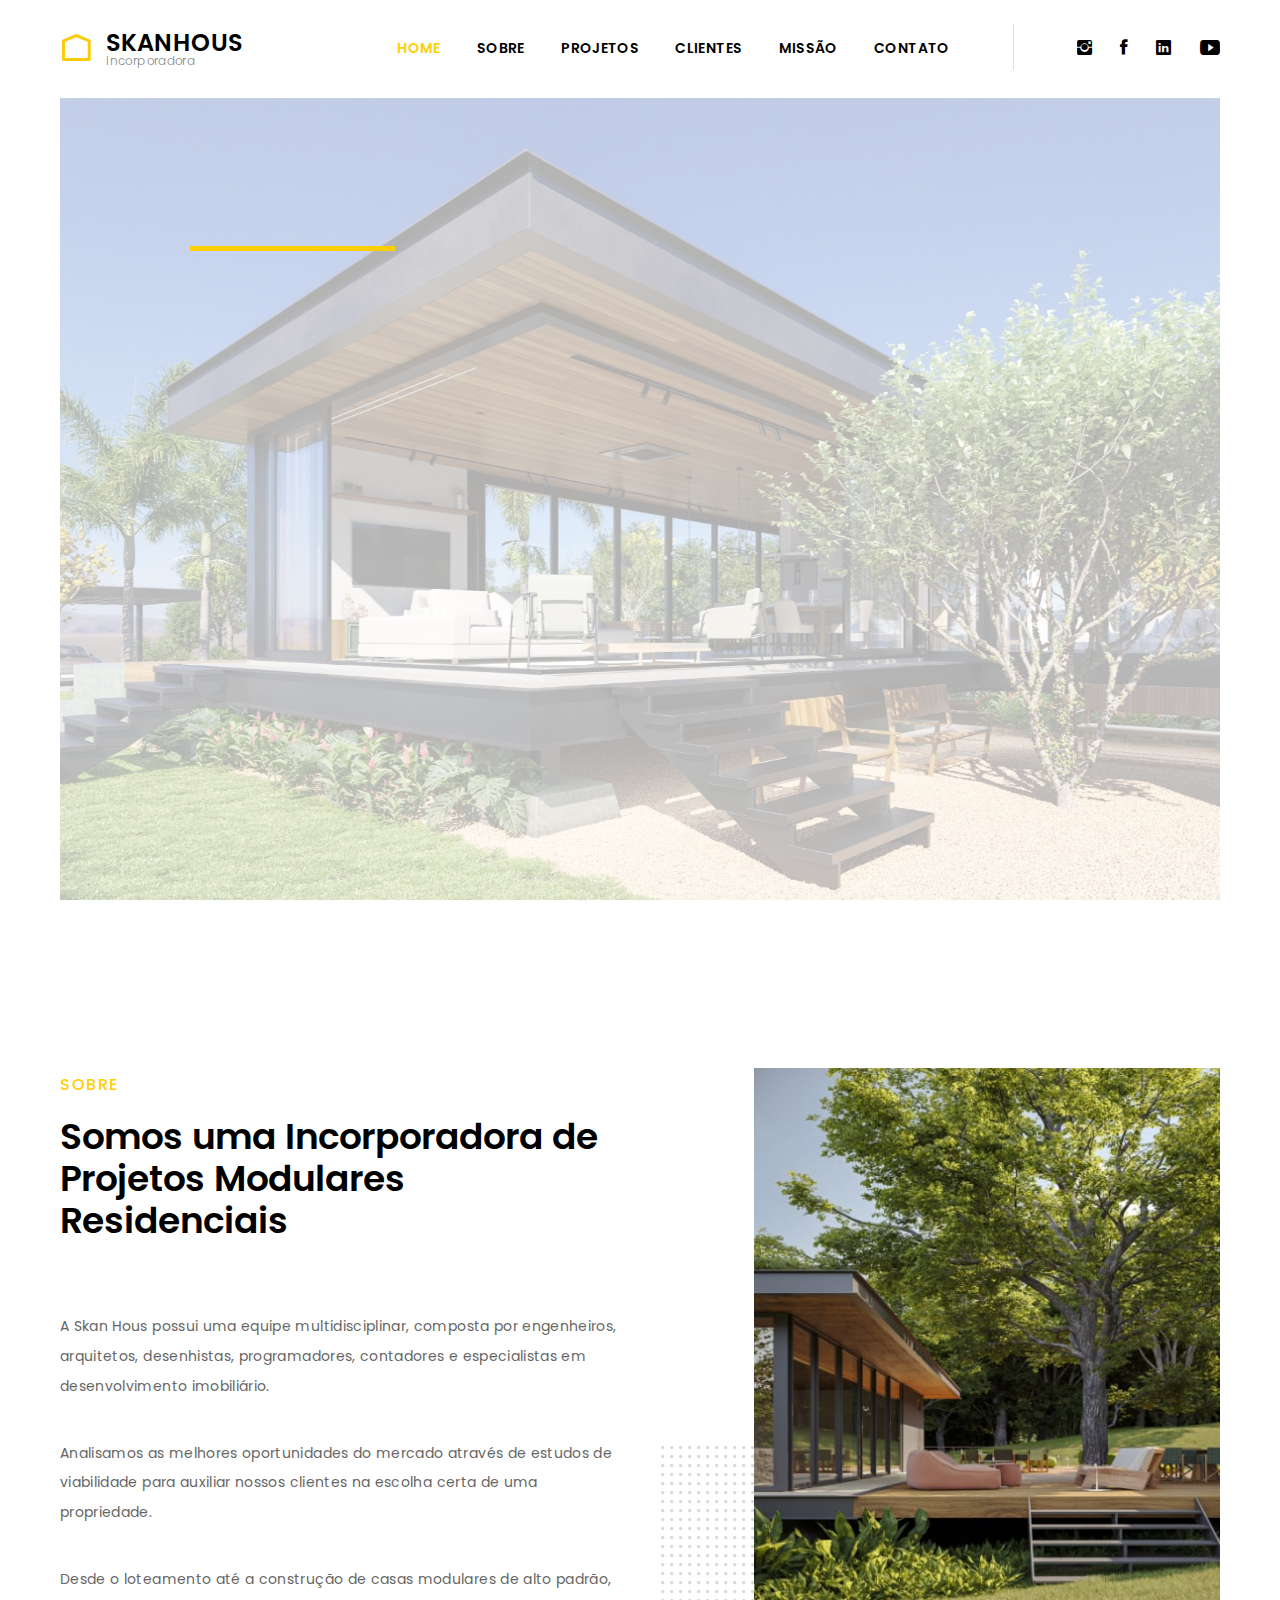
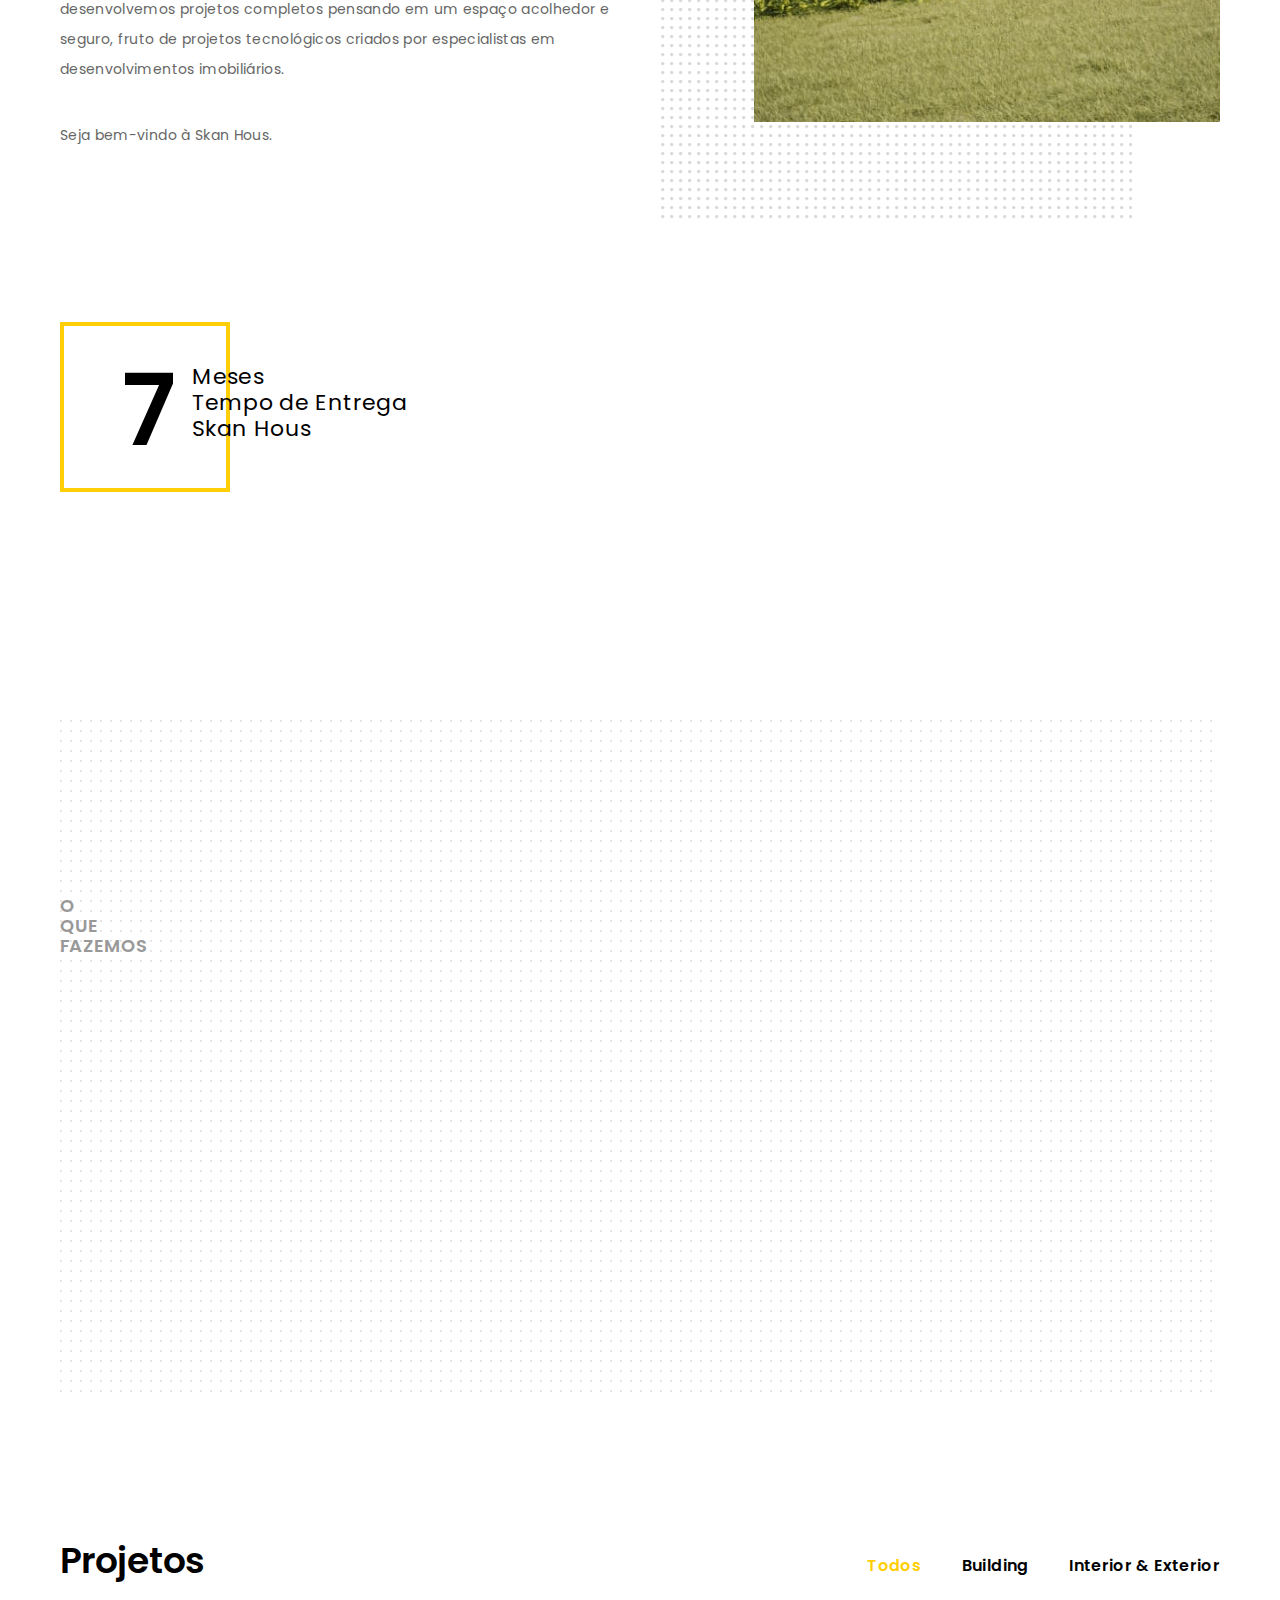
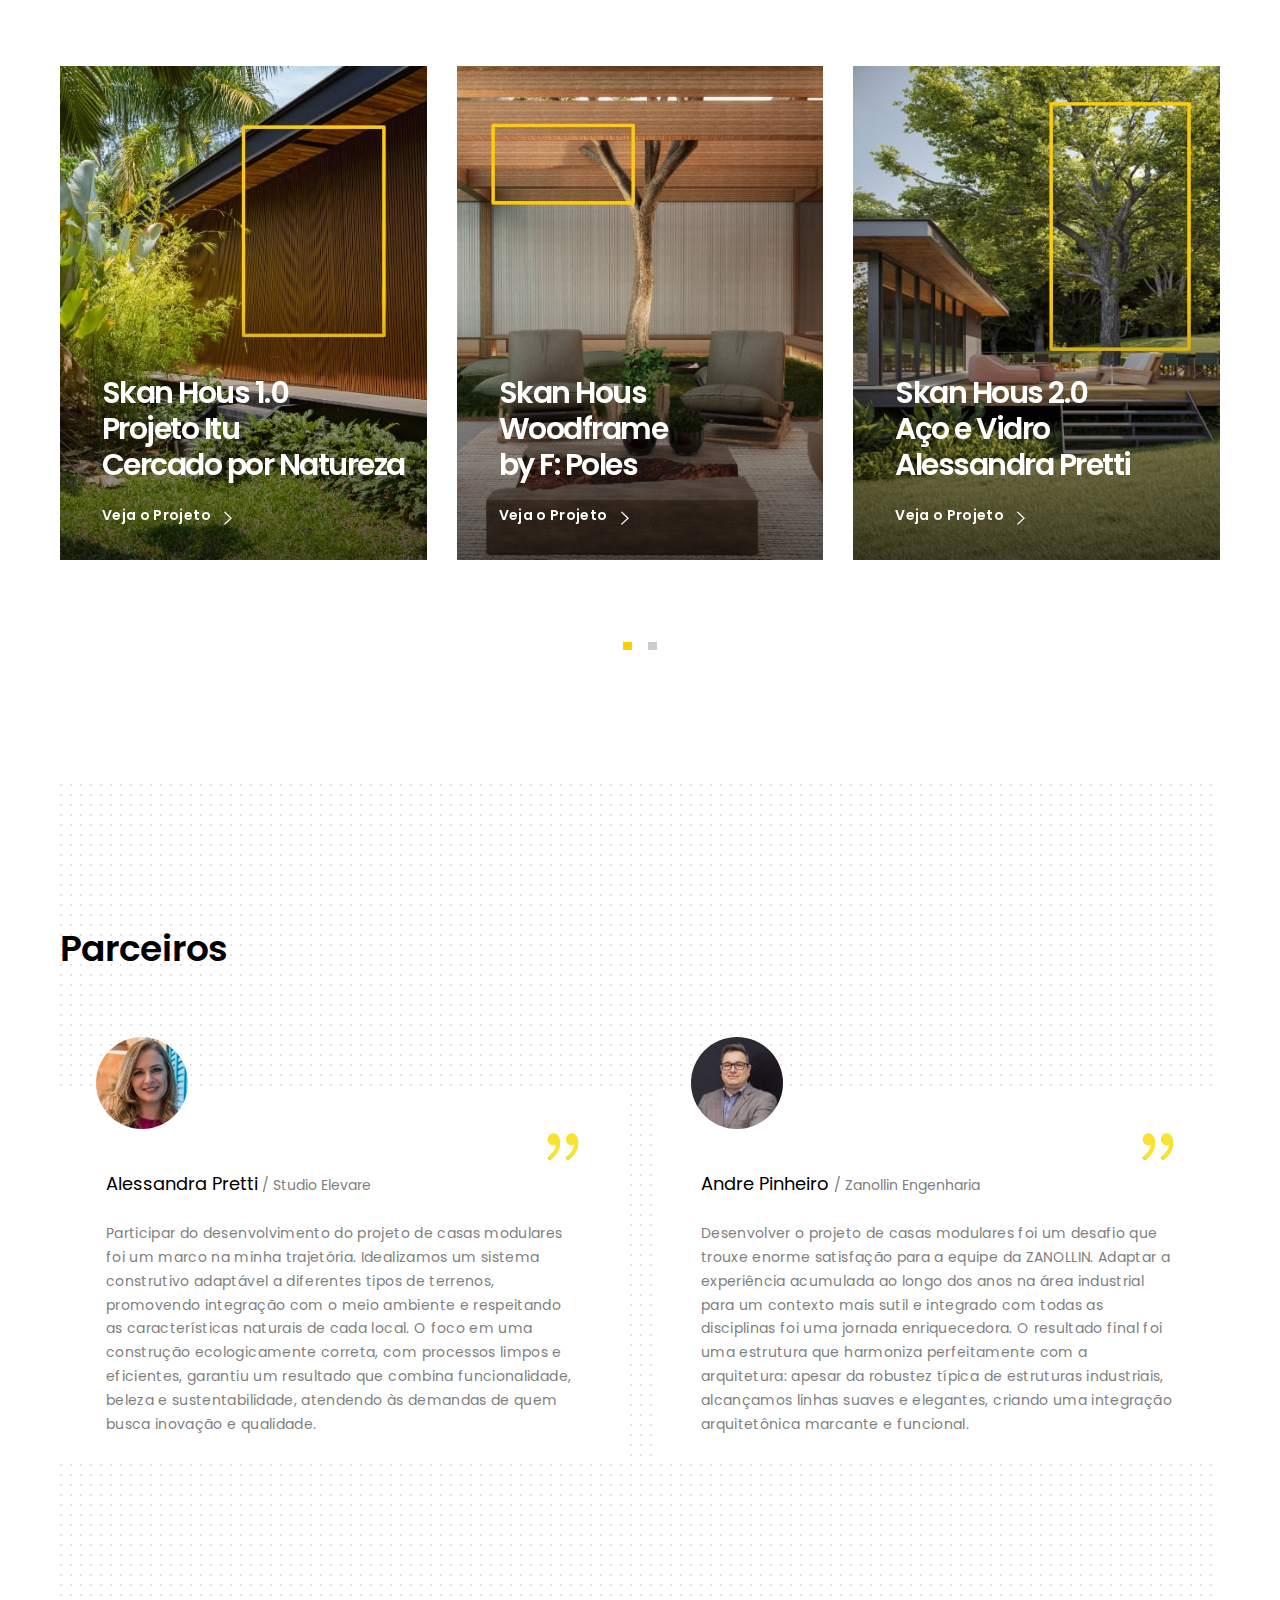
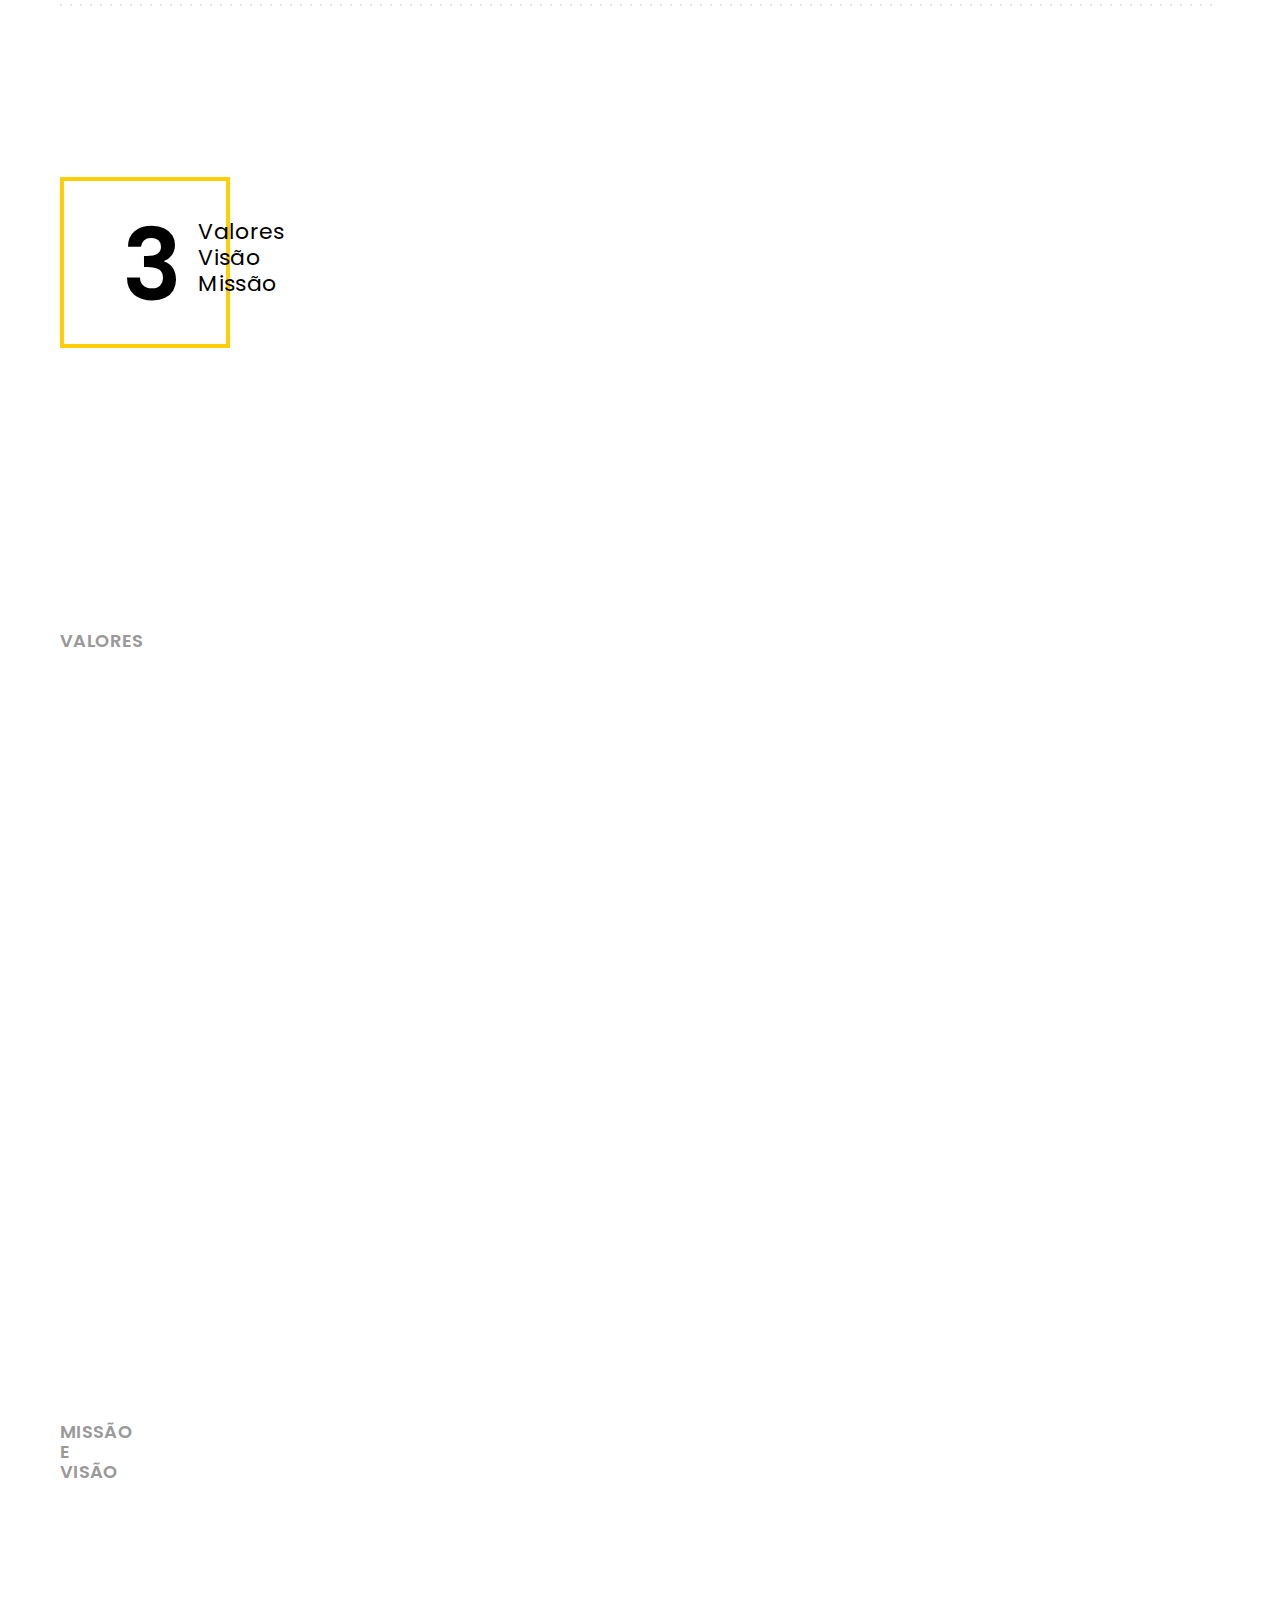
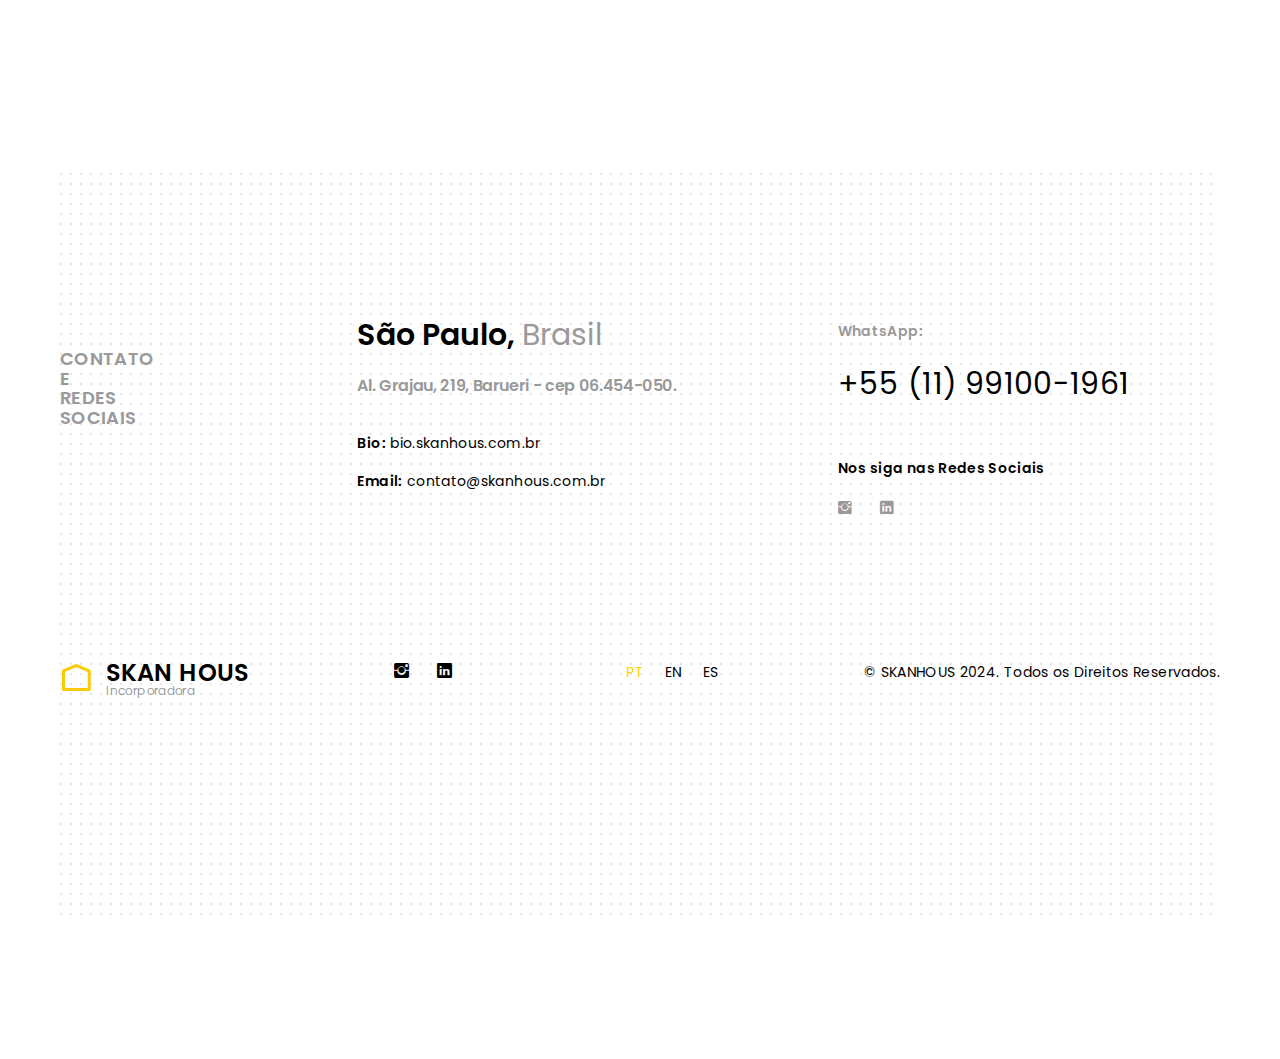
==== commit 5089f92f: "Update index.html" ====
--- a/index.html
+++ b/index.html
@@ -84,6 +84,7 @@
           <a href="https://www.instagram.com/skanhous" class="icon ion-social-instagram"></a>
           <a href="https://www.facebook.com/skanhous/" class="icon ion-social-facebook"></a>
           <a href="https://www.linkedin.com/company/skan-hous/" class="icon ion-social-linkedin"></a>
+          <a href="https://www.youtube.com/@skanhous" class="icon ion-social-youtube"></a>
 
         </div>
         <div class="copy">© Skan Hous 2025. Todos os Direitos Reservados<br> Criado por Skan Hous</div>
@@ -119,6 +120,7 @@
           <a href="https://www.instagram.com/skanhous" class="icon ion-social-instagram"></a>
           <a href="https://www.facebook.com/skanhous/" class="icon ion-social-facebook"></a>
           <a href="https://www.linkedin.com/company/skan-hous/" class="icon ion-social-linkedin"></a>
+          <a href="https://www.youtube.com/@skanhous" class="icon ion-social-youtube"></a>
       </div>
 
       <!-- Spacer -->
@@ -795,6 +797,7 @@
           <a href="https://www.instagram.com/skanhous" class="icon ion-social-instagram"></a>
           <a href="https://www.facebook.com/skanhous/" class="icon ion-social-facebook"></a>
           <a href="https://www.linkedin.com/company/skan-hous/" class="icon ion-social-linkedin"></a>
+          <a href="https://www.youtube.com/@skanhous" class="icon ion-social-youtube"></a>
         </div>
       </div>
     </div>
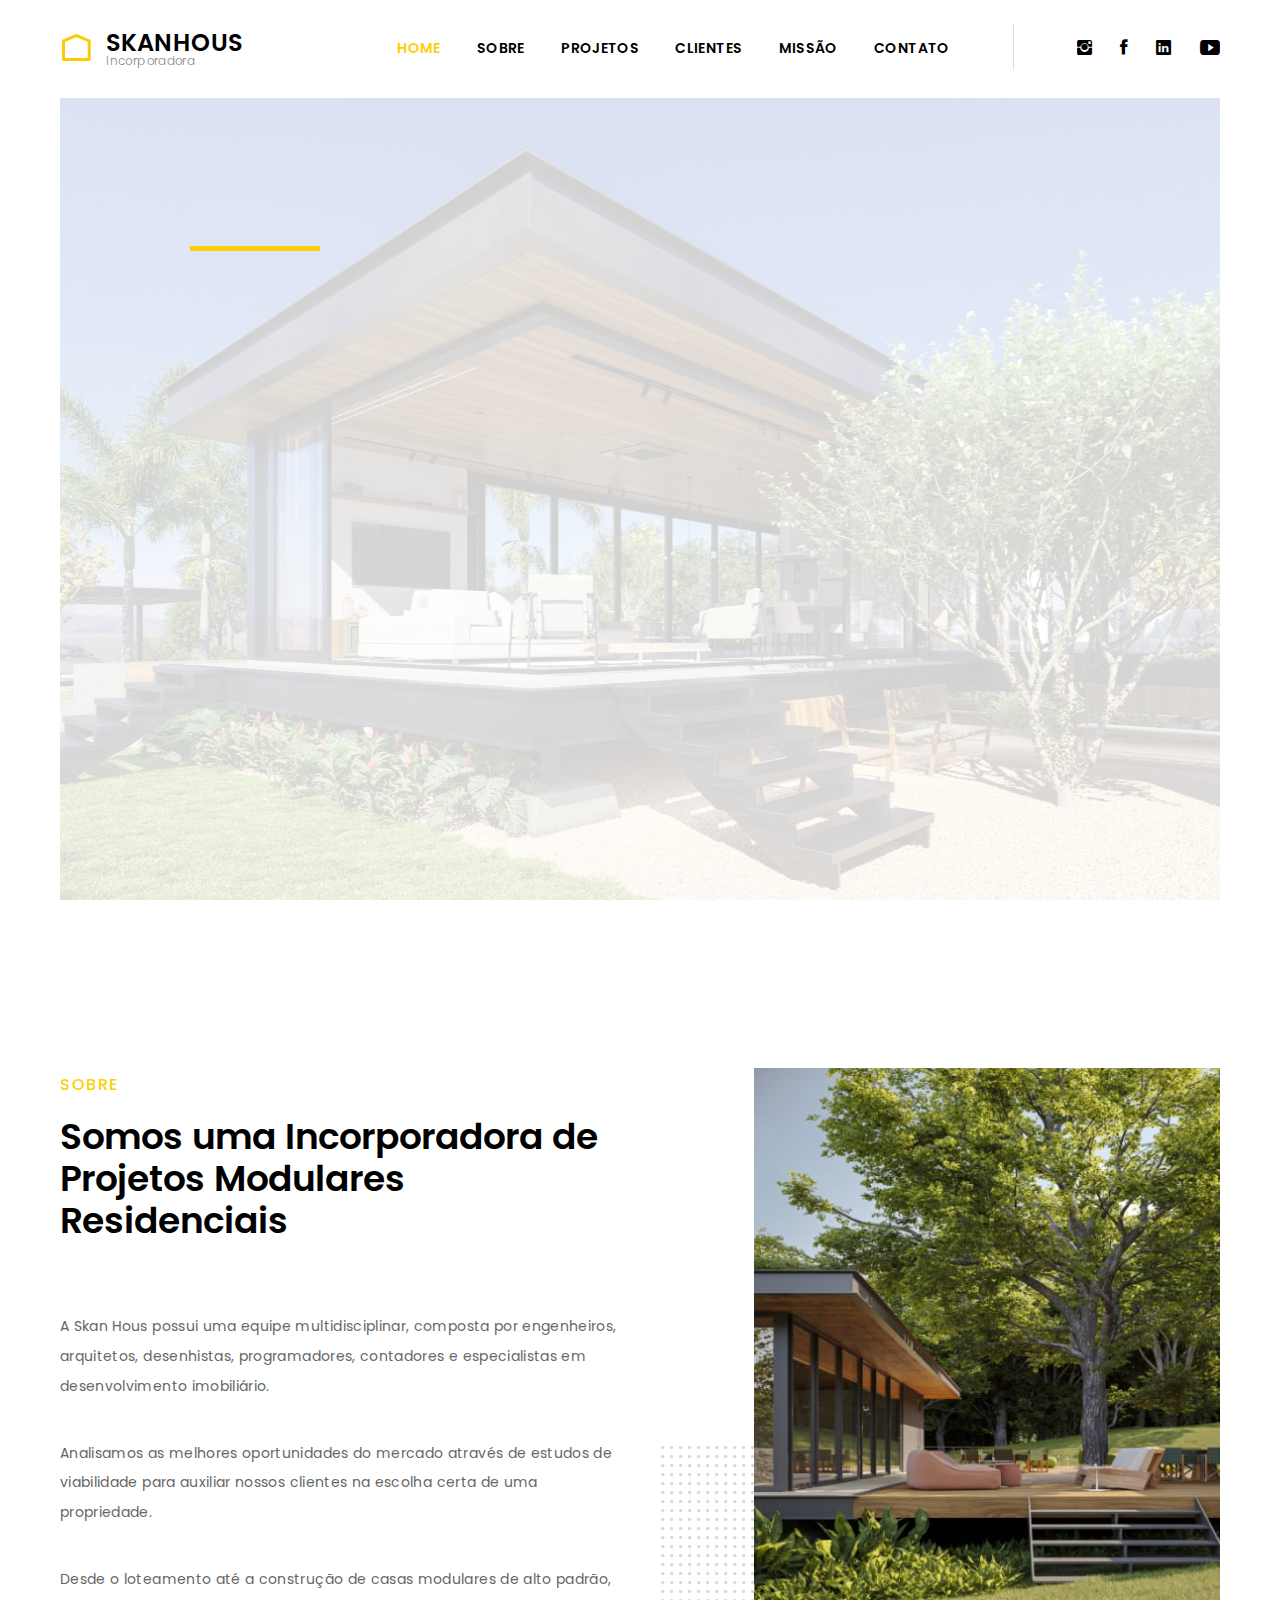
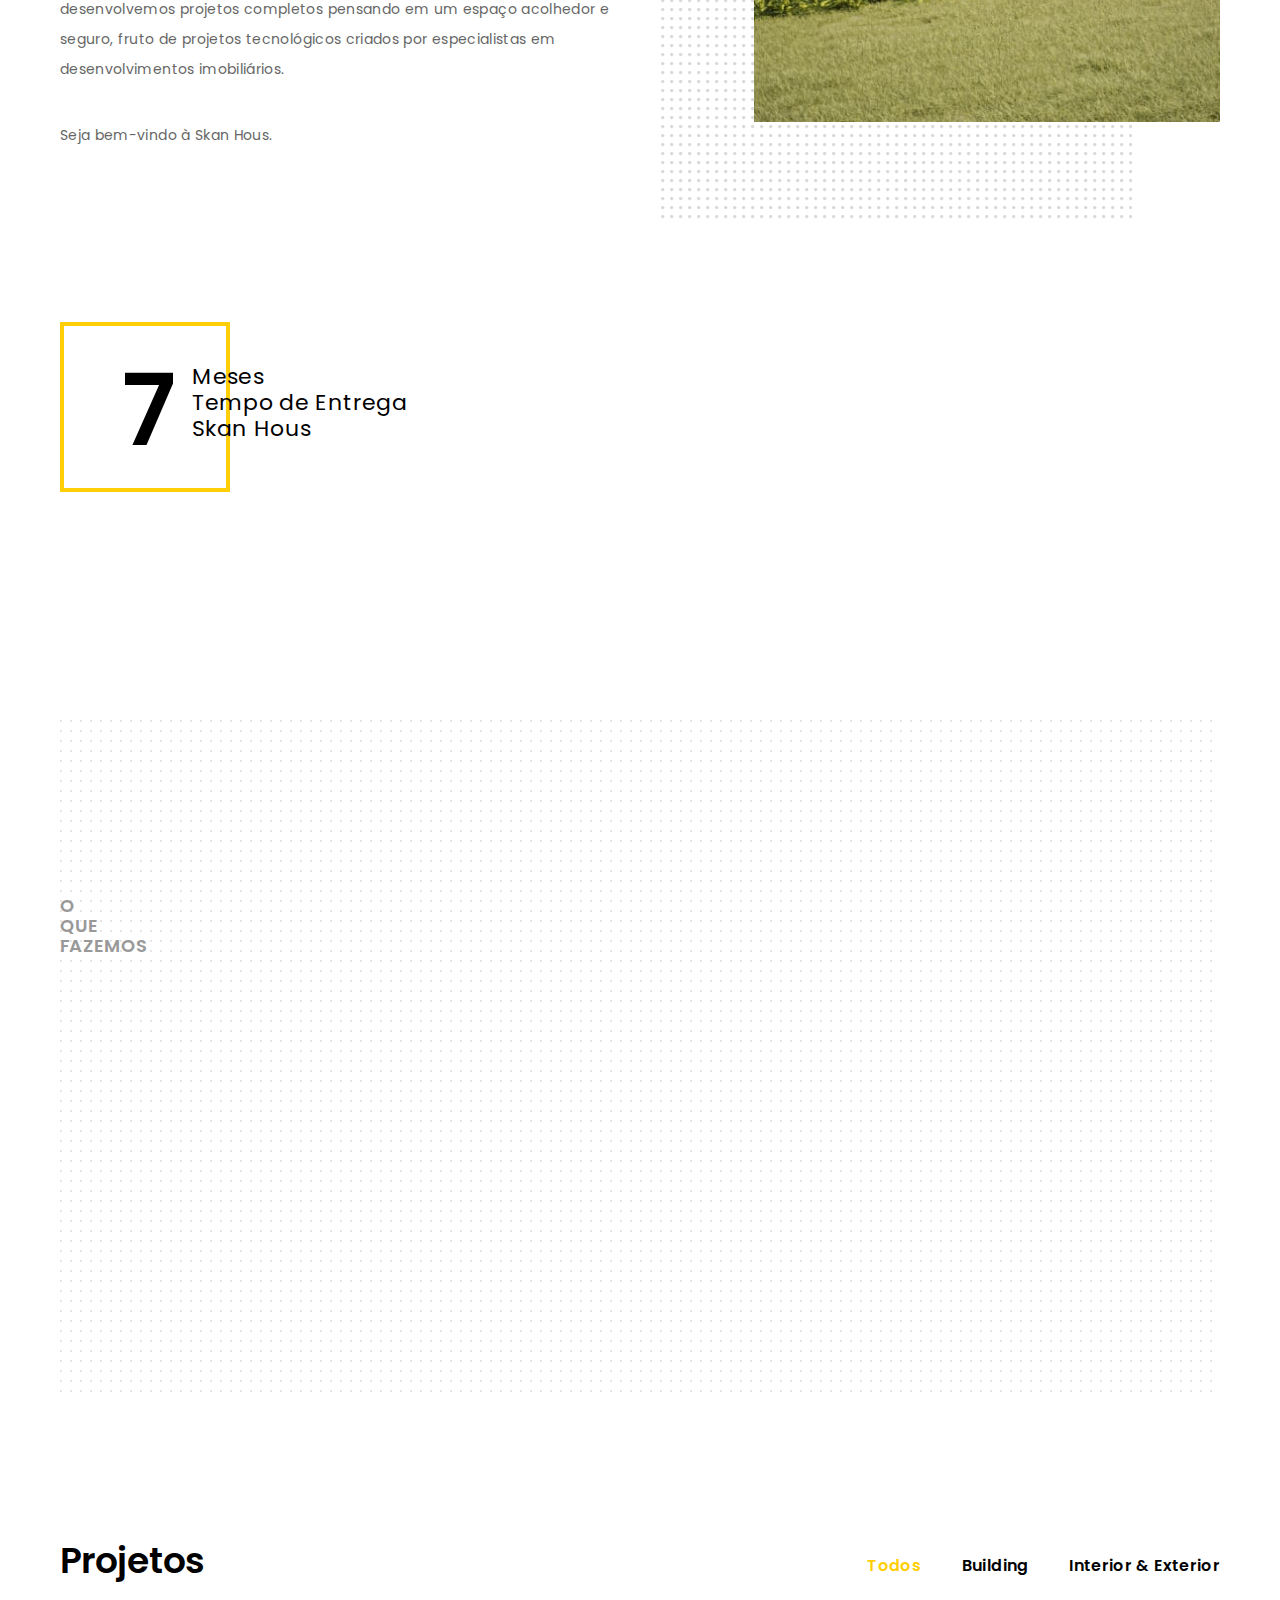
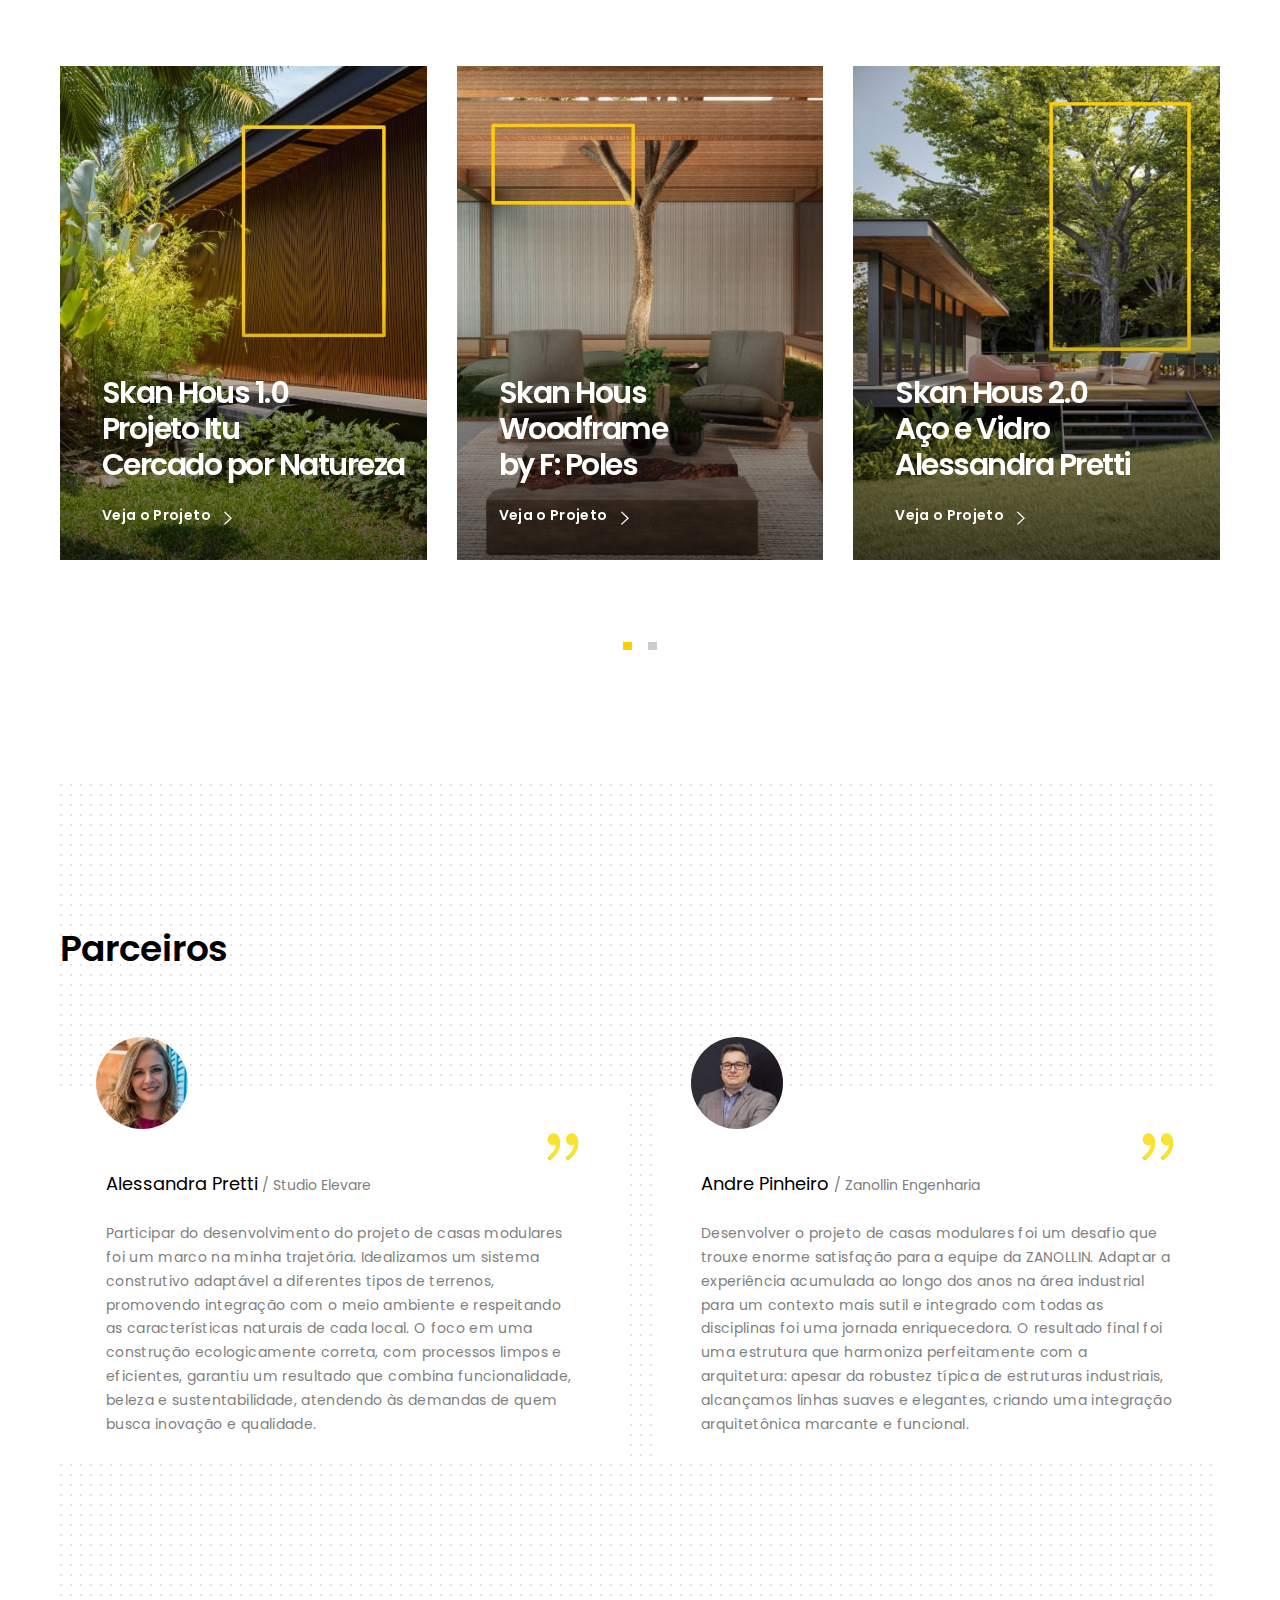
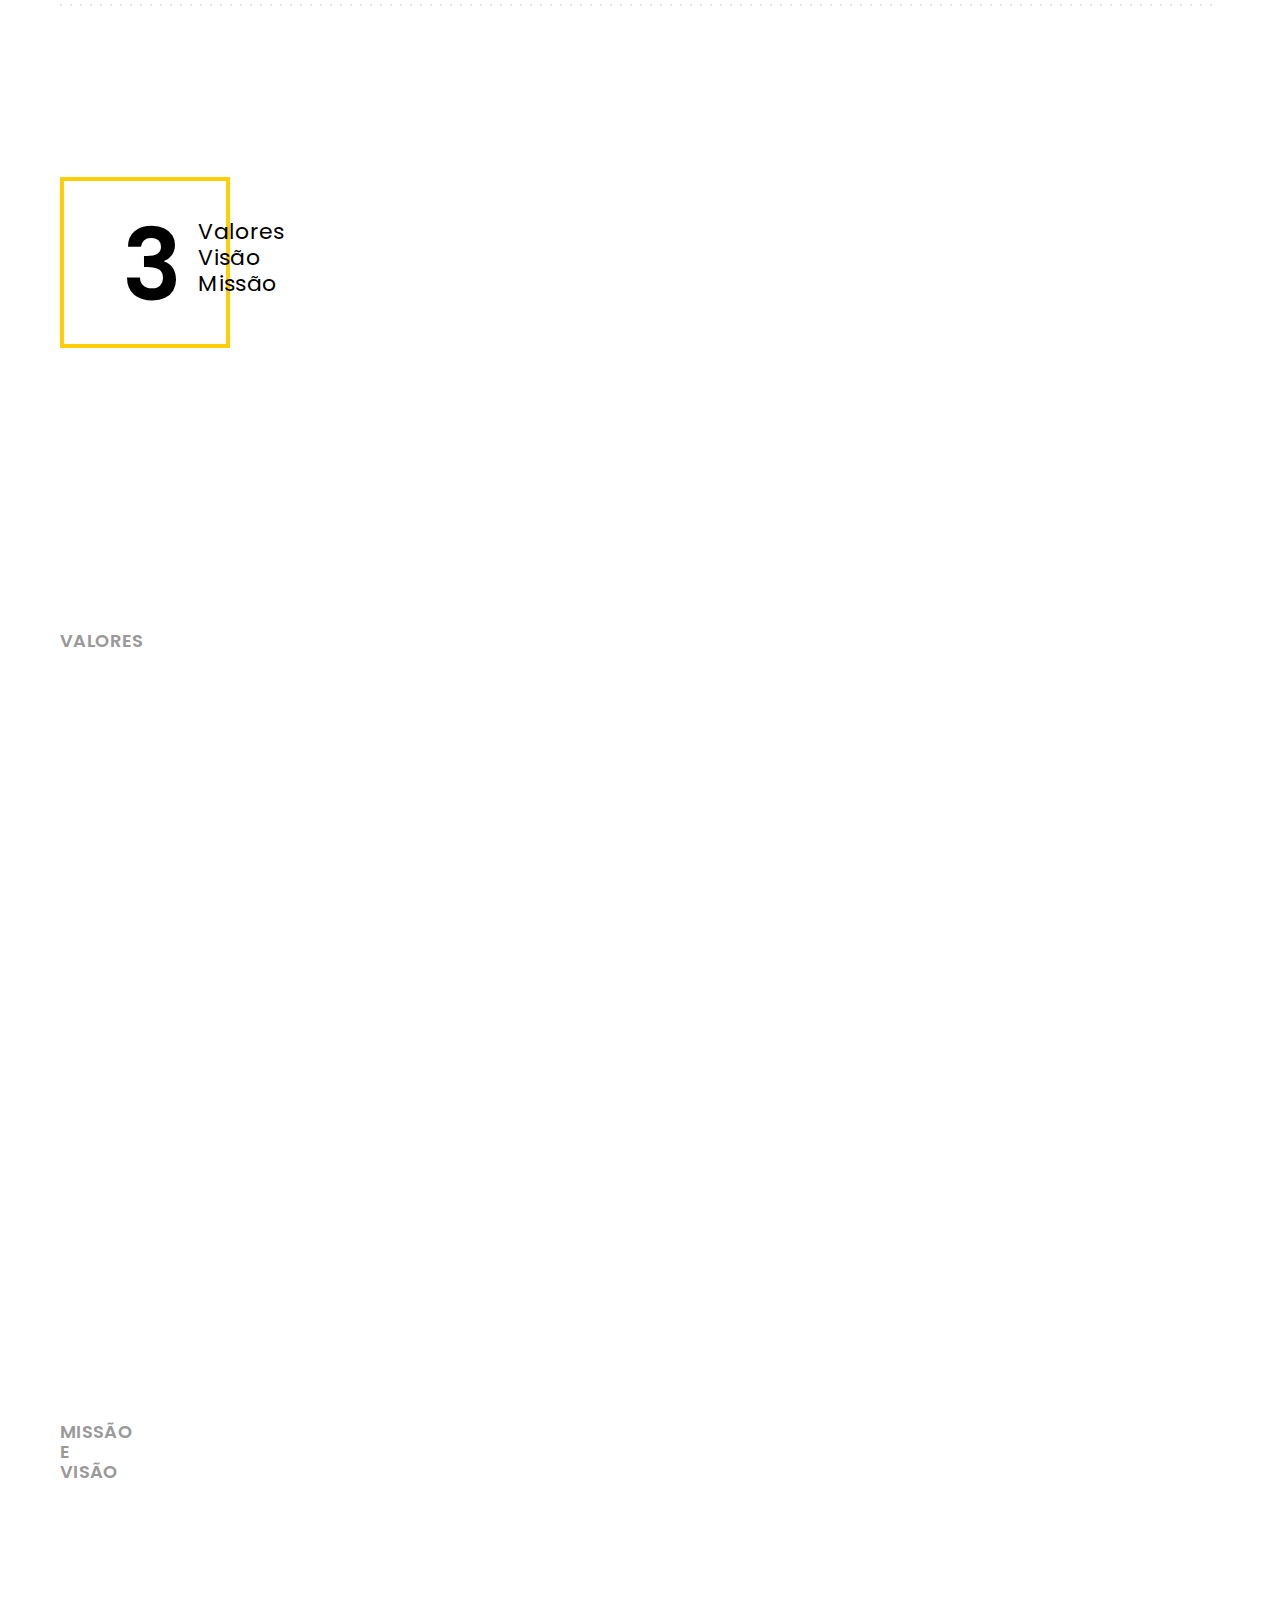
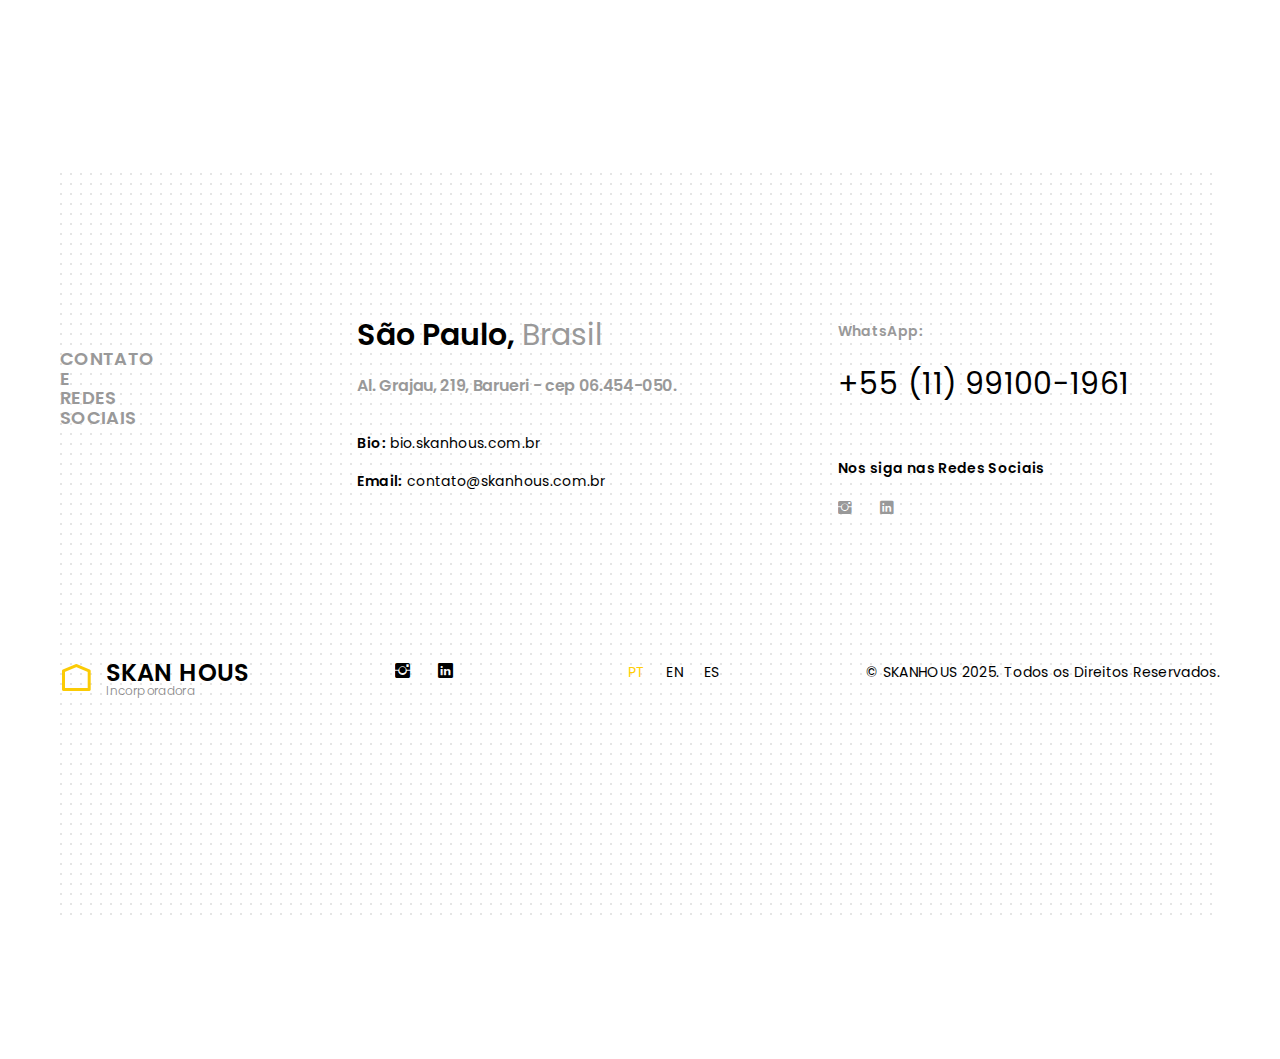
==== commit efa1c6a5: "Update index.html" ====
--- a/index.html
+++ b/index.html
@@ -1611,7 +1611,7 @@
           </ul> 
         </div>
         <div class="flex-item">
-          <div class="inline-block pull-sm-right">© SKANHOUS 2024. Todos os Direitos Reservados.</div>
+          <div class="inline-block pull-sm-right">© SKANHOUS 2025. Todos os Direitos Reservados.</div>
         </div>
       </div>
     </footer>
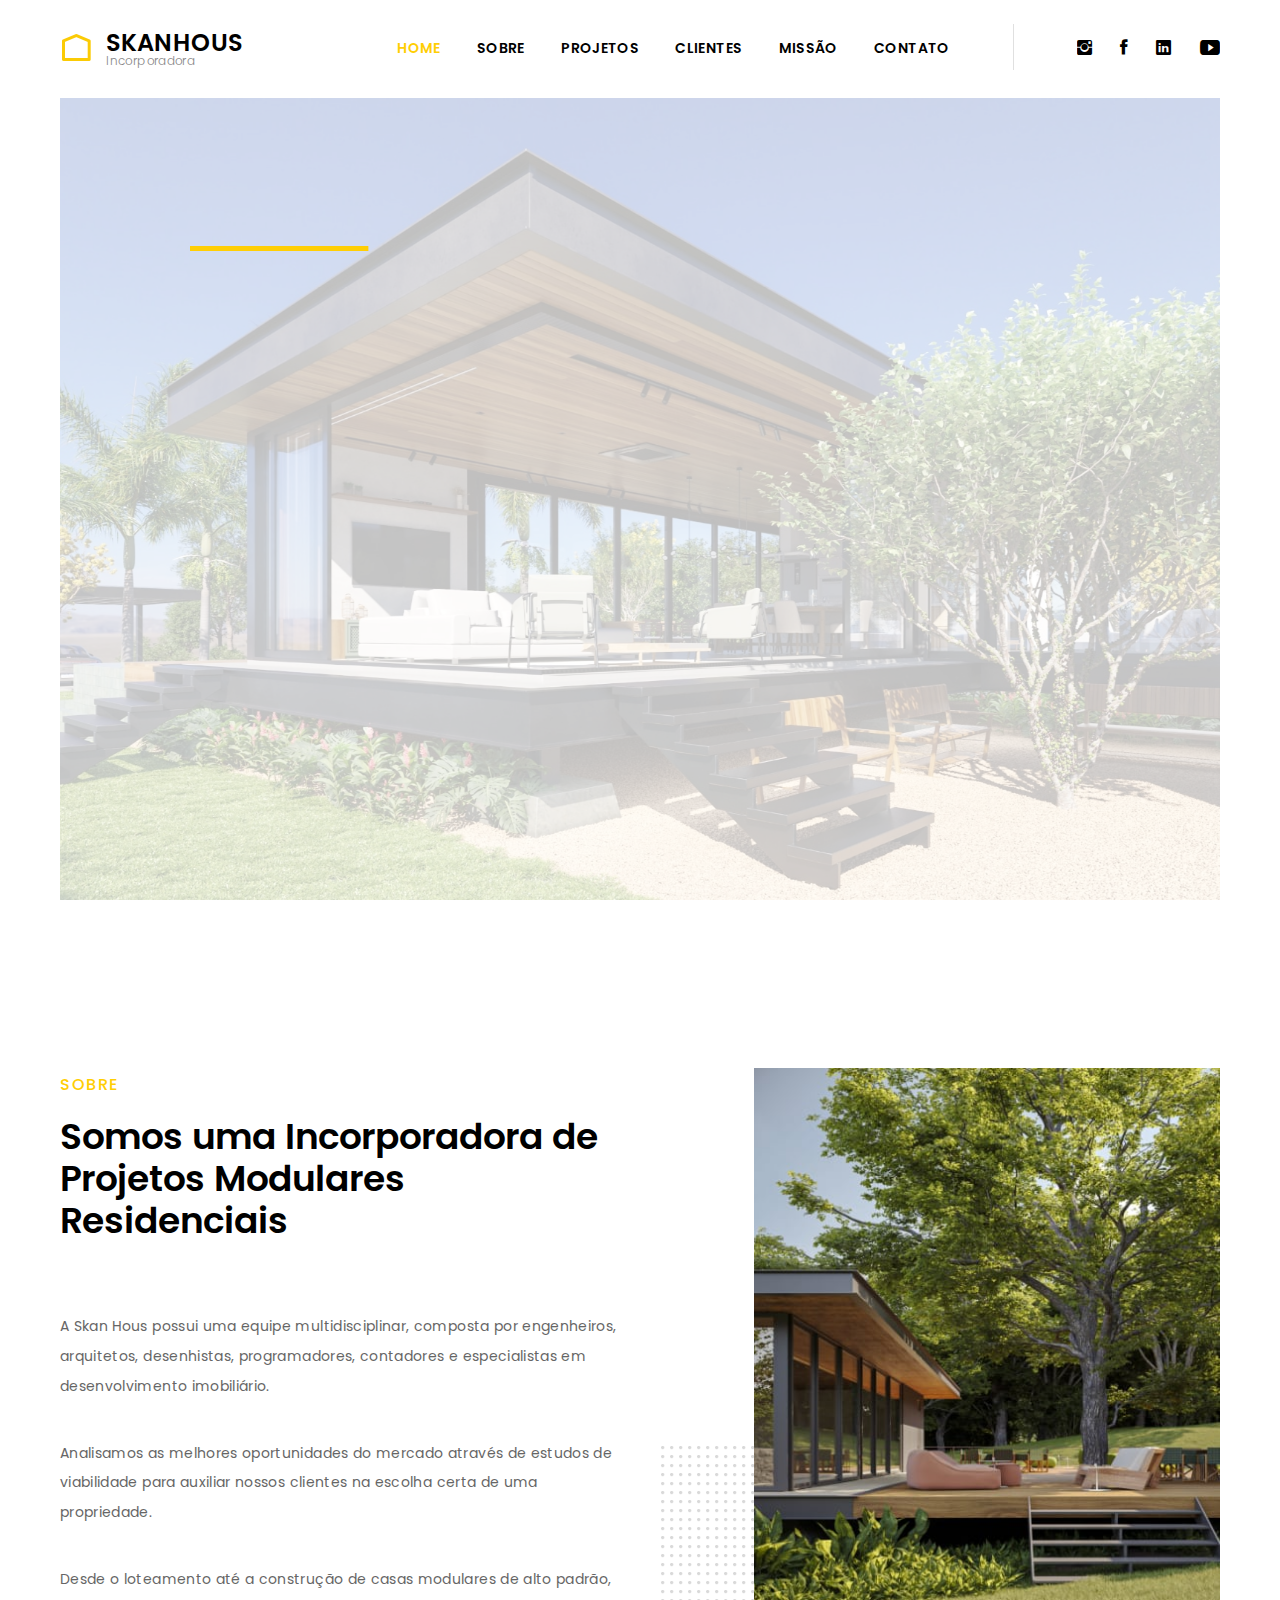
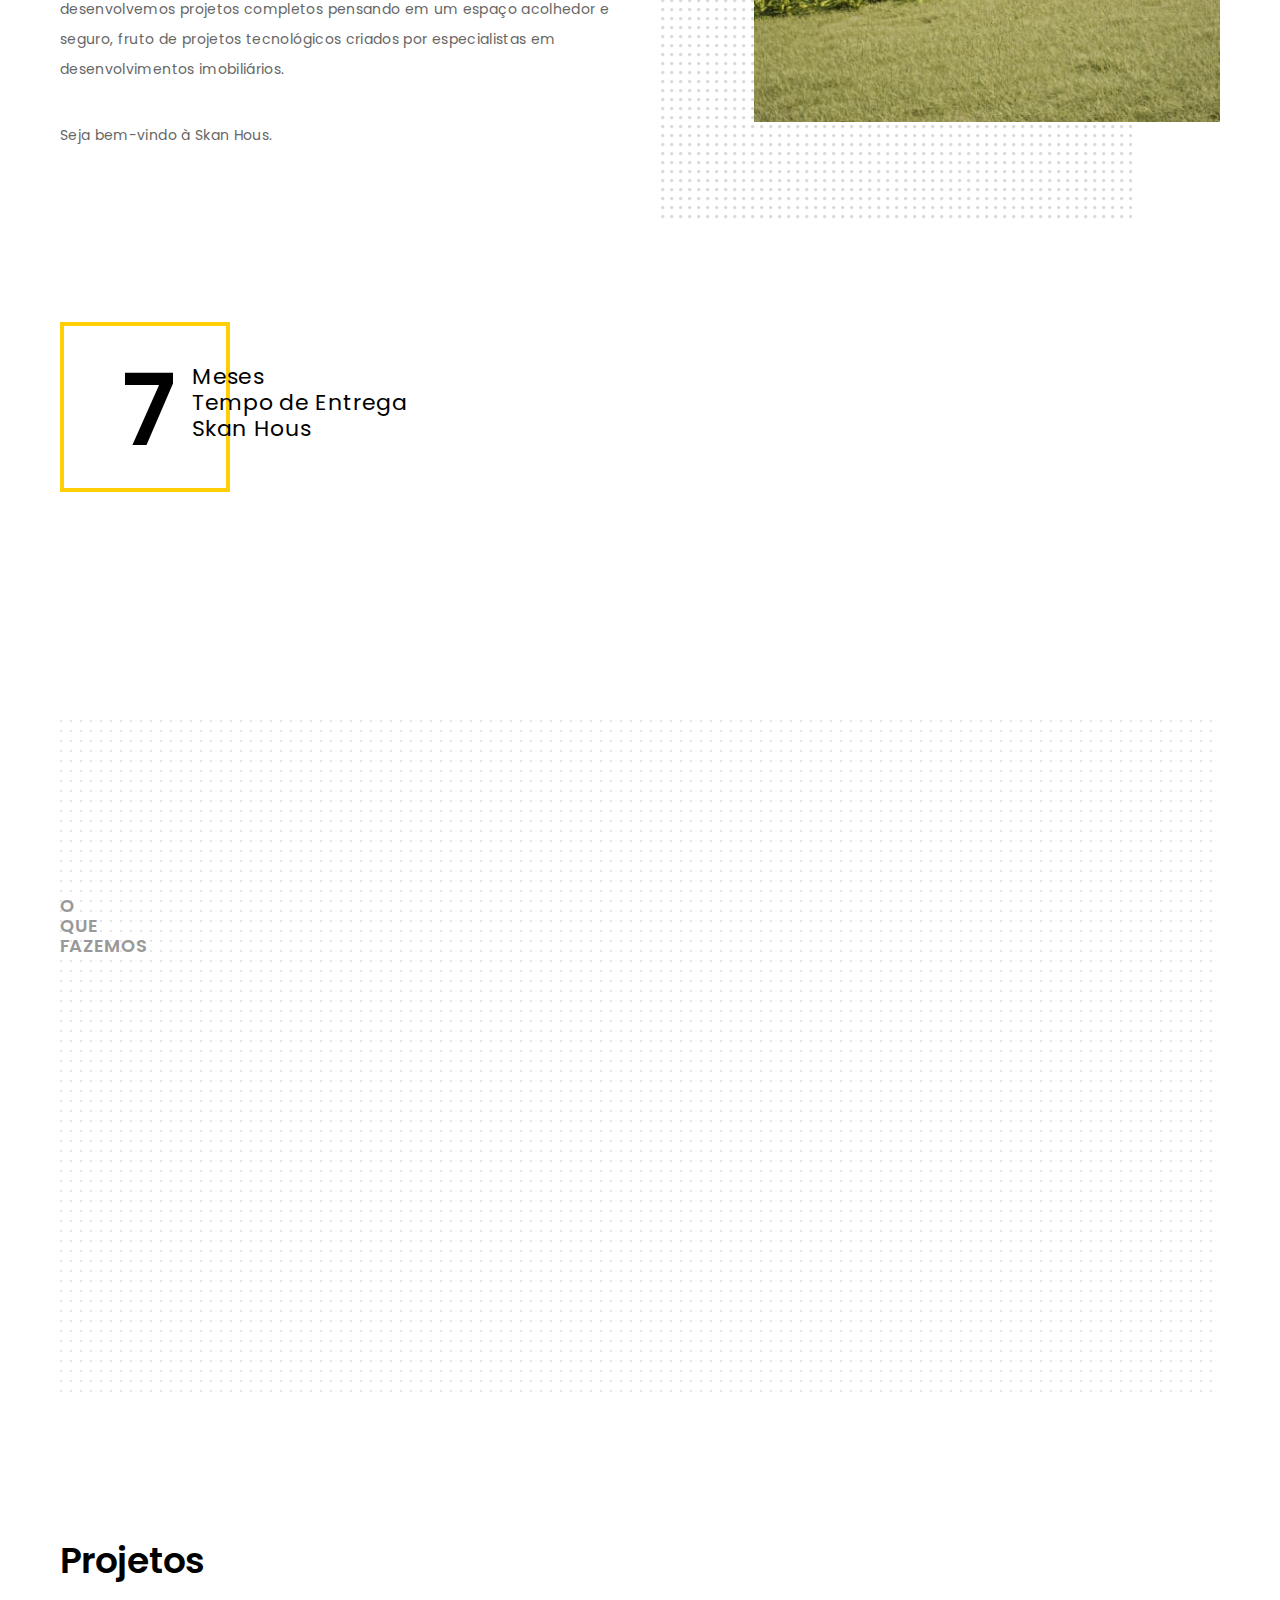
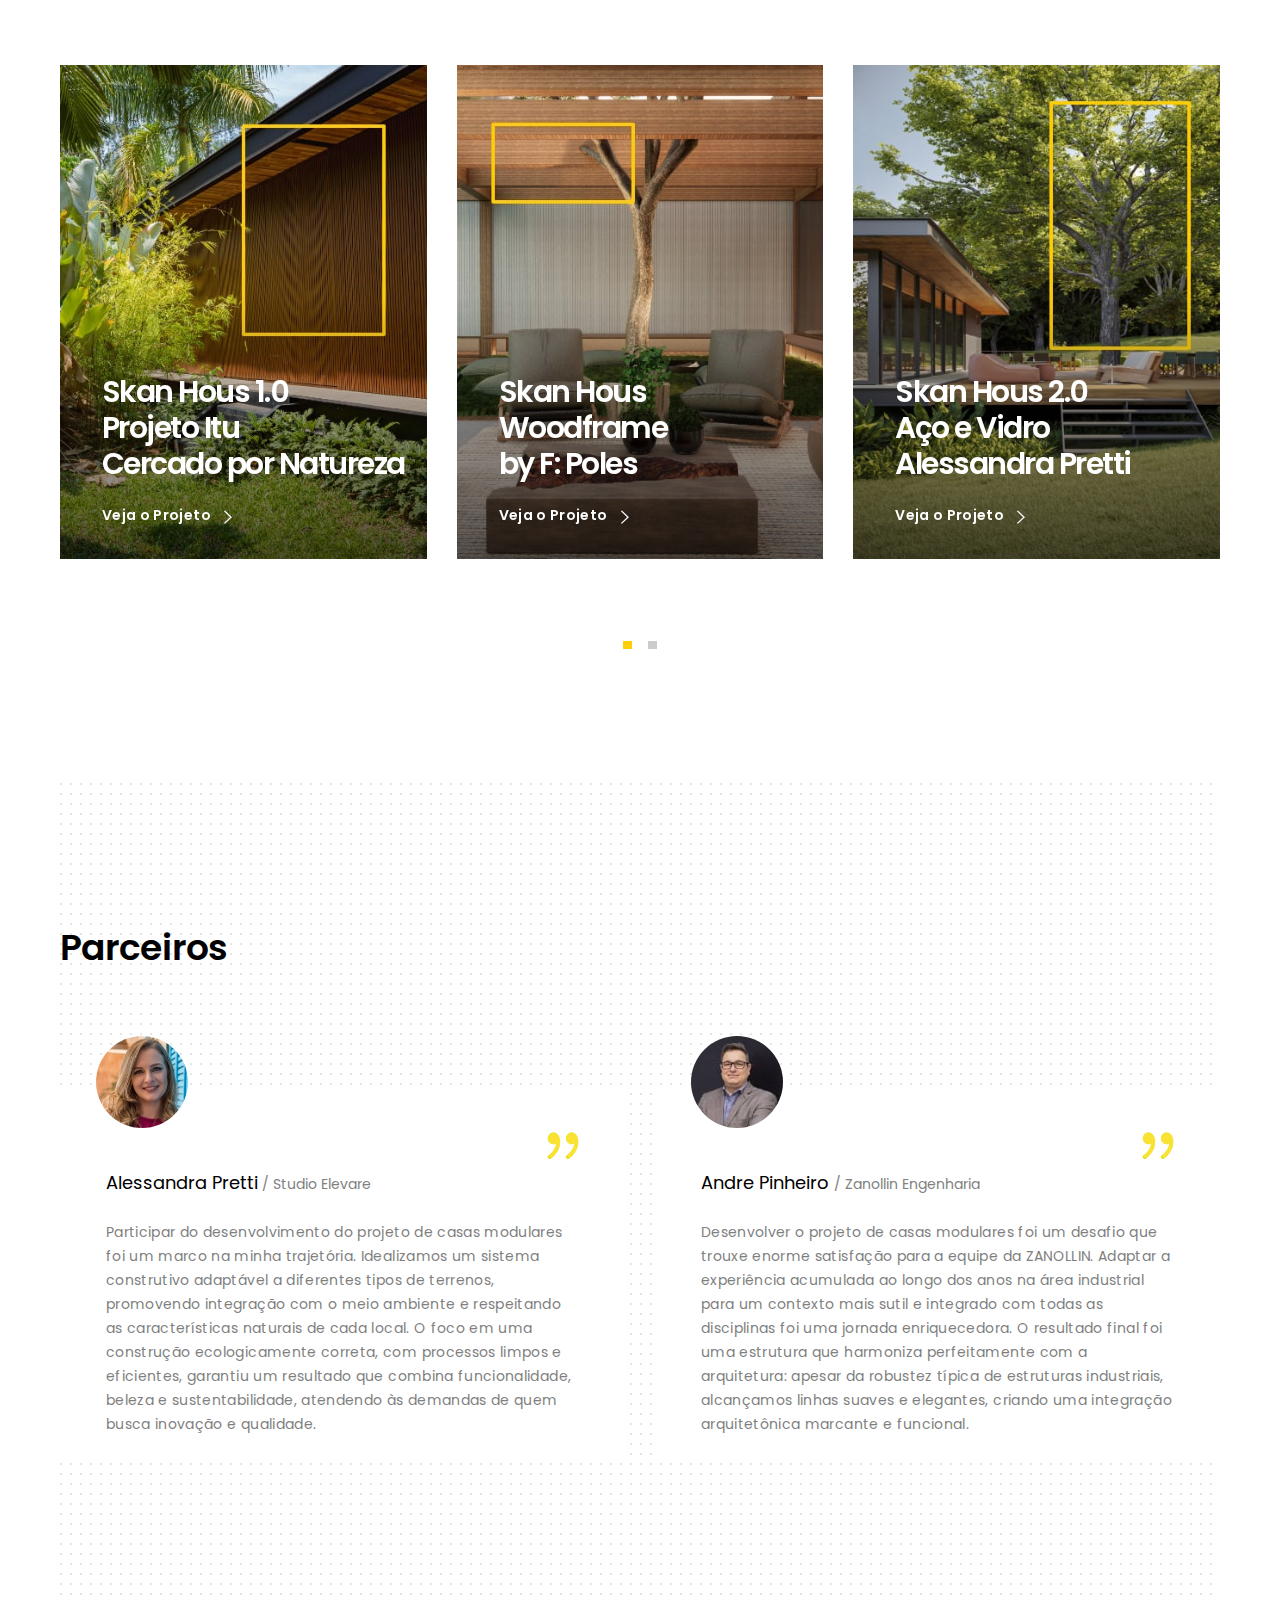
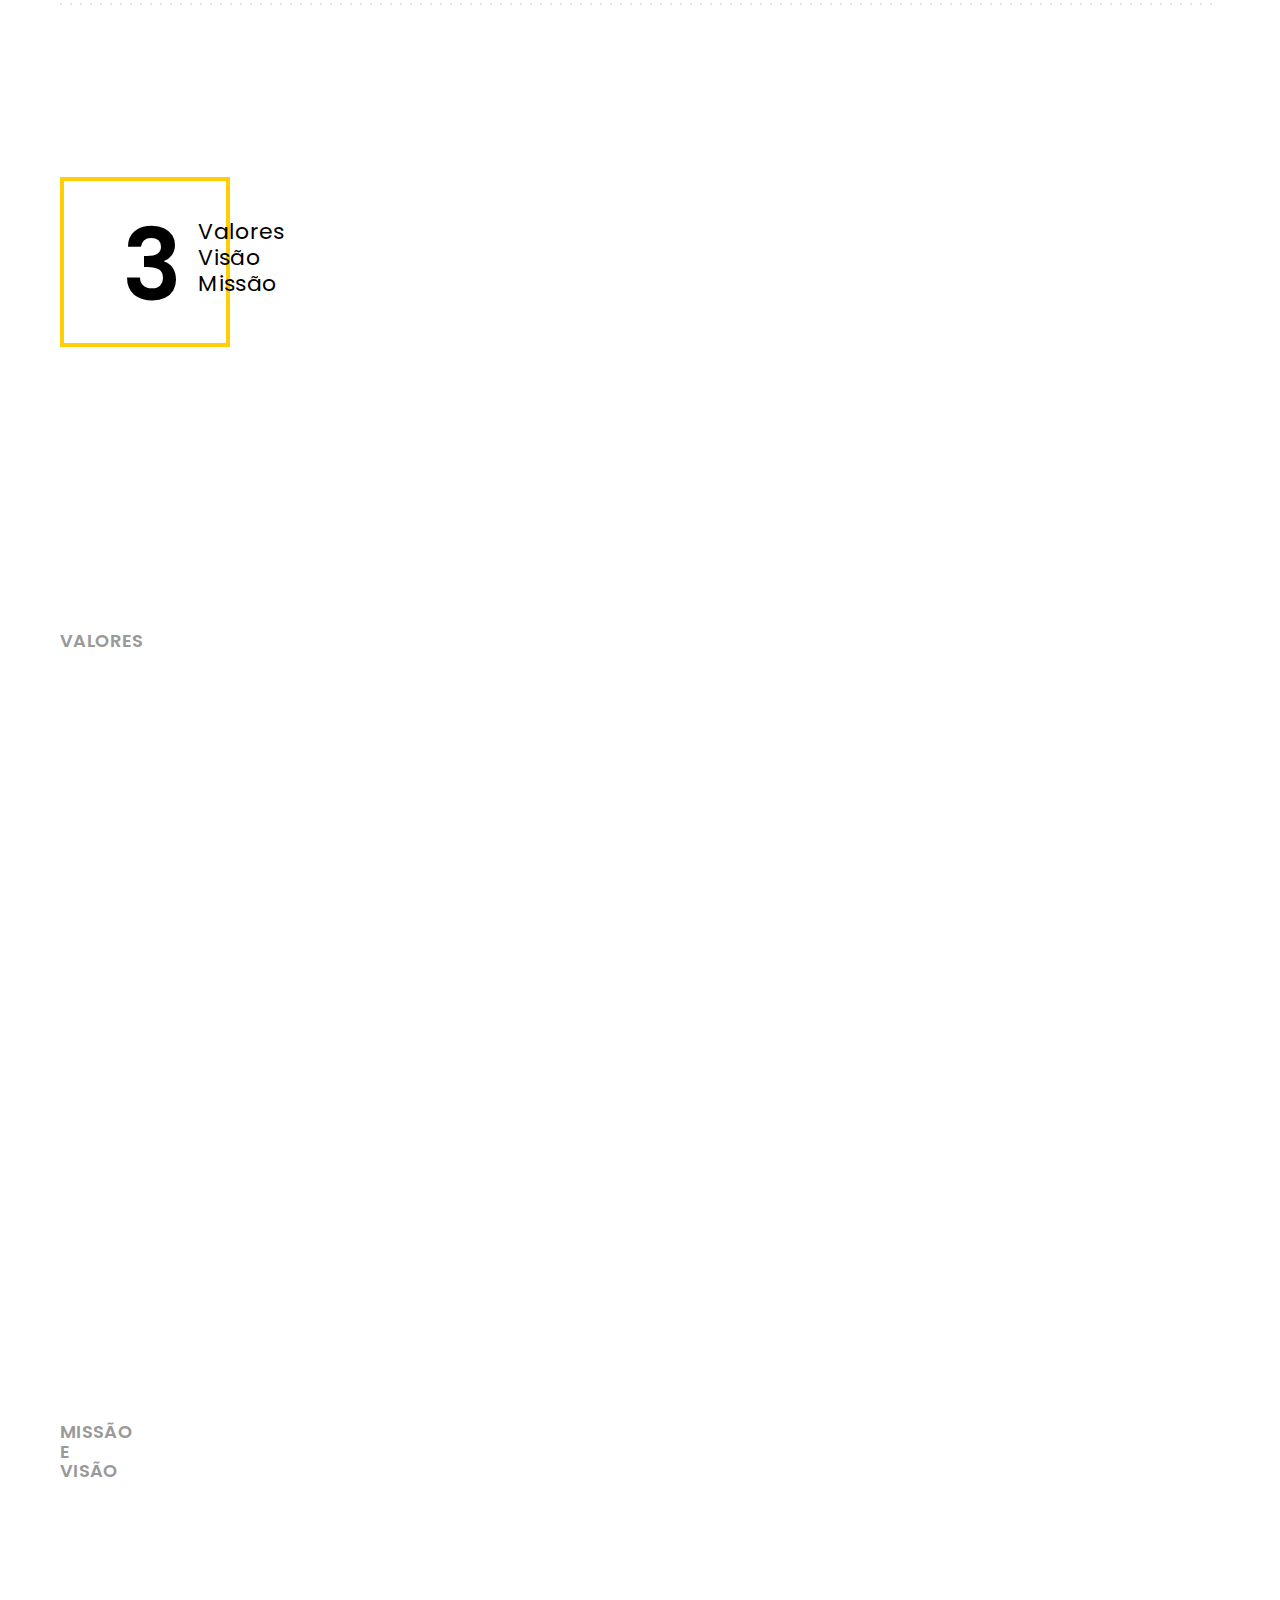
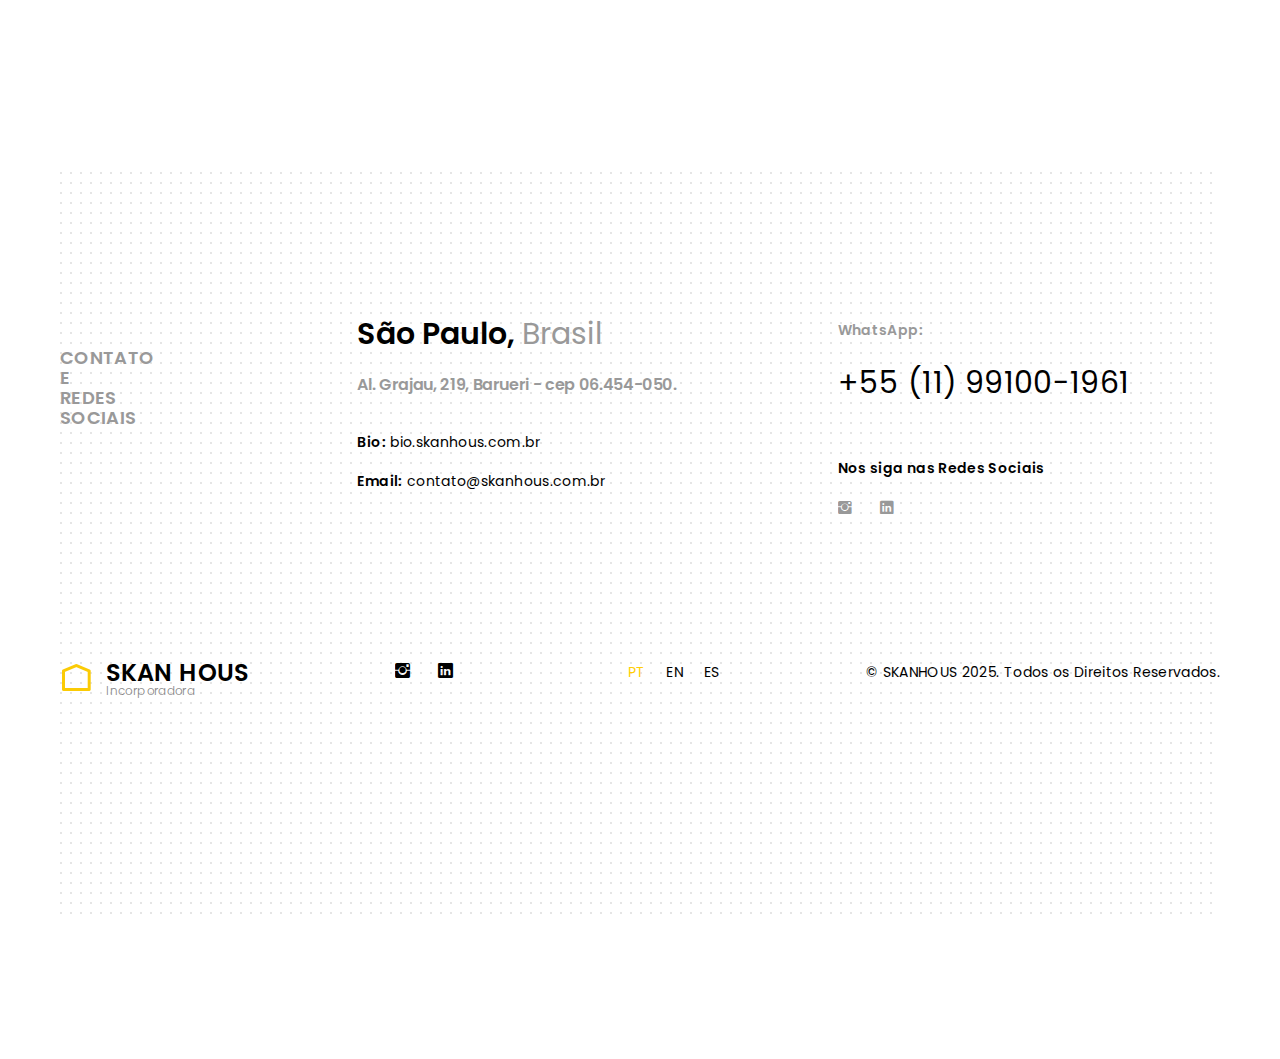
==== commit 490326aa: "Update index.html" ====
--- a/index.html
+++ b/index.html
@@ -671,13 +671,6 @@
                <h2 class="section-title">Projetos</h2>
             </div>        
             <div class="col-lg-7">
-              <div class="filter-content">
-                <ul class="filter-carousel filter pull-lg-right js-filter-carousel">
-                  <li class="active"><a href="#" class="all" data-filter="*">Todos</a></li>
-                  <li><a href="#" data-filter=".building">Building </a></li>
-                  <li><a href="#" data-filter=".interior-exterior">Interior & Exterior </a></li>
-                </ul>
-              </div>
             </div>
           </div>
         </div>
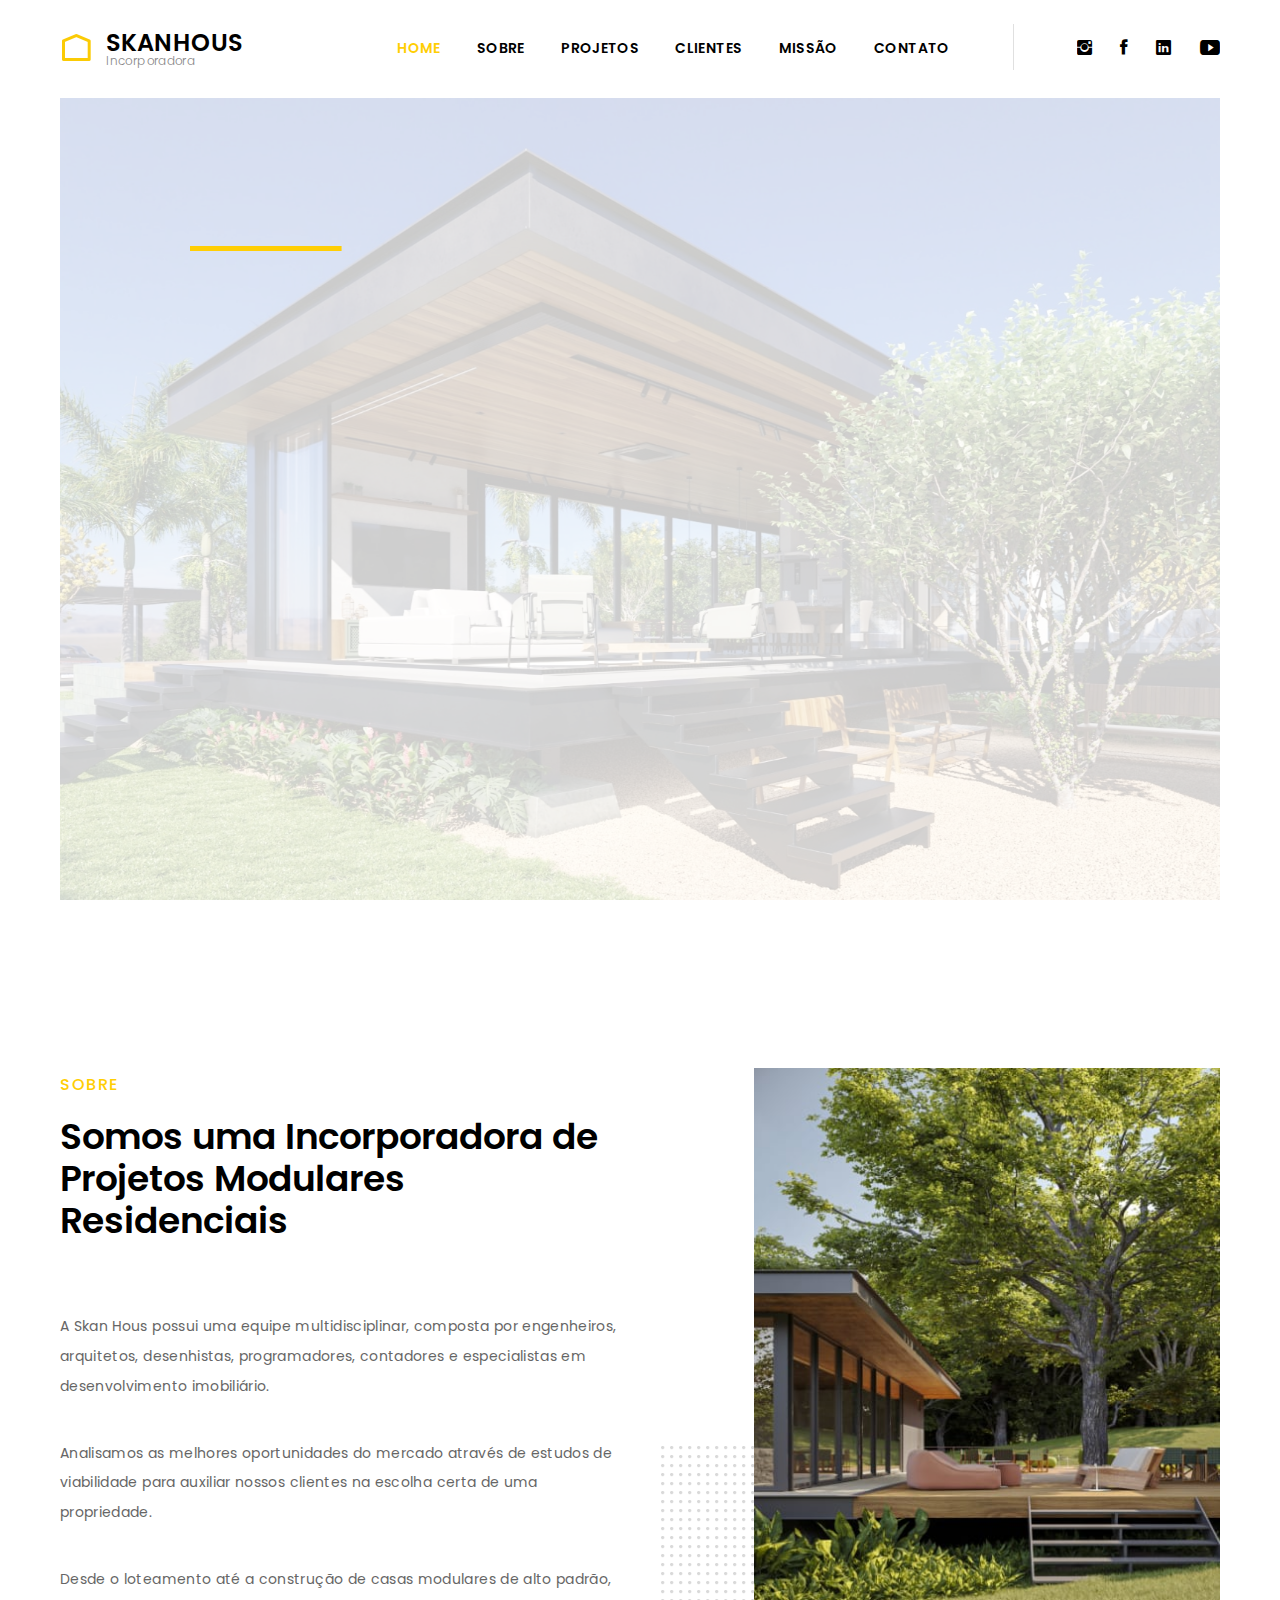
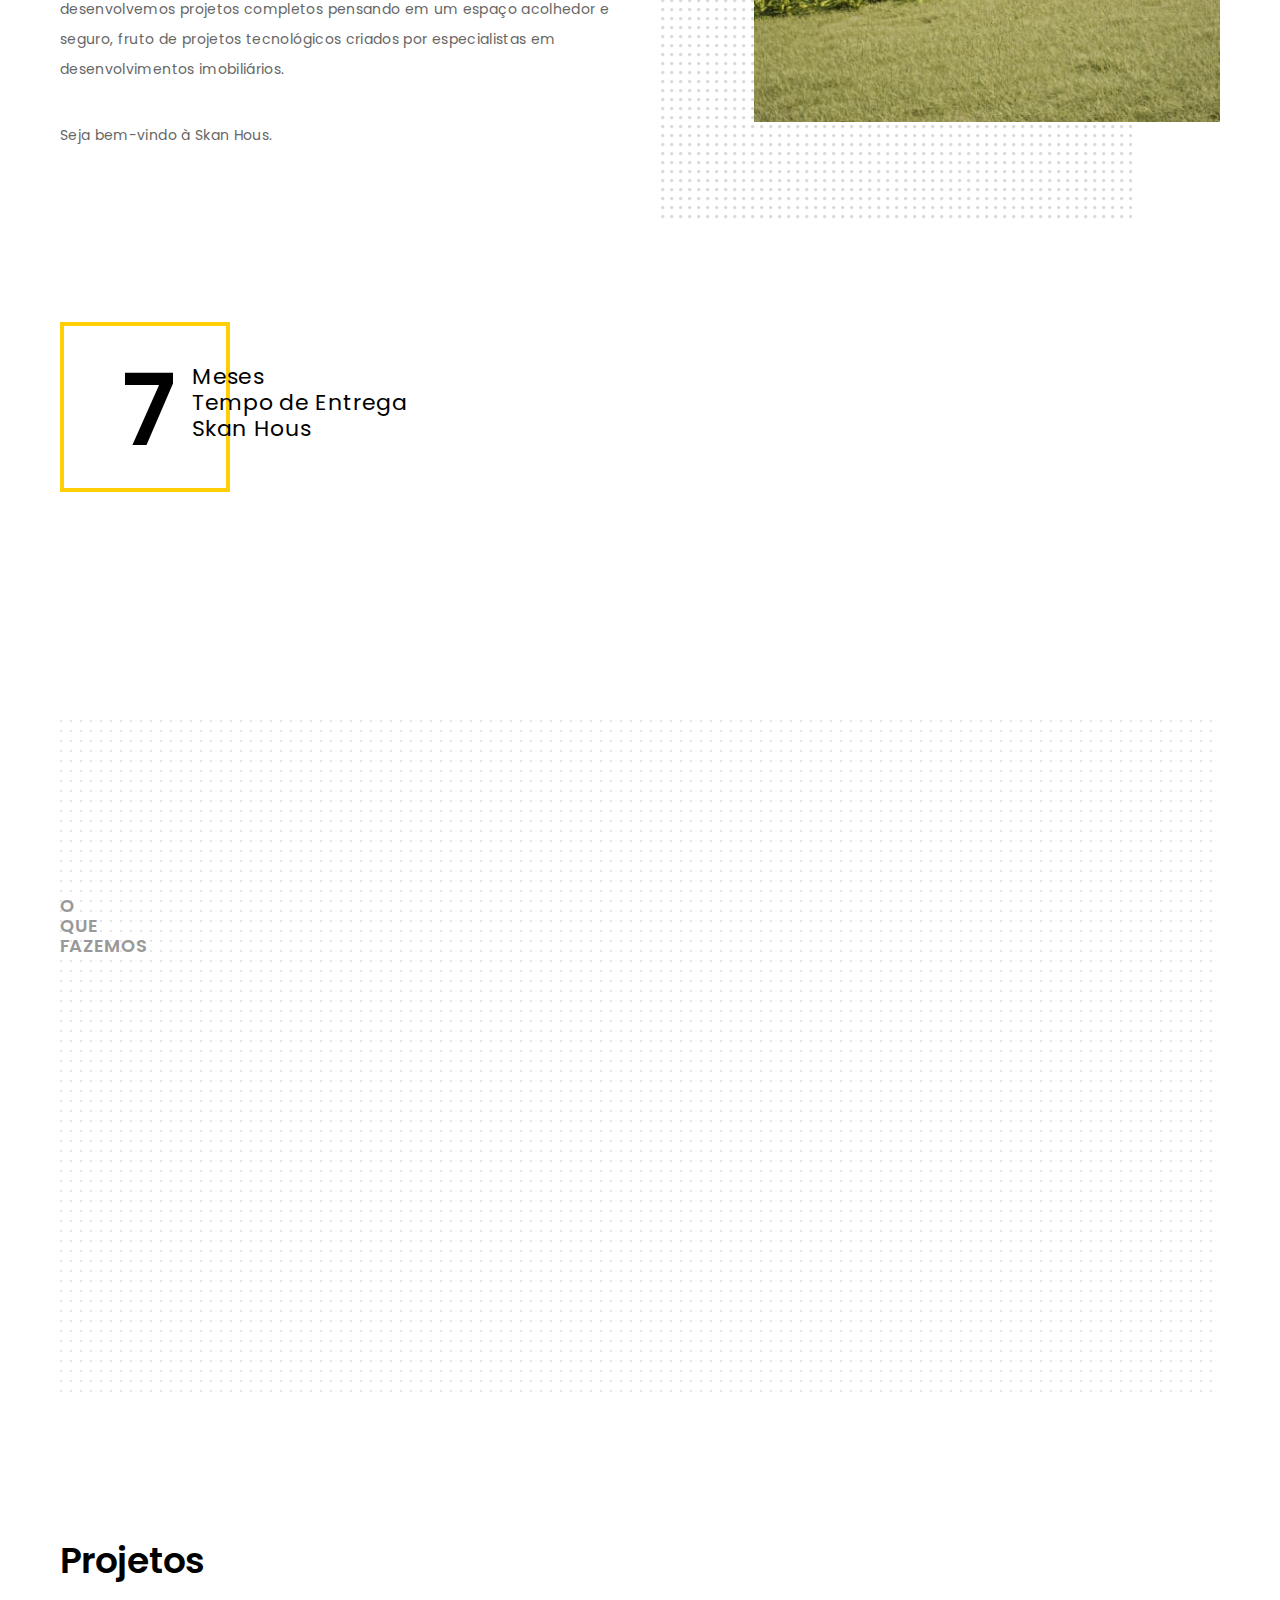
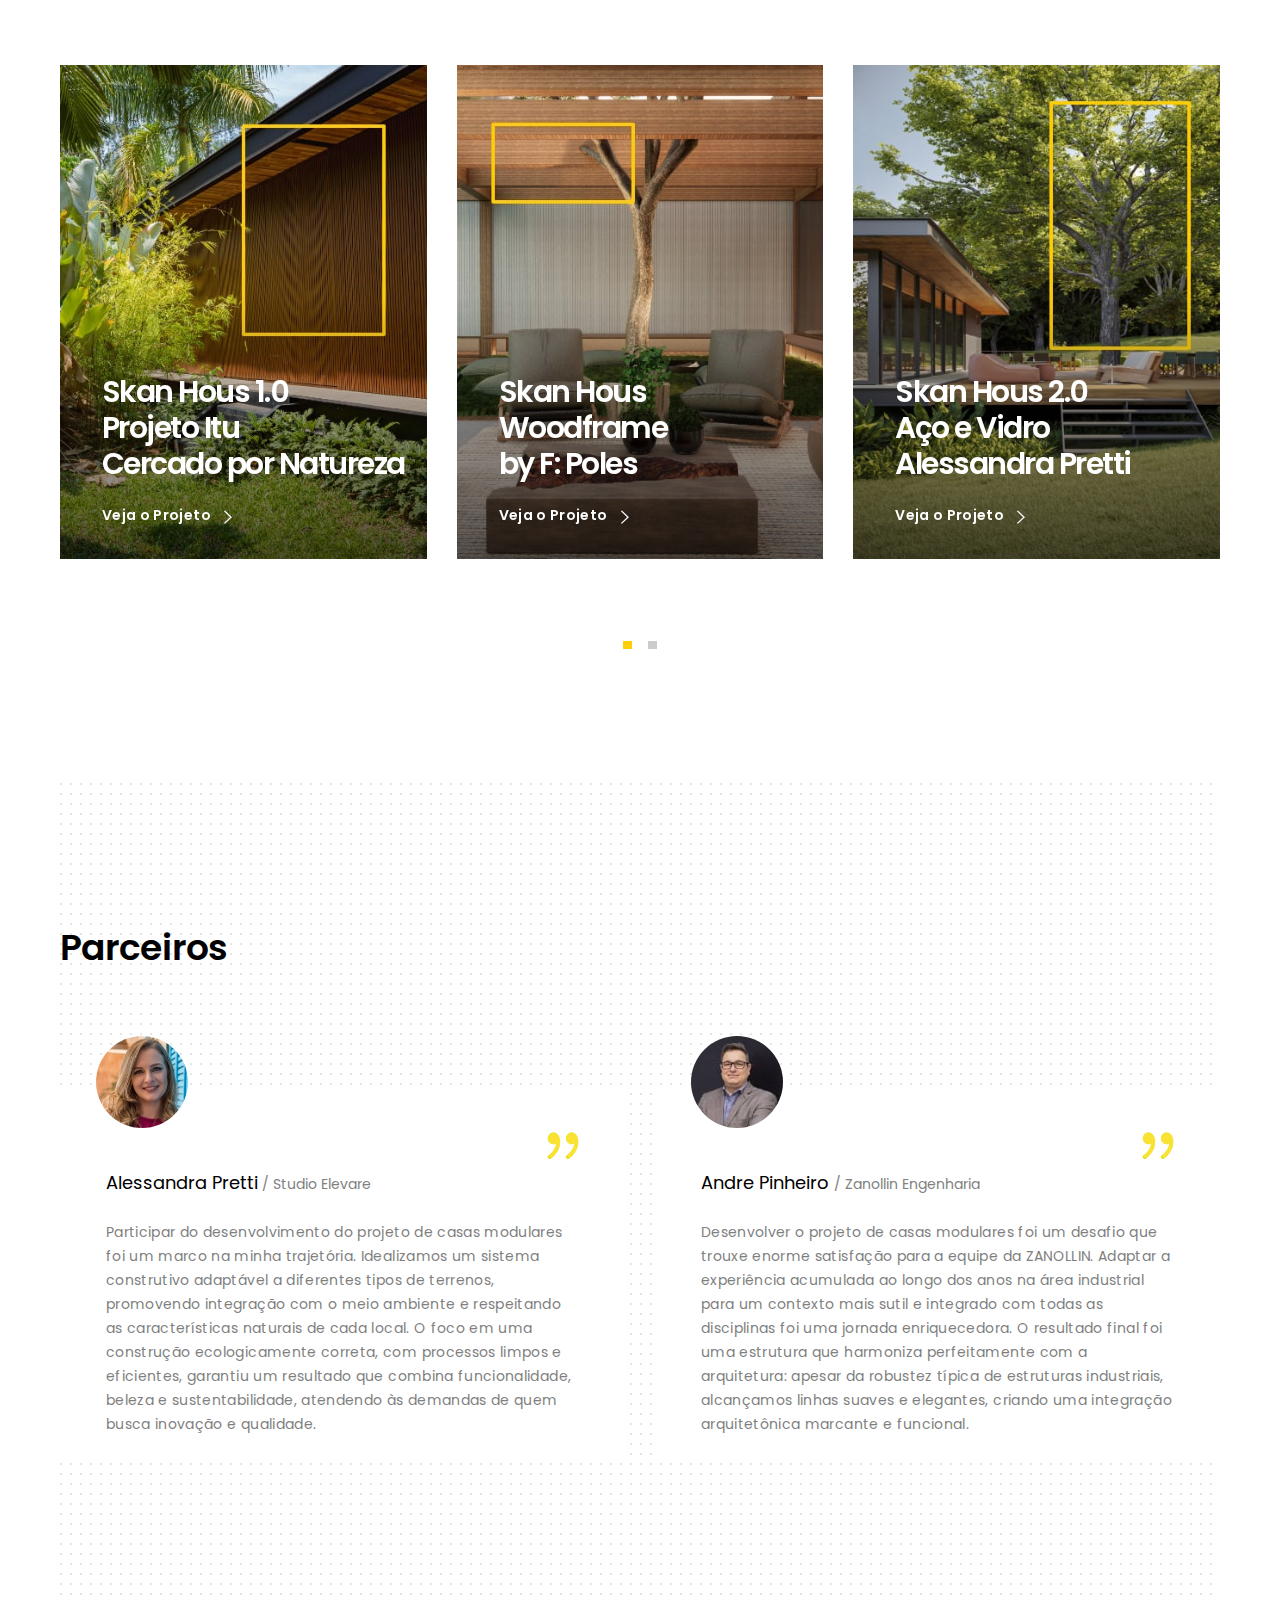
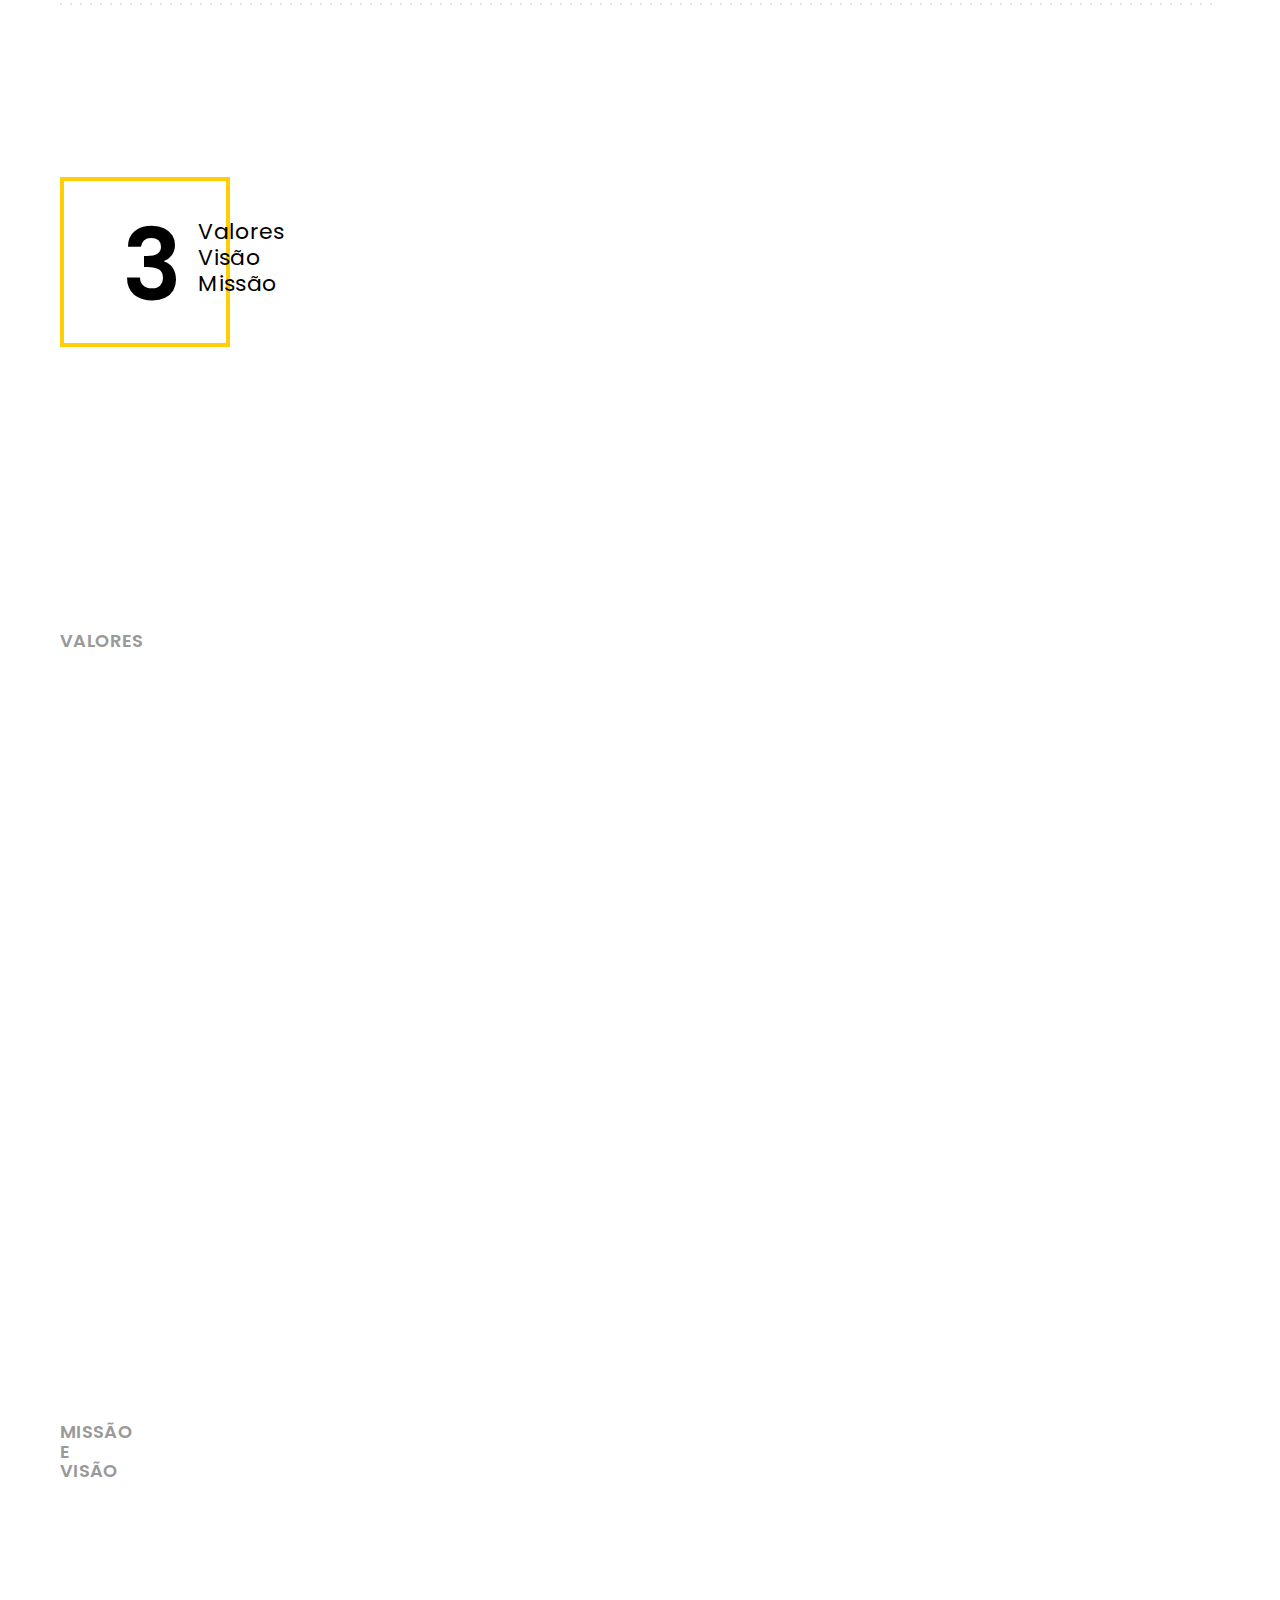
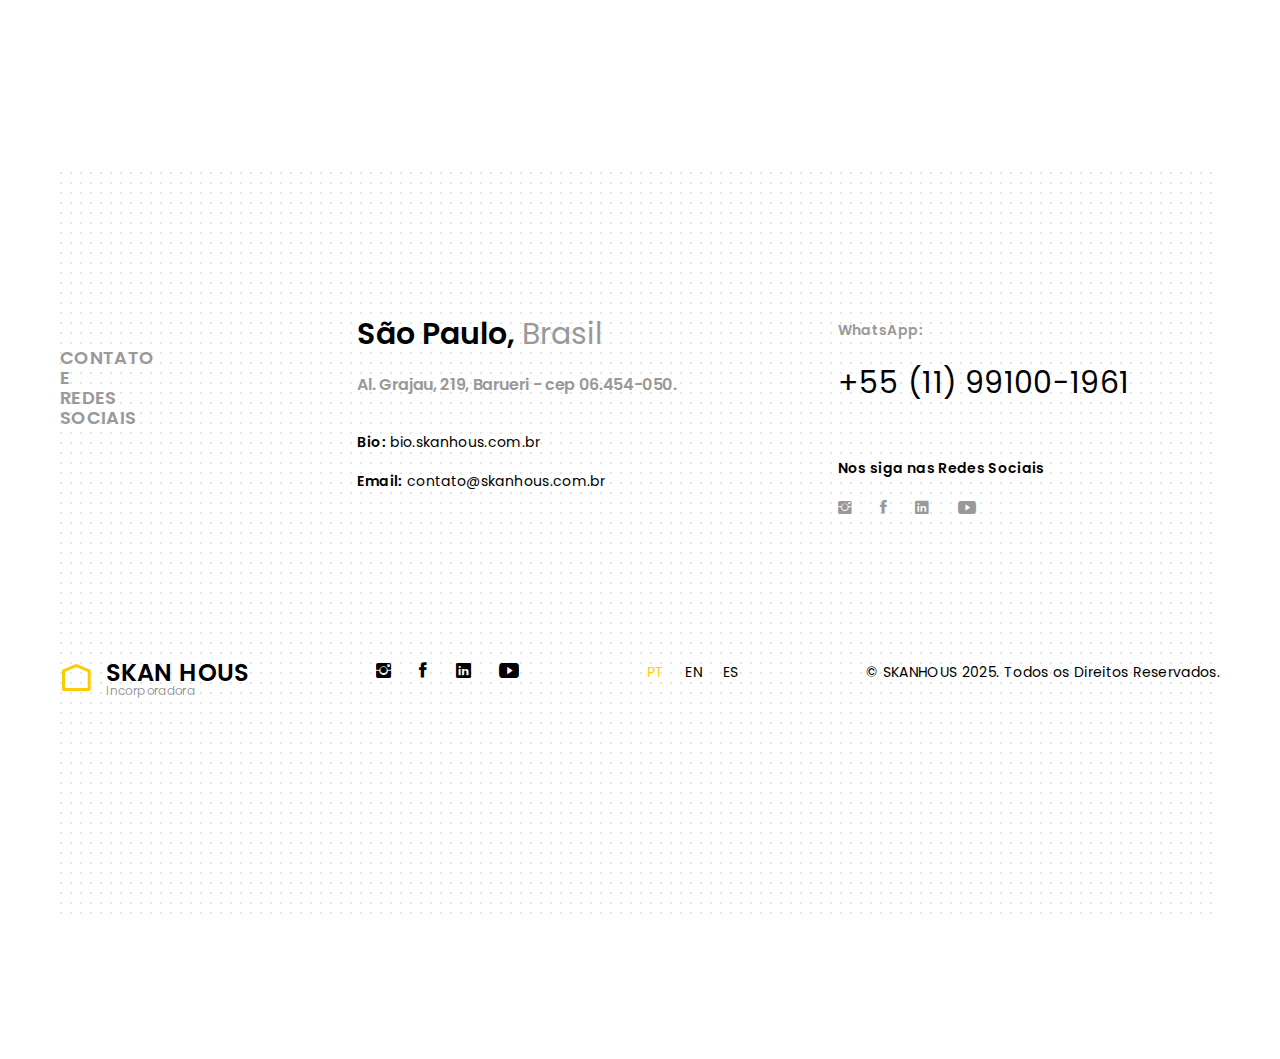
==== commit f985d7bd: "Update index.html" ====
--- a/index.html
+++ b/index.html
@@ -1565,9 +1565,10 @@
                       </p>   
                       <div class="text-muted"><strong class="text-dark">Nos siga nas Redes Sociais</strong><br>
                         <div class="contact-social social-list">
-                          <a href="" class="icon ion-social-instagram"></a>
-                          <a href="" class="icon ion-social-linkedin"></a>
-                          <a href="" class="icon ion-social-link"></a>
+                        <a href="https://www.instagram.com/skanhous" class="icon ion-social-instagram"></a>
+                        <a href="https://www.facebook.com/skanhous/" class="icon ion-social-facebook"></a>
+                        <a href="https://www.linkedin.com/company/skan-hous/" class="icon ion-social-linkedin"></a>
+                        <a href="https://www.youtube.com/@skanhous" class="icon ion-social-youtube"></a>
                         </div>
                       </div>
                     </div>
@@ -1591,9 +1592,10 @@
         </div>
         <div class="flex-item">
           <div class="social-list pull-sm-right">
-            <a href="" class="icon ion-social-instagram"></a>
-            <a href="" class="icon ion-social-linkedin"></a>
-            <a href="" class="icon ion-social-link"></a>
+          <a href="https://www.instagram.com/skanhous" class="icon ion-social-instagram"></a>
+          <a href="https://www.facebook.com/skanhous/" class="icon ion-social-facebook"></a>
+          <a href="https://www.linkedin.com/company/skan-hous/" class="icon ion-social-linkedin"></a>
+          <a href="https://www.youtube.com/@skanhous" class="icon ion-social-youtube"></a>
           </div>
         </div>
         <div class="flex-item">
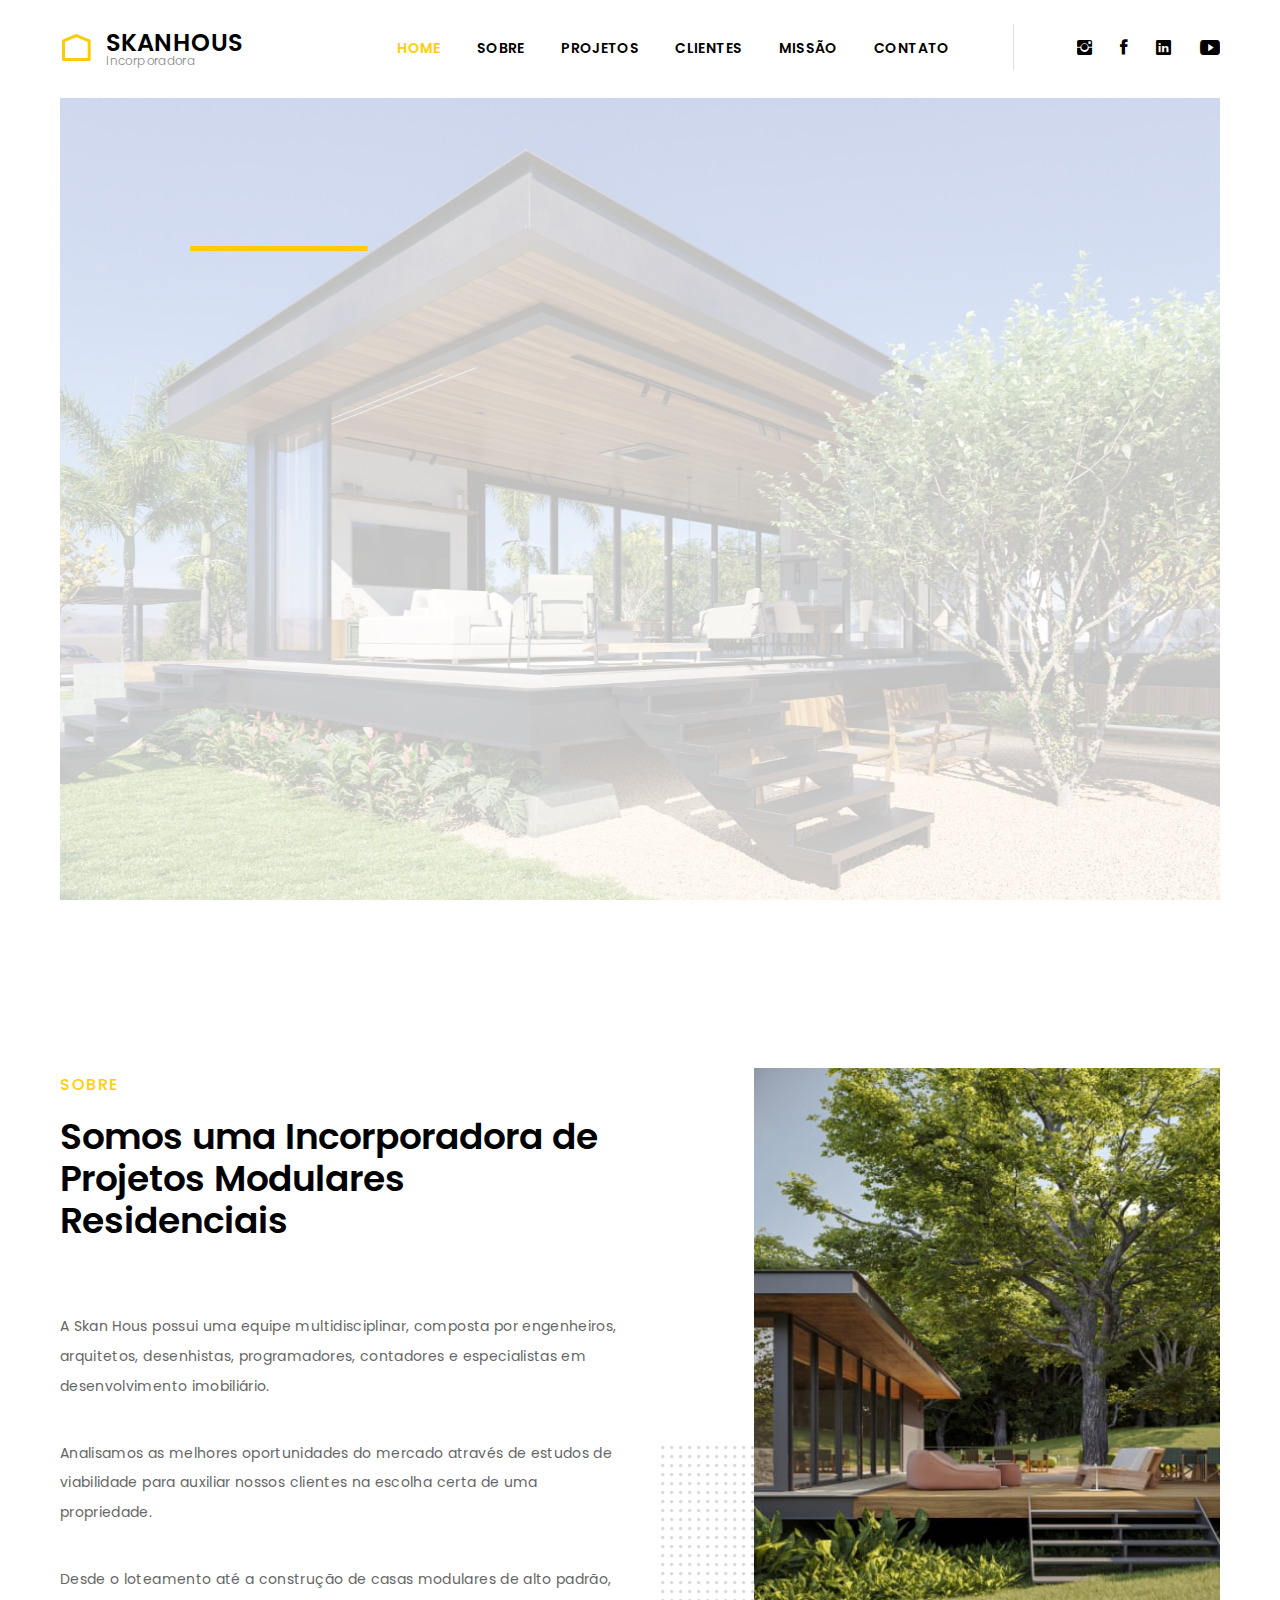
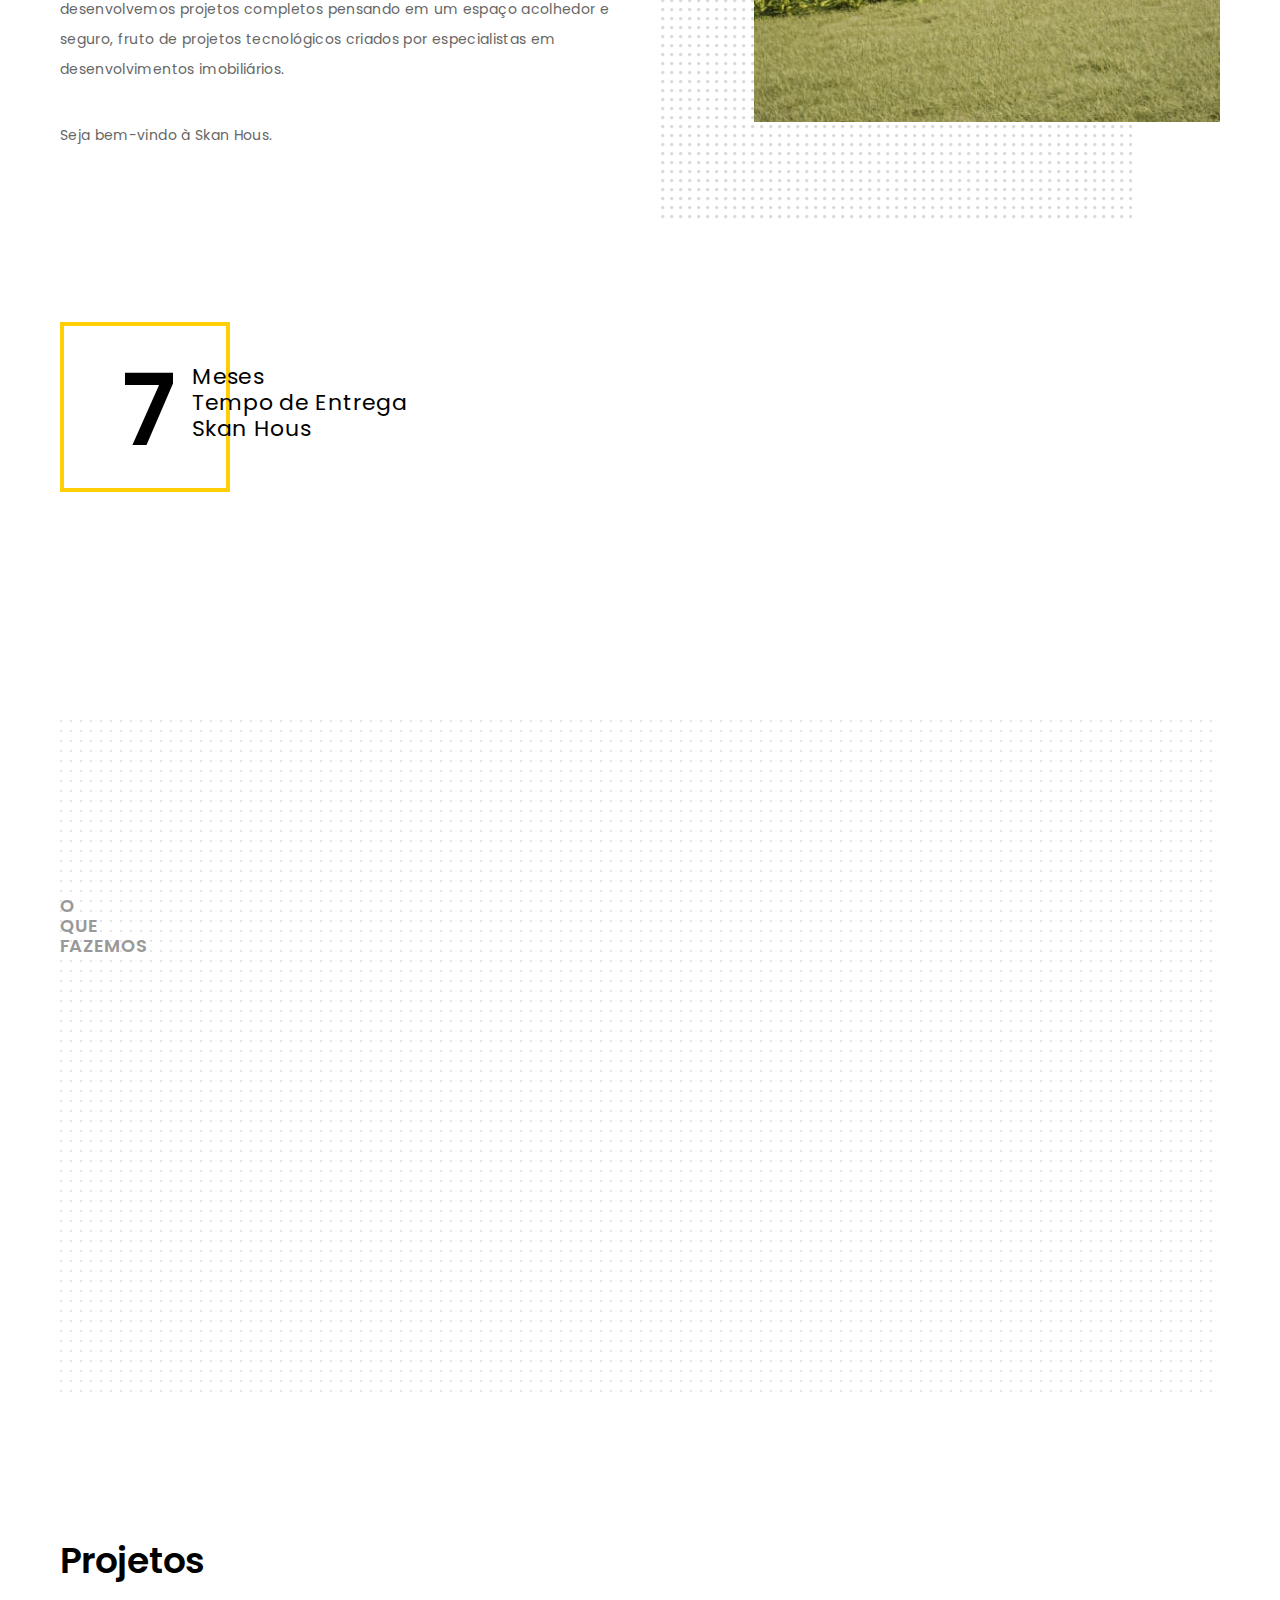
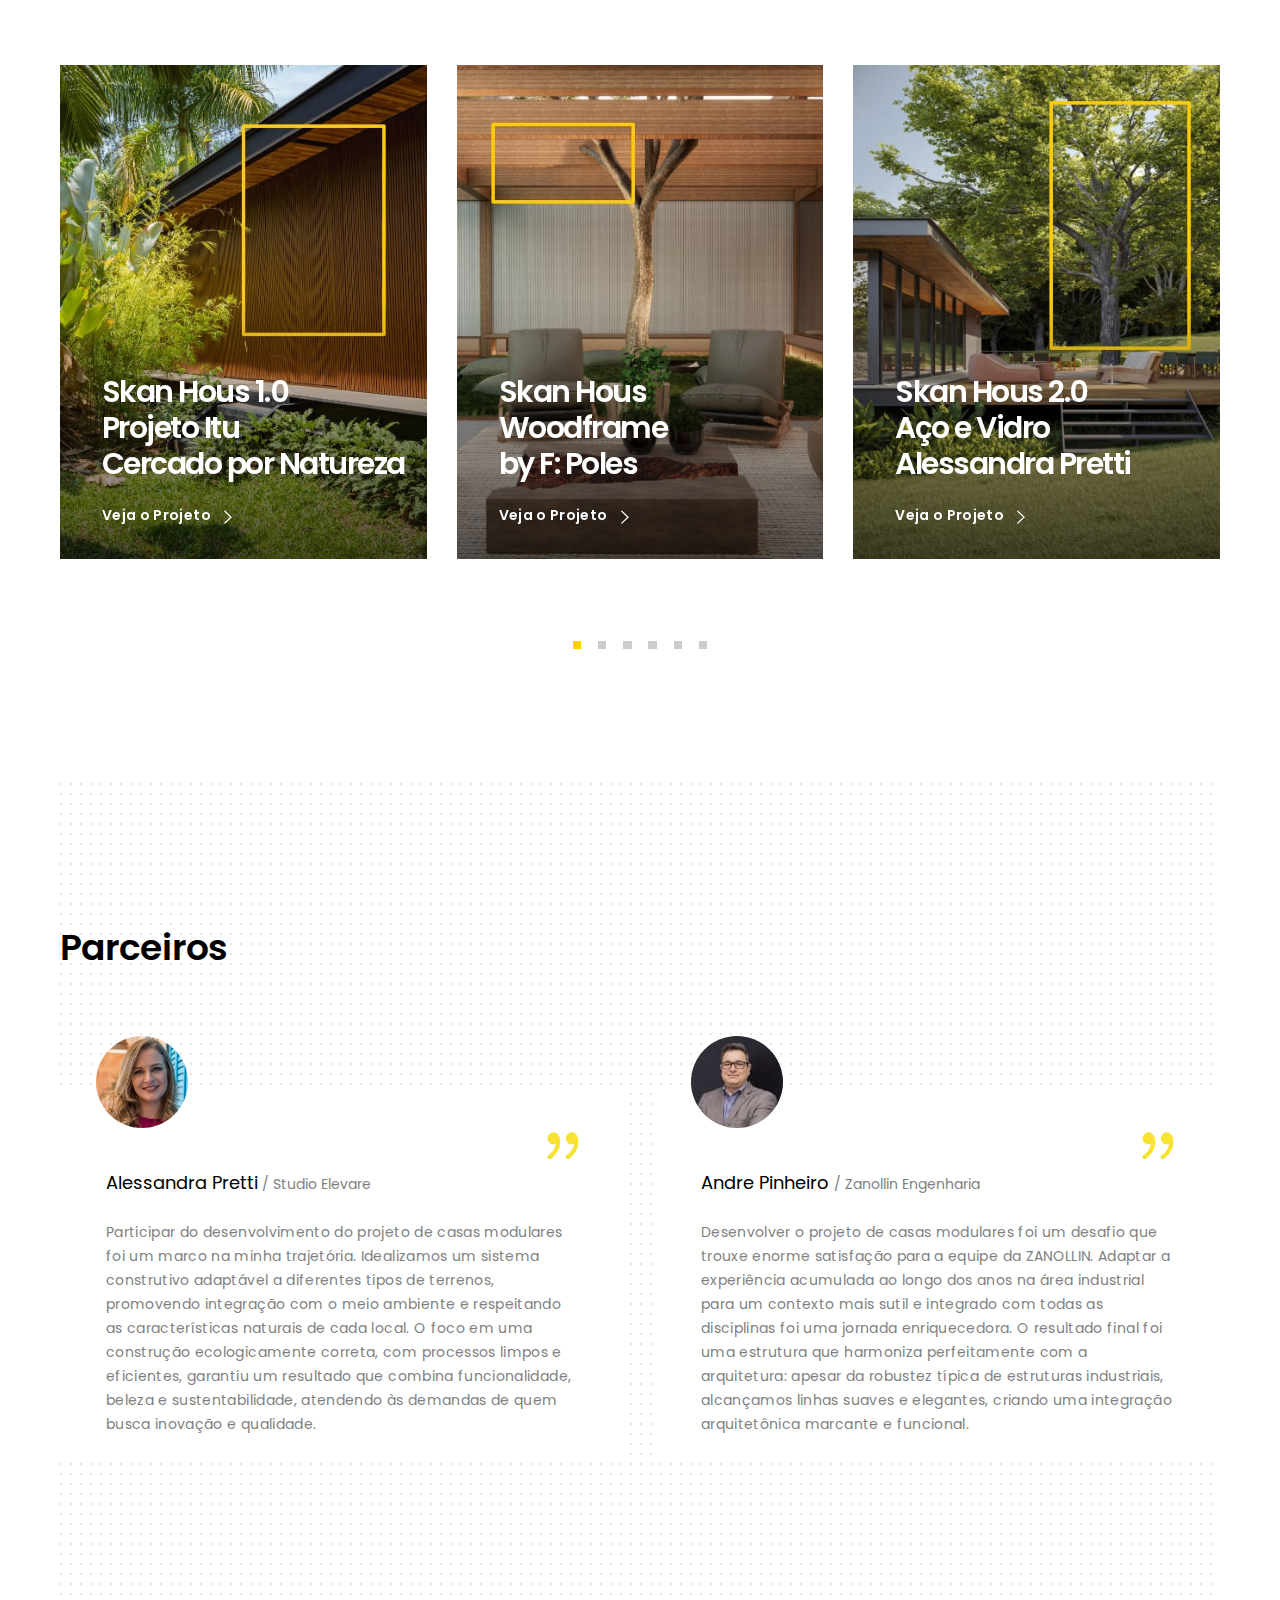
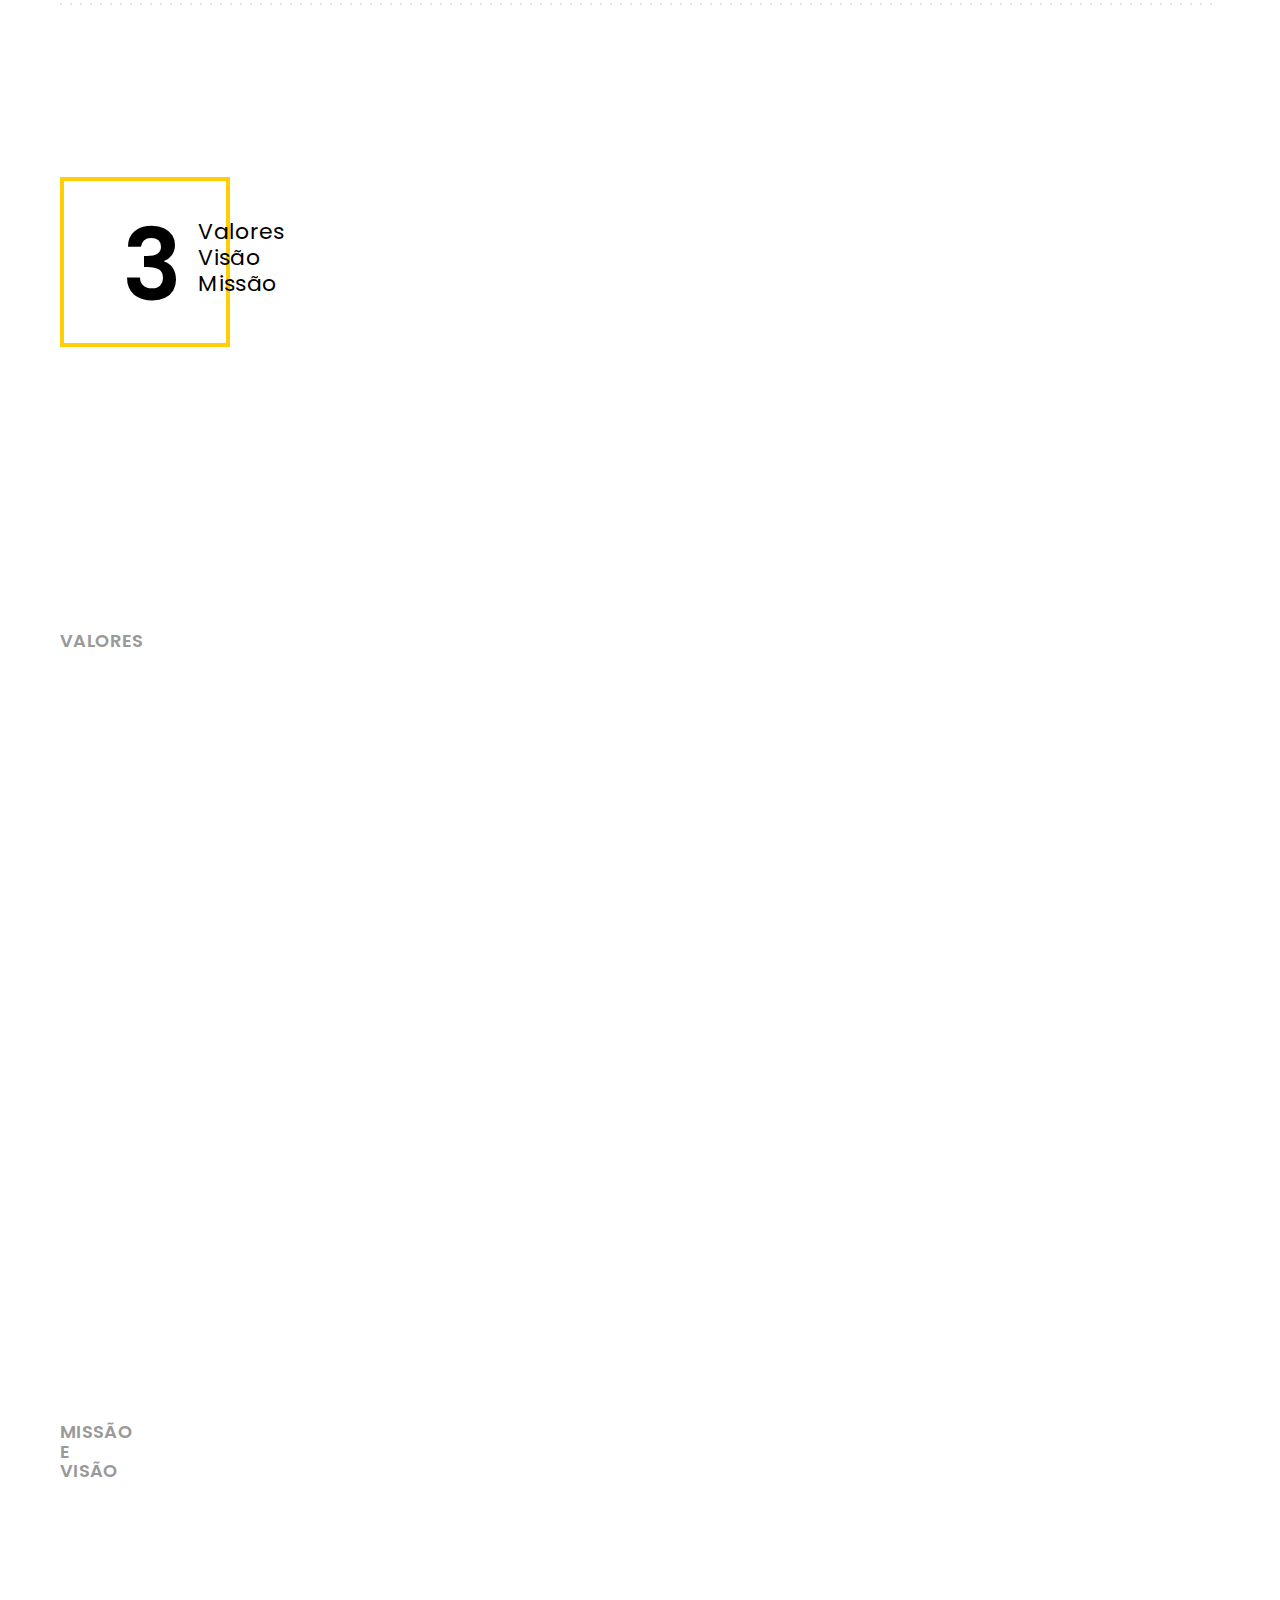
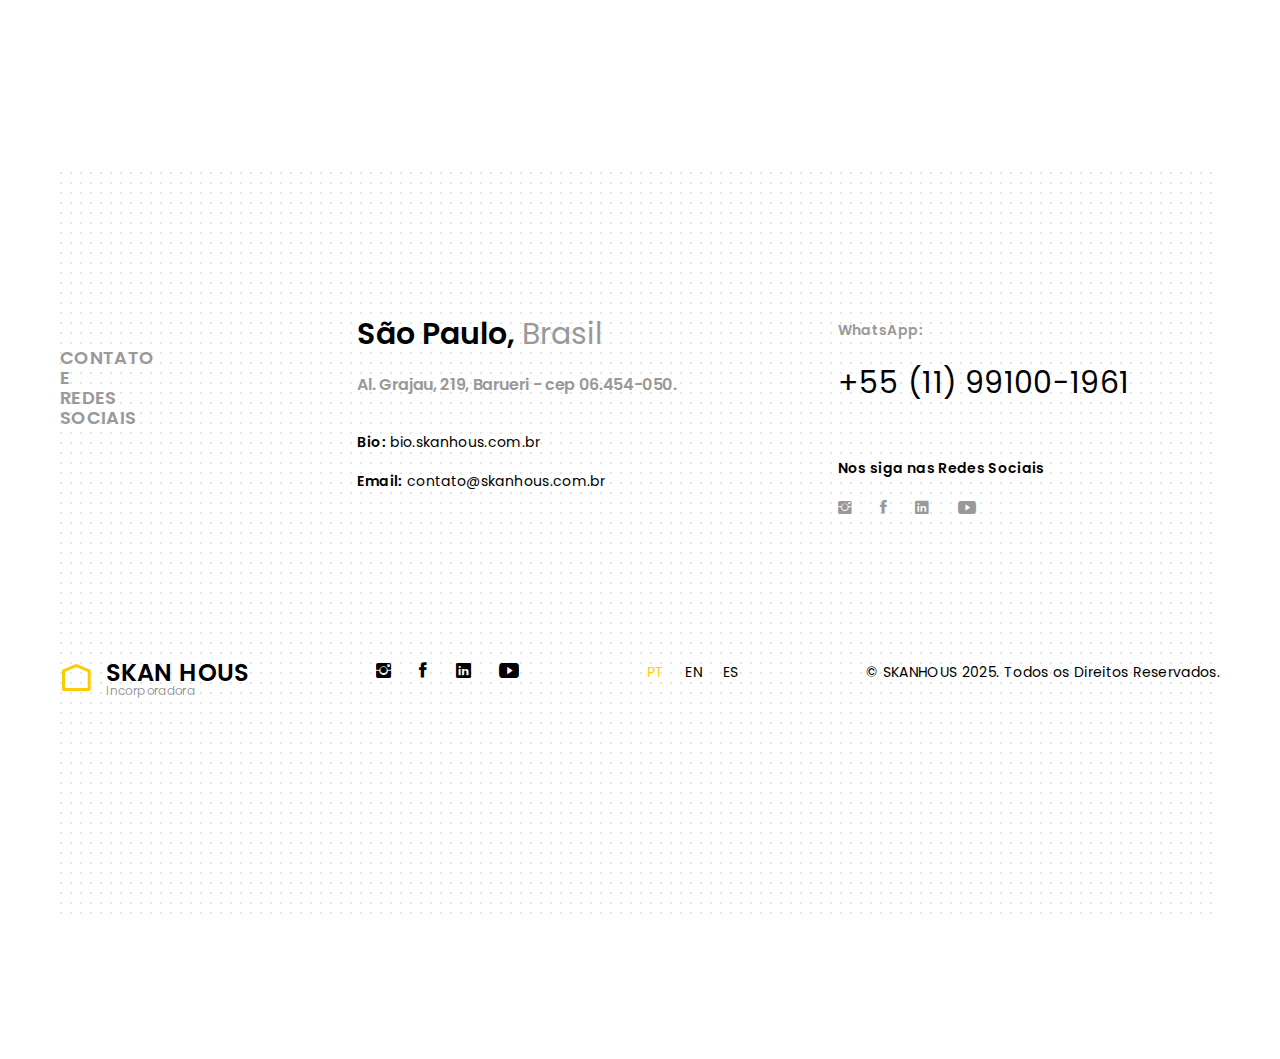
==== commit 65b5b451: "Update index.html" ====
--- a/index.html
+++ b/index.html
@@ -711,19 +711,6 @@
             </div>
             <span class="link-arrow">Veja o Projeto <i class="icon ion-ios-arrow-right"></i></span>
           </a>
-
-          <!-- Project Carousel Item 4 -->
-          <a href="#project4" class="project-item item-shadow popup-with-zoom-anim building">
-            <img alt="" class="img-responsive" src="images/projects/4-426x574.jpg">
-            <div class="project-hover">
-              <div class="project-hover-content">
-                <h3 class="project-title">Lago Azul<br>Condomínio<br>Sorocaba </h3>
-                <p class="project-description">A poucas horas de São Paulo, o Condomínio Lago Azul lança sua segunda fase. Com a amplicação do seu exclusivo campo de golfe e com novas vistas. </p>
-              </div>
-            </div>
-            <span class="link-arrow">Em Breve <i class="icon ion-ios-arrow-right"></i></span>
-          </a>
-        </div>
 
 <!-- Project Modal Dialog 1 -->
 <div id="project1" class="container zoom-anim-dialog mfp-hide">
